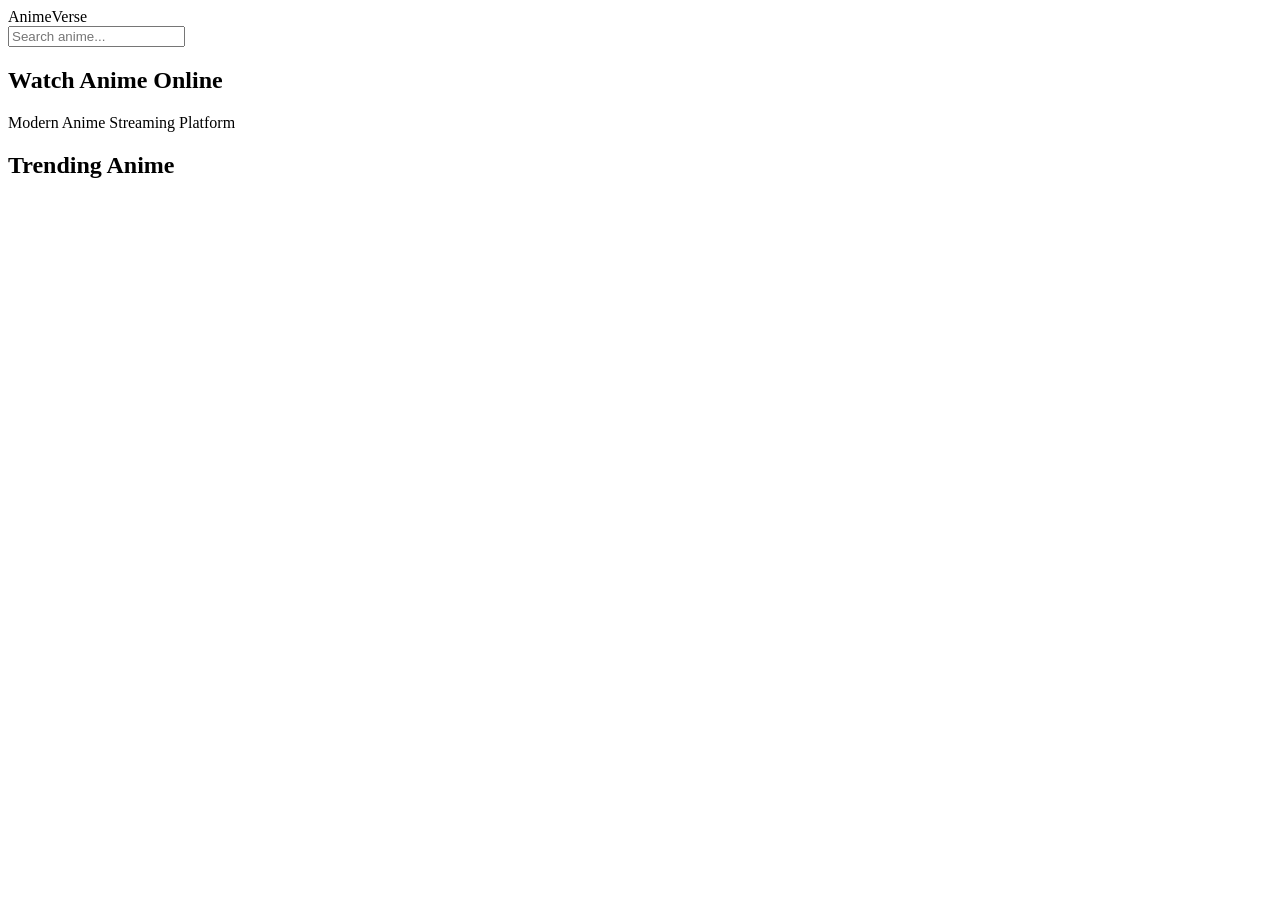
==== index.html @ 2d566161 "Add initial HTML structure for AnimeVerse" ====
<!DOCTYPE html>
<html lang="en">
<head>
  <meta charset="UTF-8">
  <meta name="viewport" content="width=device-width, initial-scale=1.0">
  <title>AnimeVerse</title>
  <link rel="stylesheet" href="style.css">
</head>
<body>

<header>
  <div class="logo">AnimeVerse</div>

  <input type="text" id="searchInput" placeholder="Search anime...">
</header>

<section class="hero">
  <div class="overlay">
    <h1>Watch Anime Online</h1>
    <p>Modern Anime Streaming Platform</p>
  </div>
</section>

<section class="section">
  <h2>Trending Anime</h2>

  <div id="animeGrid" class="anime-grid"></div>
</section>

<script src="app.js"></script>
</body>
</html>
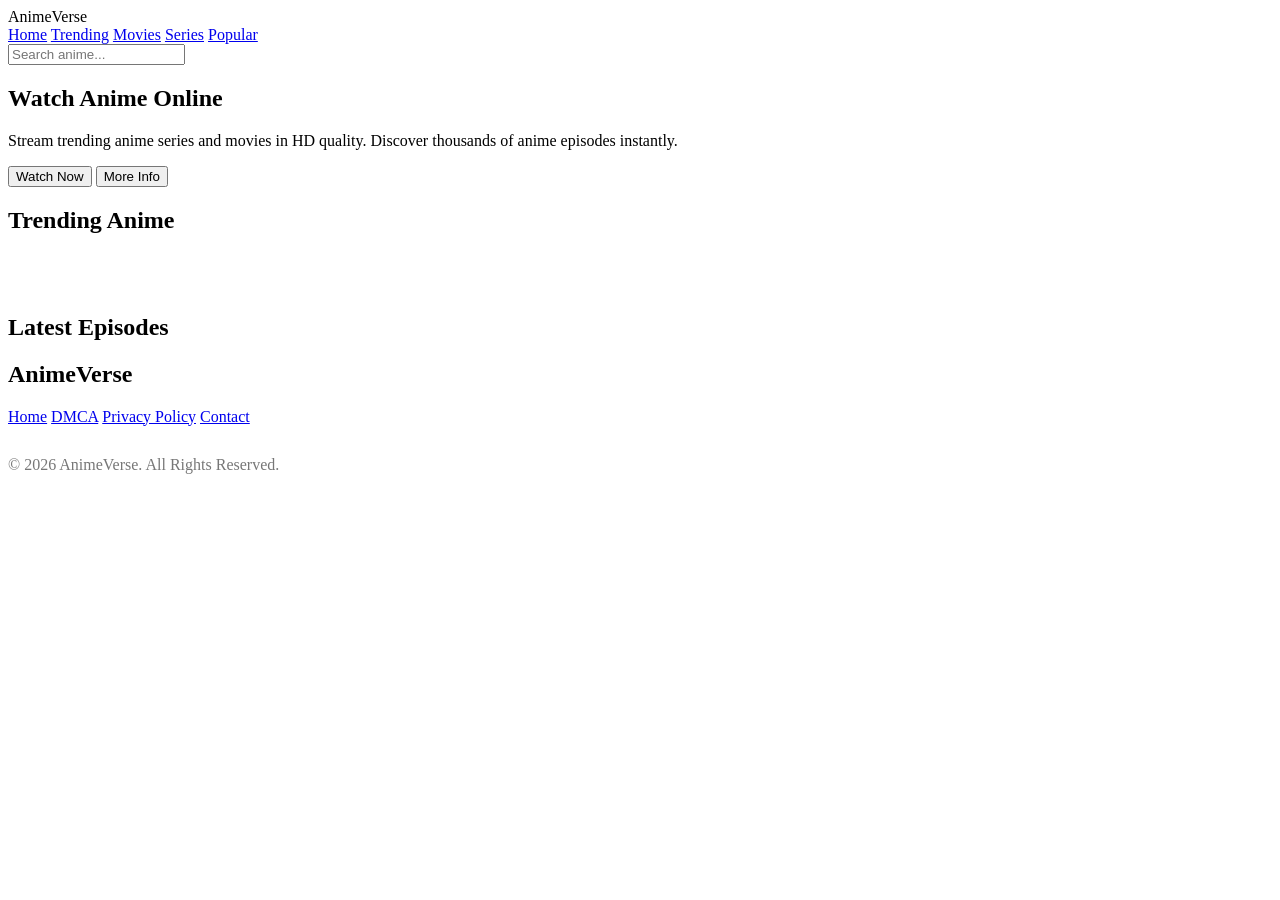
==== commit e84bd7c1: "Update index.html" ====
--- a/index.html
+++ b/index.html
@@ -3,30 +3,132 @@
 <head>
   <meta charset="UTF-8">
   <meta name="viewport" content="width=device-width, initial-scale=1.0">
+
   <title>AnimeVerse</title>
-  <link rel="stylesheet" href="style.css">
+
+  <link rel="stylesheet" href="css/style.css">
+
+  <link
+    href="https://fonts.googleapis.com/css2?family=Poppins:wght@300;400;500;600;700;800&display=swap"
+    rel="stylesheet"
+  >
 </head>
+
 <body>
 
-<header>
-  <div class="logo">AnimeVerse</div>
+  <!-- HEADER -->
 
-  <input type="text" id="searchInput" placeholder="Search anime...">
-</header>
+  <header>
 
-<section class="hero">
-  <div class="overlay">
-    <h1>Watch Anime Online</h1>
-    <p>Modern Anime Streaming Platform</p>
-  </div>
-</section>
+    <div class="logo">
+      AnimeVerse
+    </div>
 
-<section class="section">
-  <h2>Trending Anime</h2>
+    <nav>
+      <a href="#">Home</a>
+      <a href="#">Trending</a>
+      <a href="#">Movies</a>
+      <a href="#">Series</a>
+      <a href="#">Popular</a>
+    </nav>
 
-  <div id="animeGrid" class="anime-grid"></div>
-</section>
+    <div class="search-box">
+      <input
+        type="text"
+        id="searchInput"
+        placeholder="Search anime..."
+      >
+    </div>
 
-<script src="app.js"></script>
+  </header>
+
+  <!-- HERO -->
+
+  <section class="hero">
+
+    <div class="hero-content">
+
+      <h1>
+        Watch Anime Online
+      </h1>
+
+      <p>
+        Stream trending anime series and movies in HD quality.
+        Discover thousands of anime episodes instantly.
+      </p>
+
+      <div class="hero-buttons">
+
+        <button class="watch-btn">
+          Watch Now
+        </button>
+
+        <button class="info-btn">
+          More Info
+        </button>
+
+      </div>
+
+    </div>
+
+  </section>
+
+  <!-- MAIN -->
+
+  <main class="main">
+
+    <!-- TRENDING -->
+
+    <section>
+
+      <h2 class="section-title">
+        Trending Anime
+      </h2>
+
+      <div class="anime-grid" id="animeGrid">
+
+      </div>
+
+    </section>
+
+    <!-- LATEST -->
+
+    <section style="margin-top:80px;">
+
+      <h2 class="section-title">
+        Latest Episodes
+      </h2>
+
+      <div class="anime-grid" id="latestGrid">
+
+      </div>
+
+    </section>
+
+  </main>
+
+  <!-- FOOTER -->
+
+  <footer>
+
+    <h2>AnimeVerse</h2>
+
+    <div class="footer-links">
+
+      <a href="#">Home</a>
+      <a href="#">DMCA</a>
+      <a href="#">Privacy Policy</a>
+      <a href="#">Contact</a>
+
+    </div>
+
+    <p style="margin-top:30px;color:#777;">
+      © 2026 AnimeVerse. All Rights Reserved.
+    </p>
+
+  </footer>
+
+  <script src="js/app.js"></script>
+
 </body>
 </html>
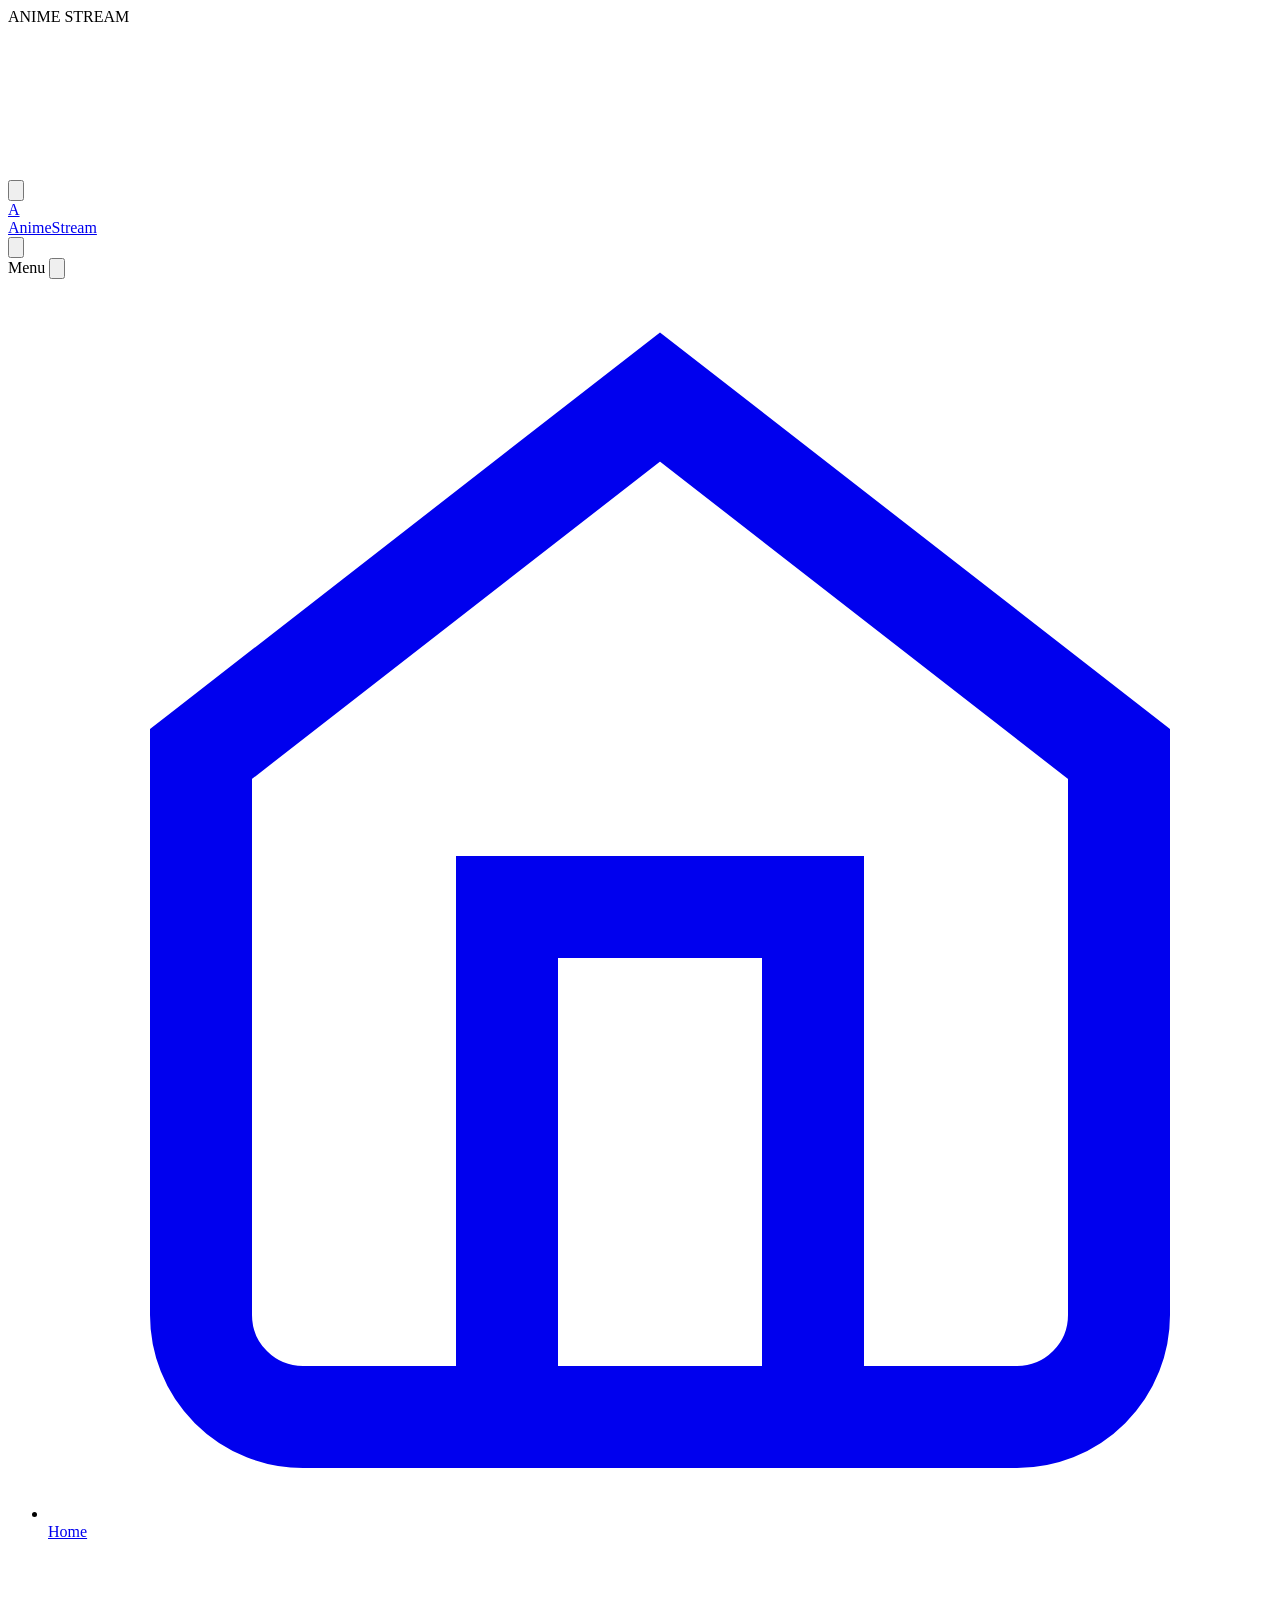
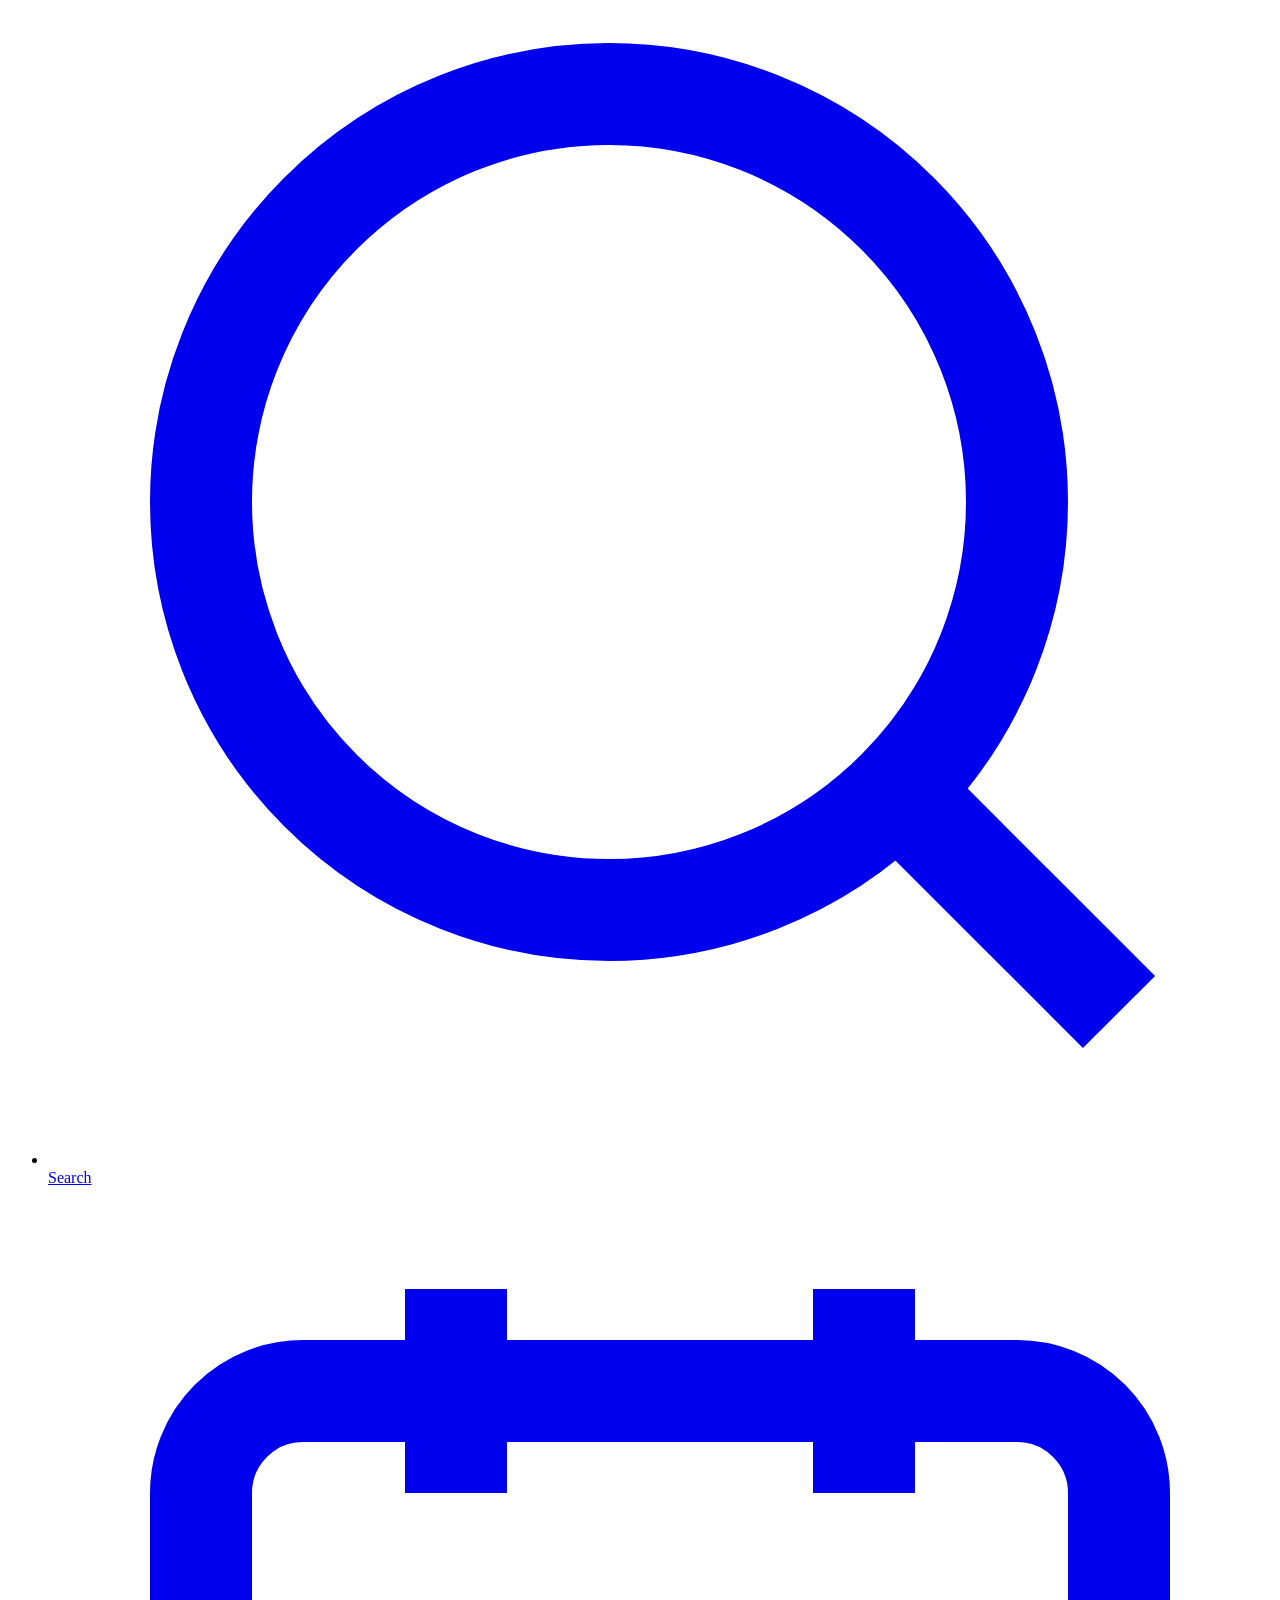
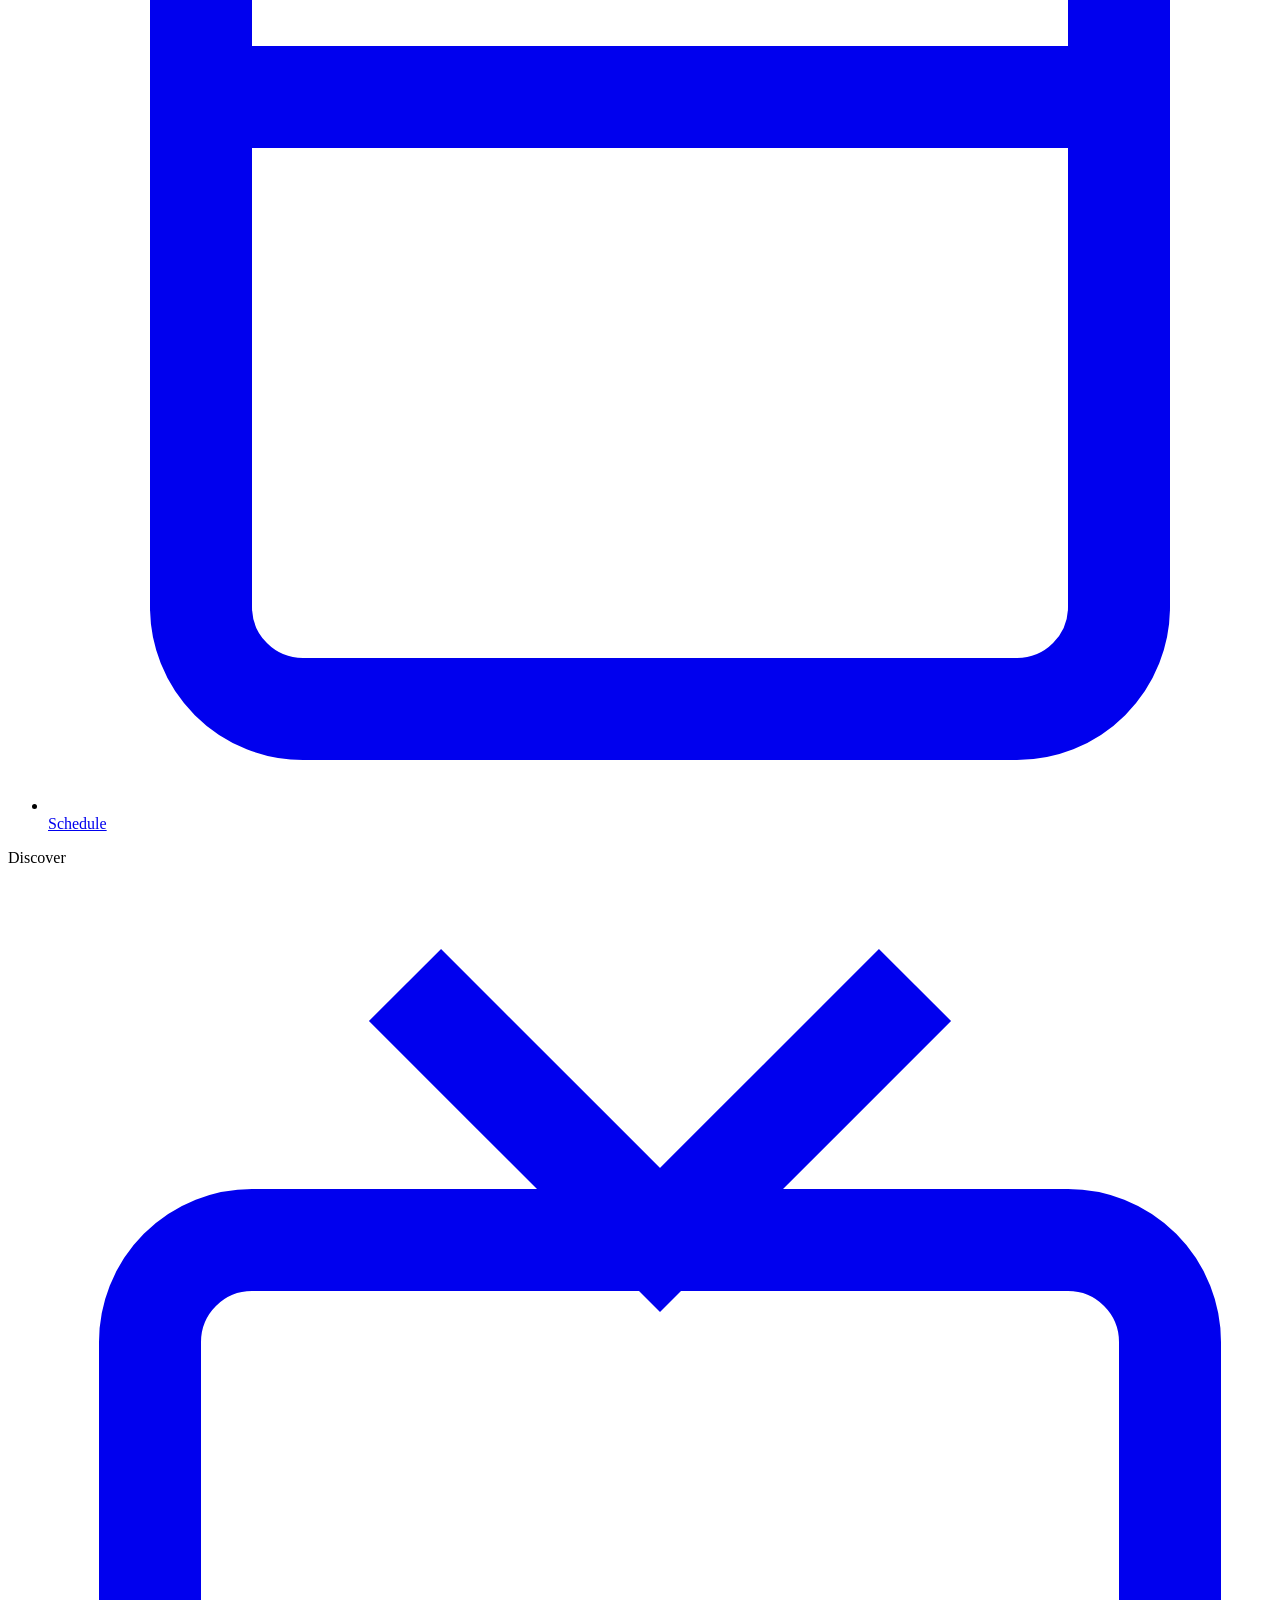
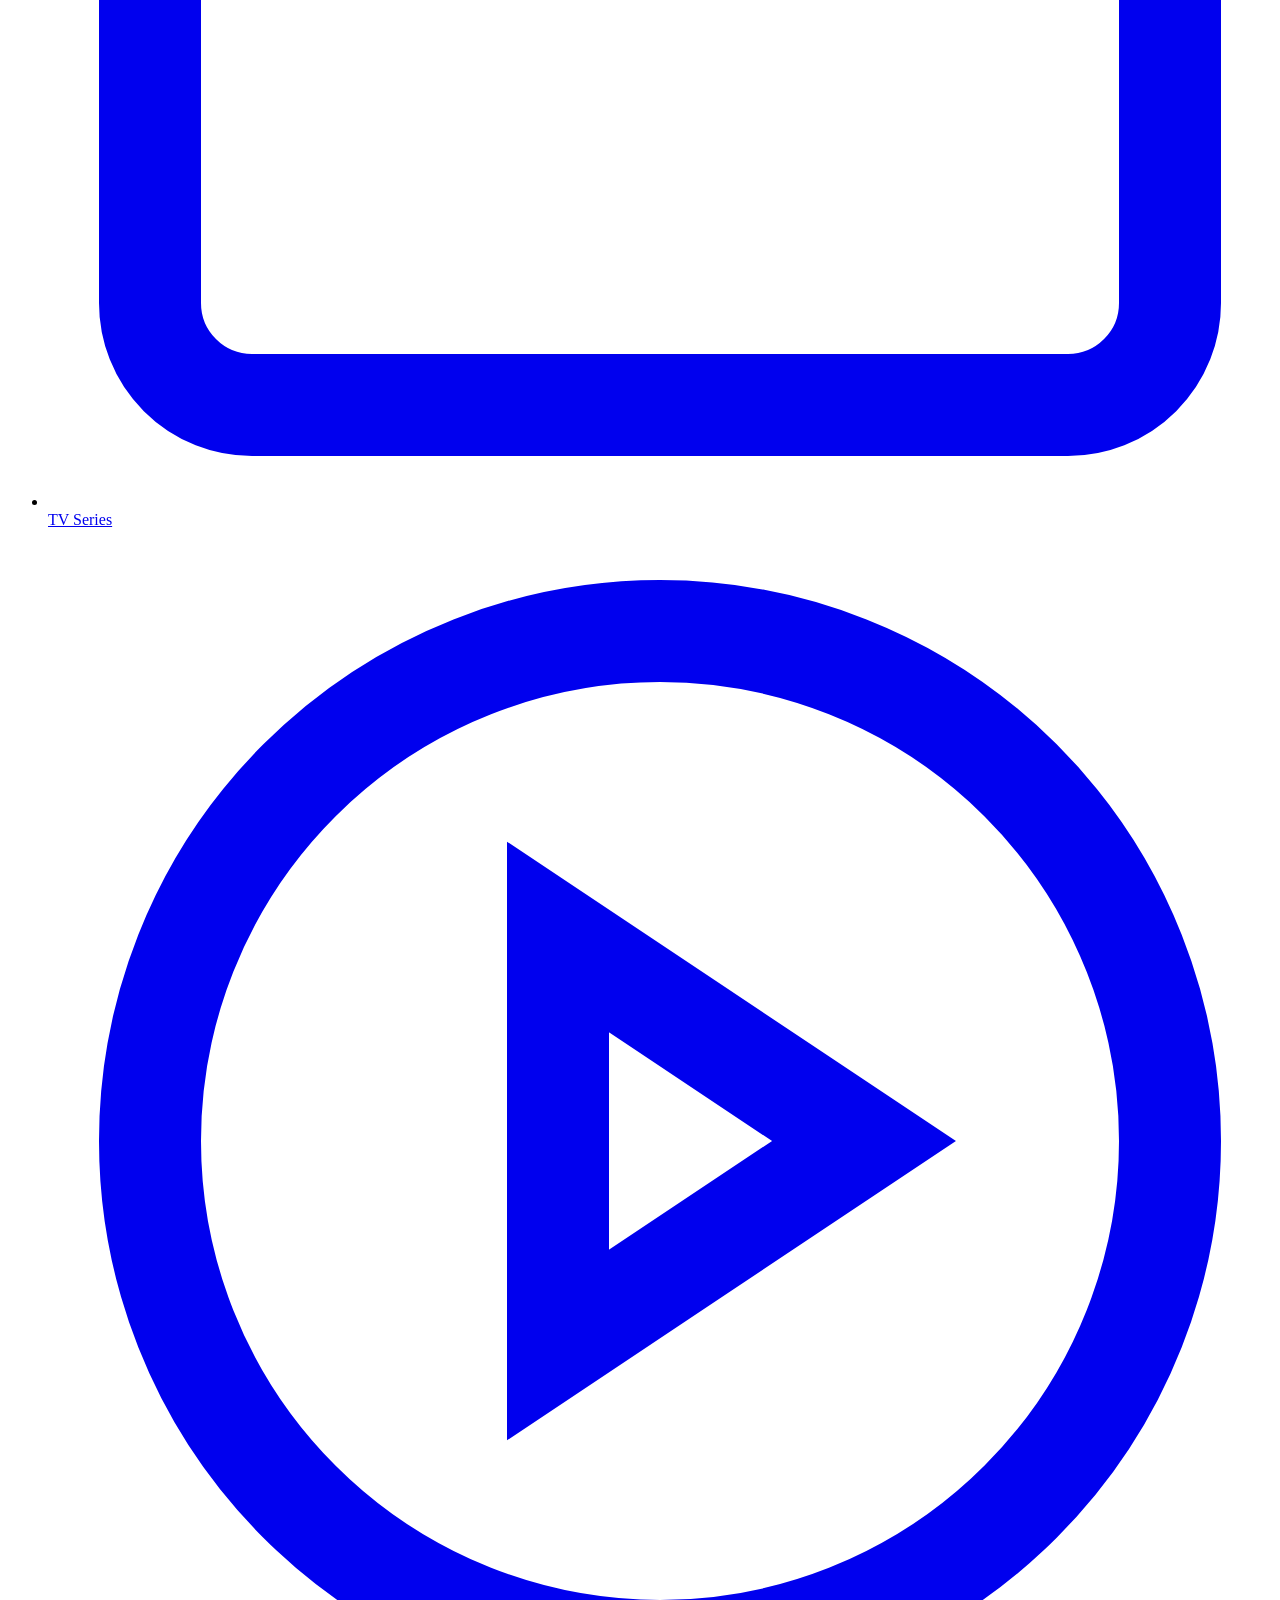
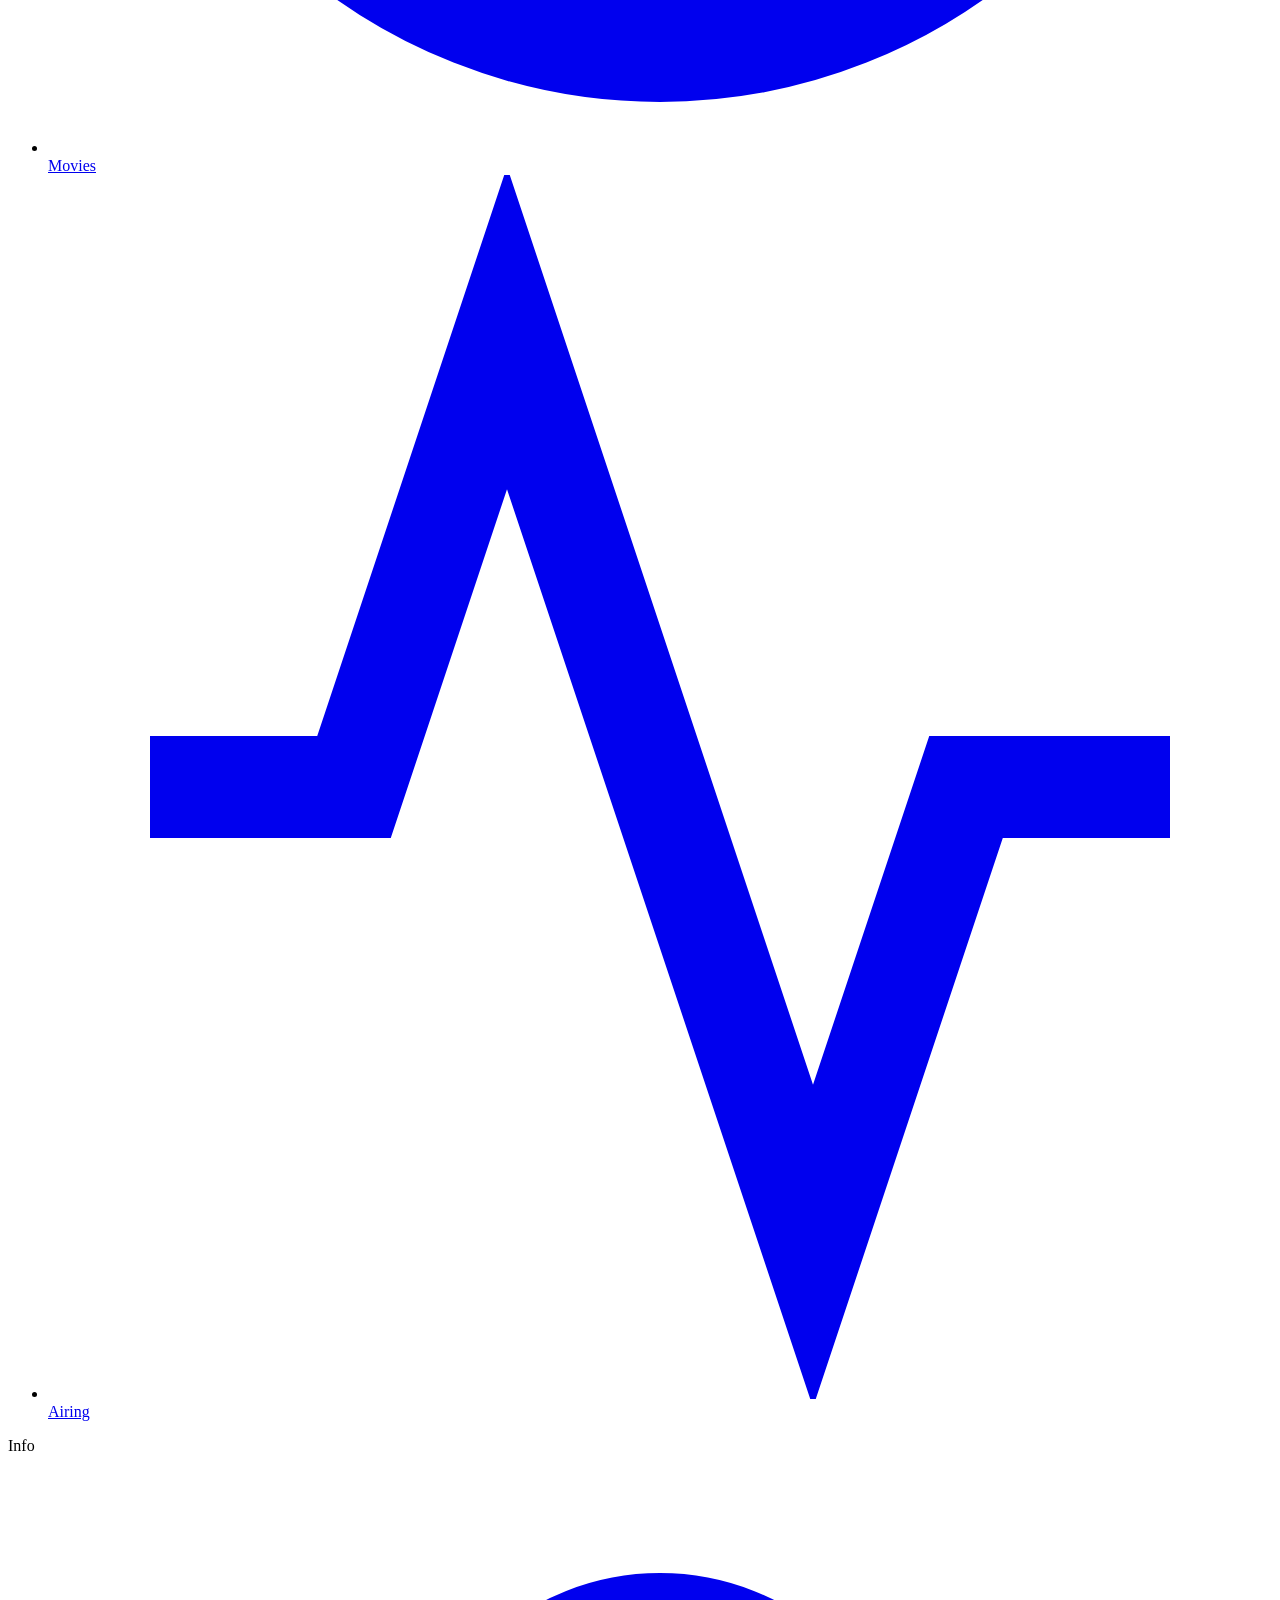
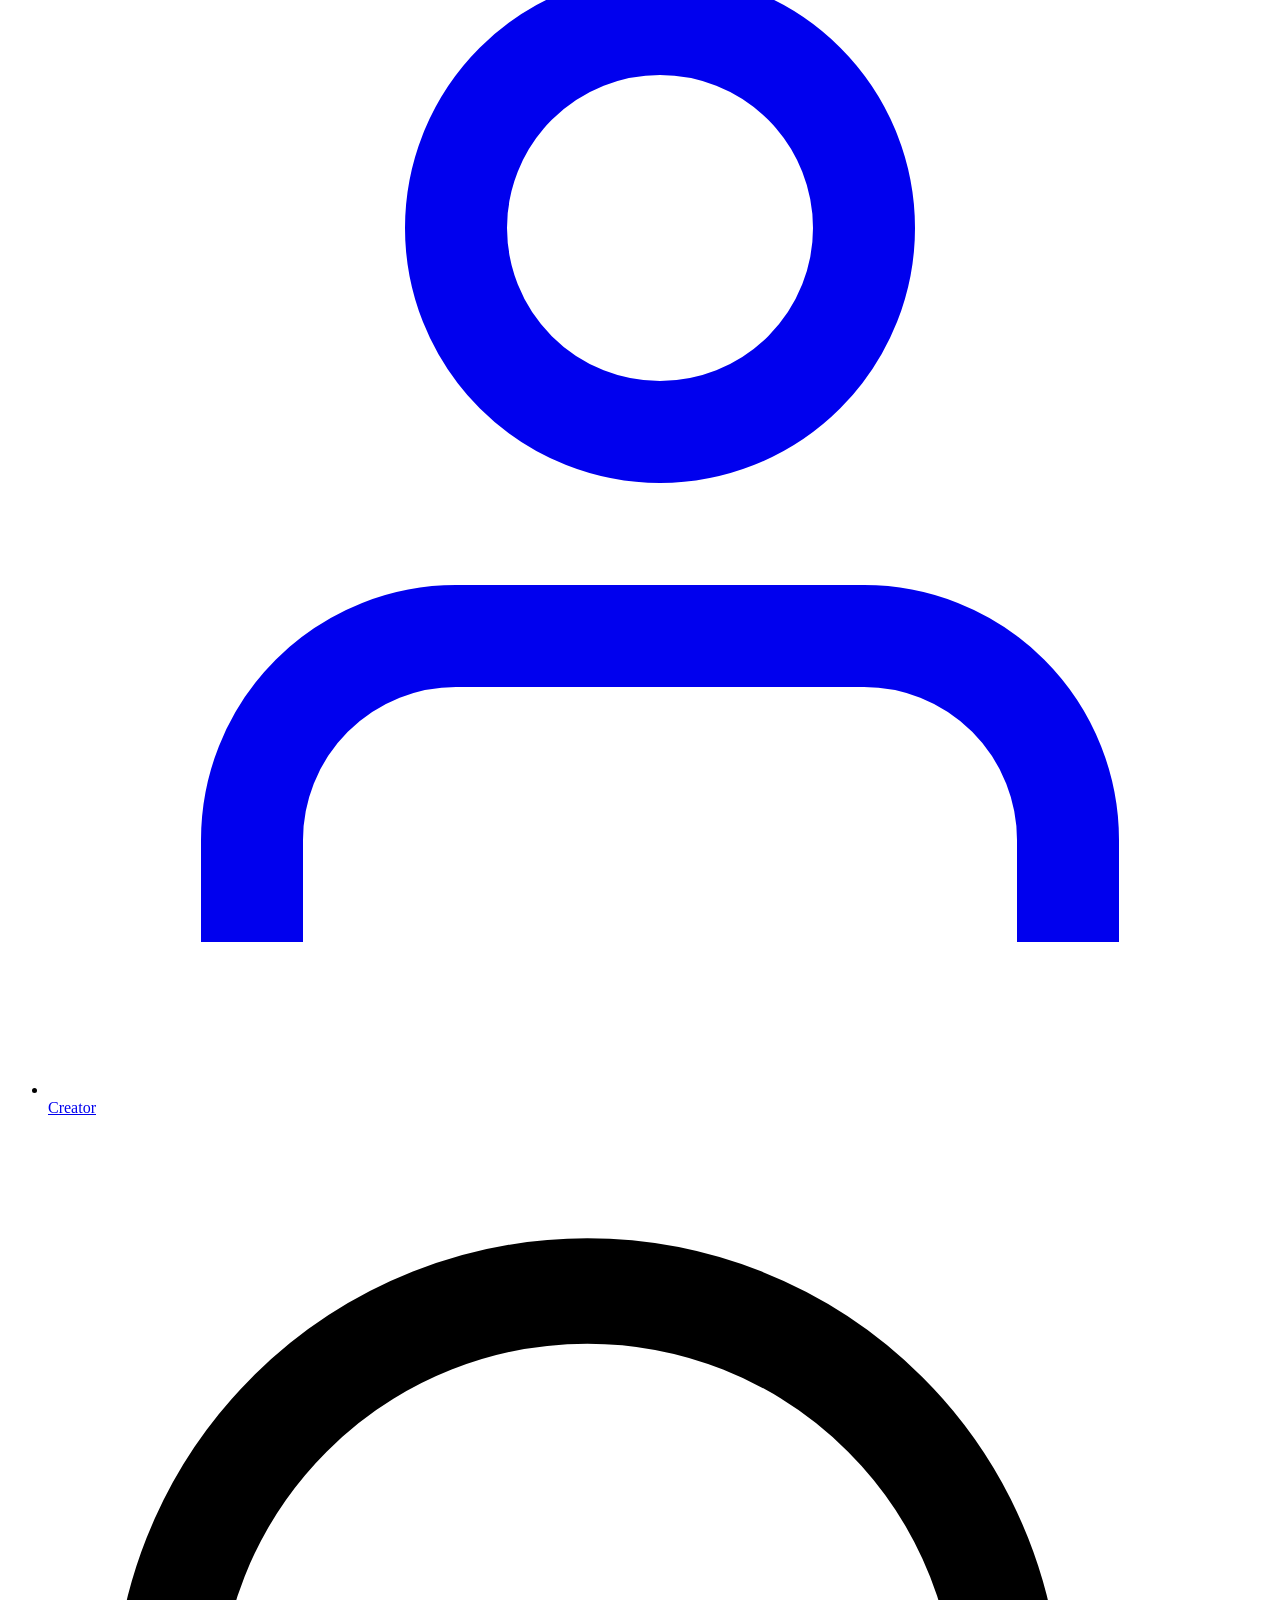
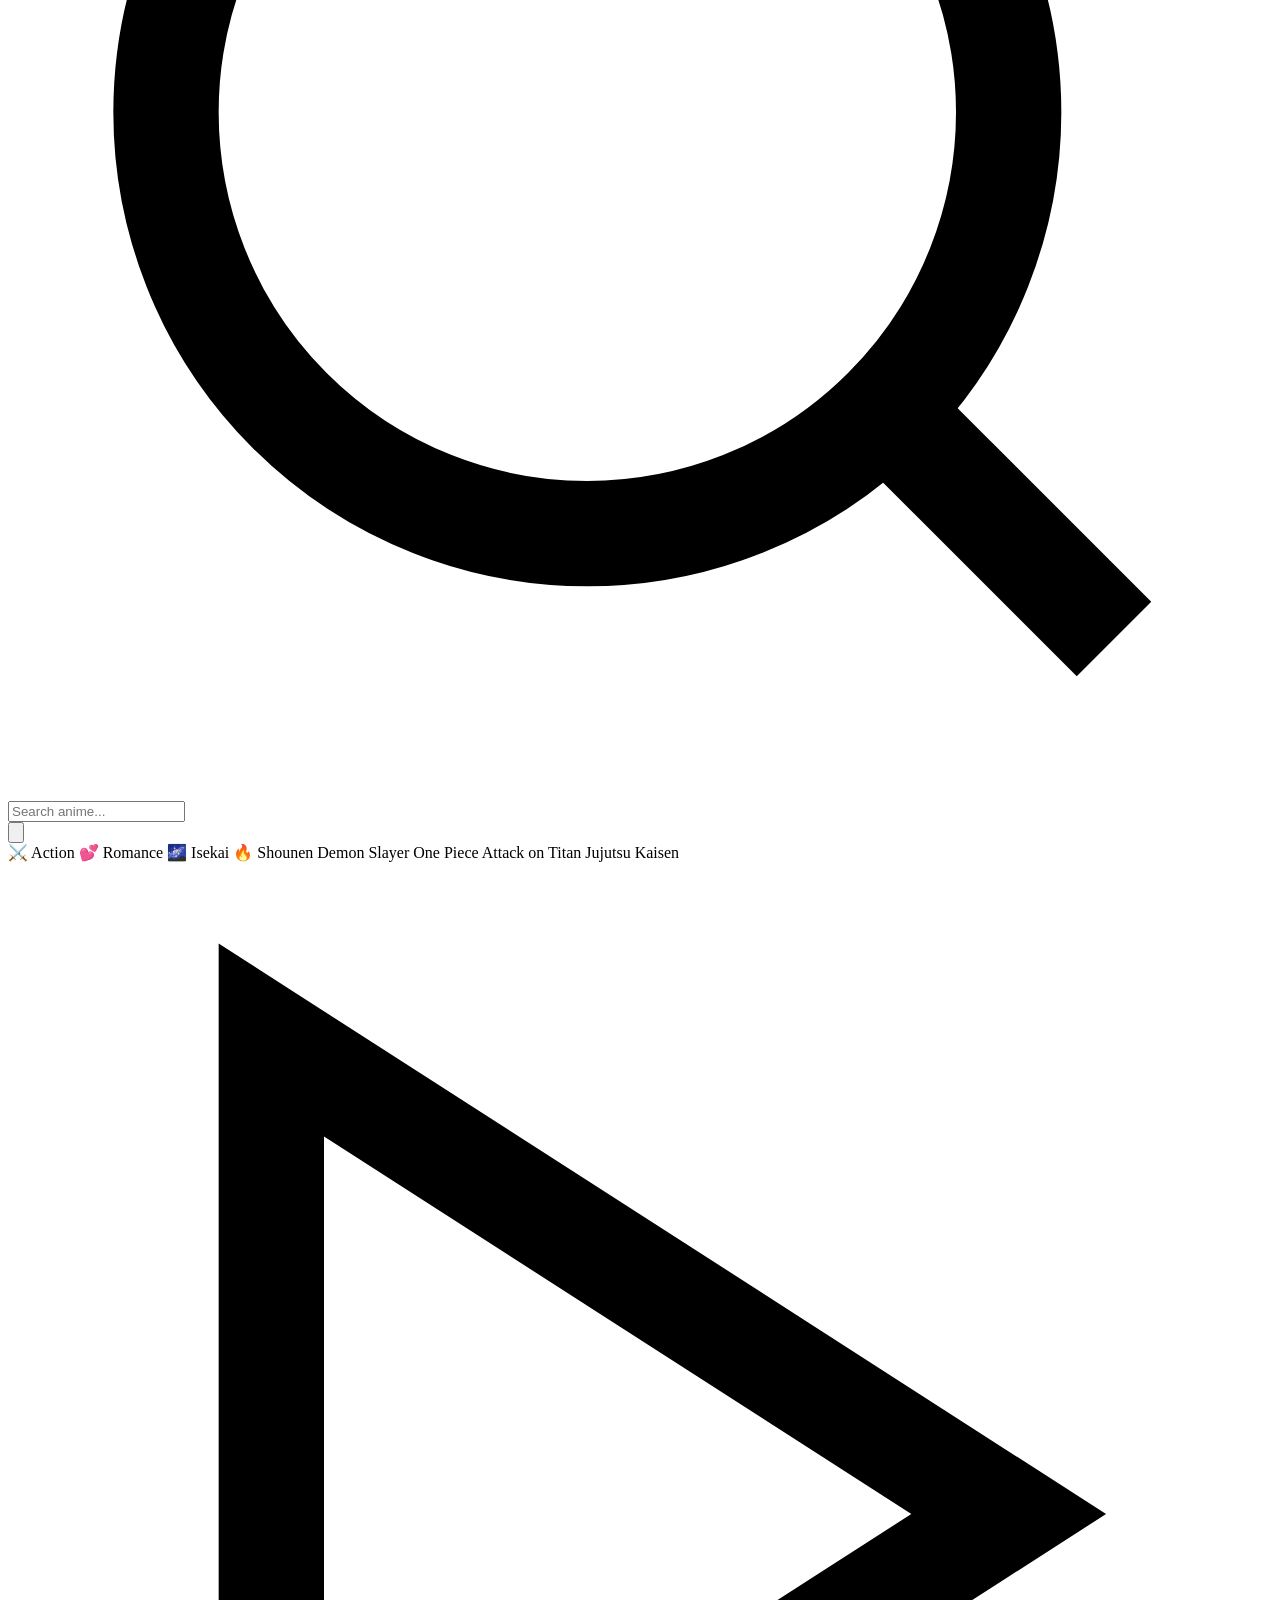
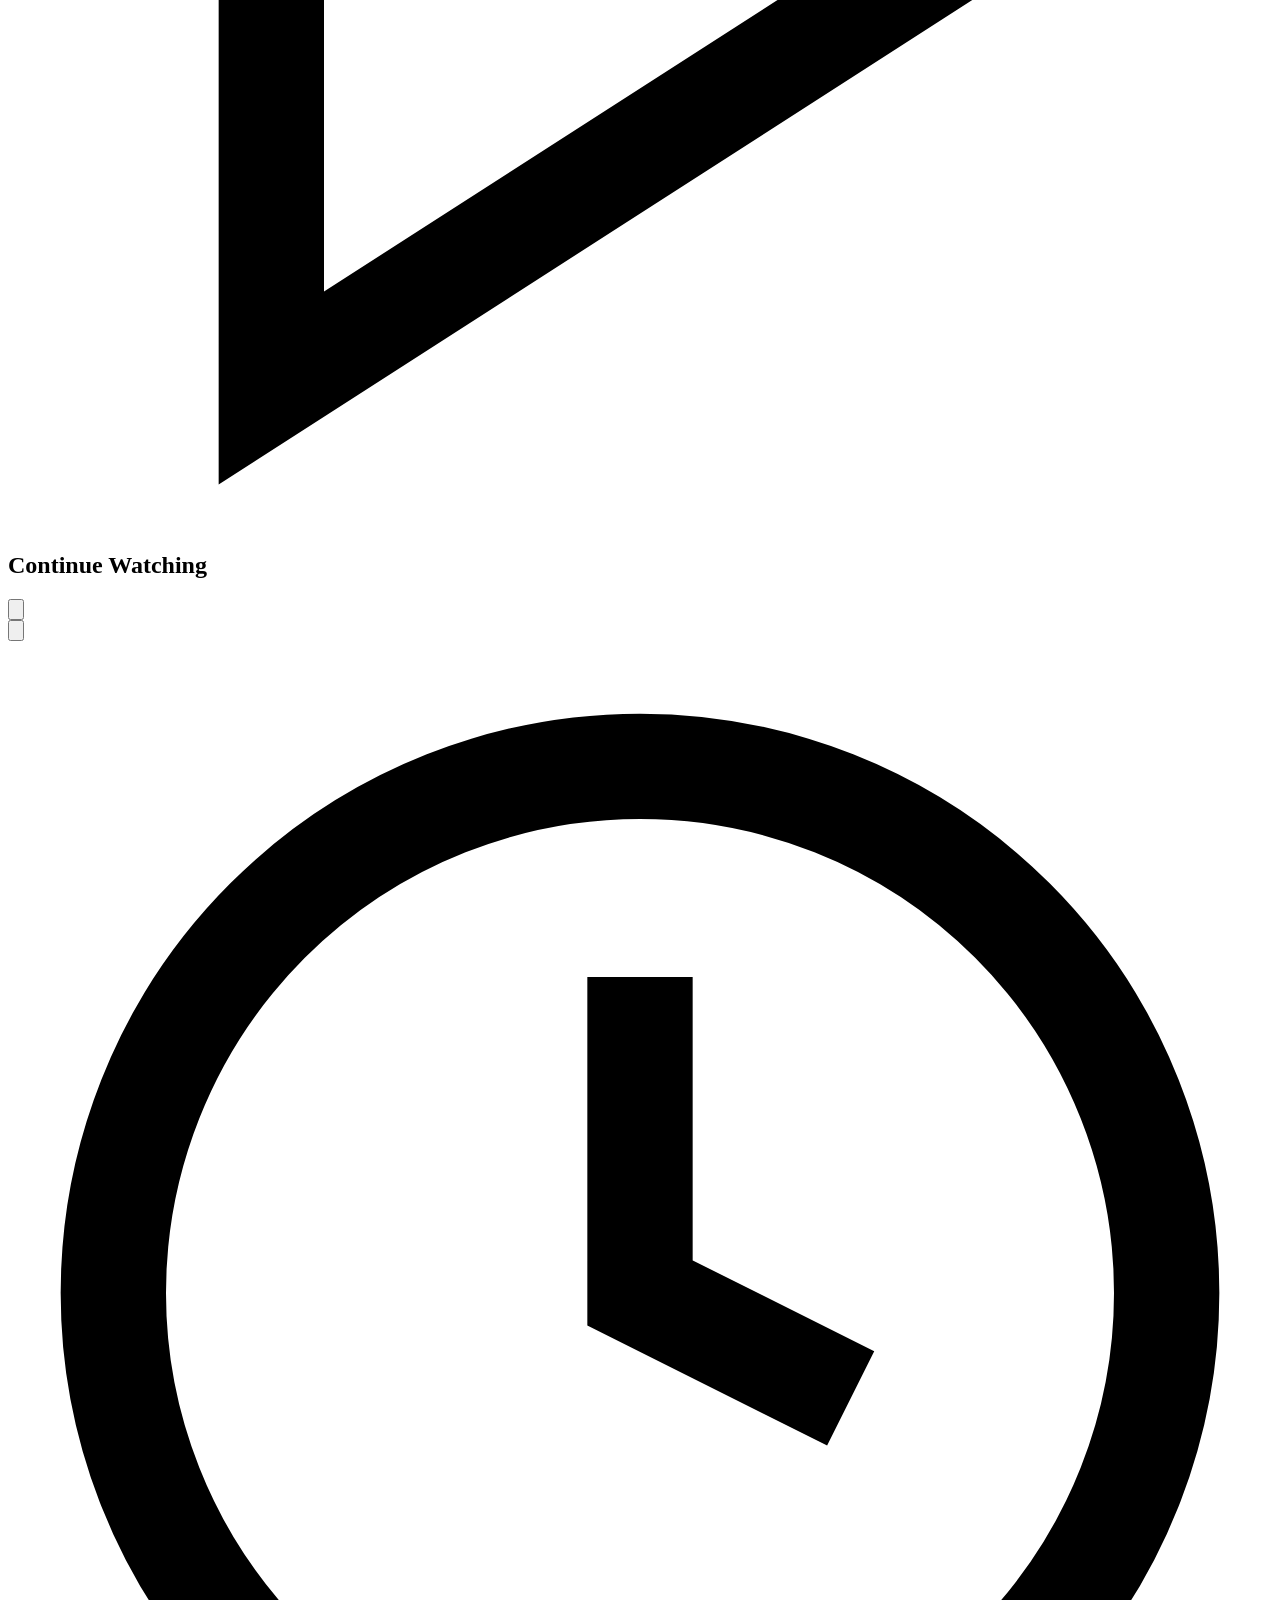
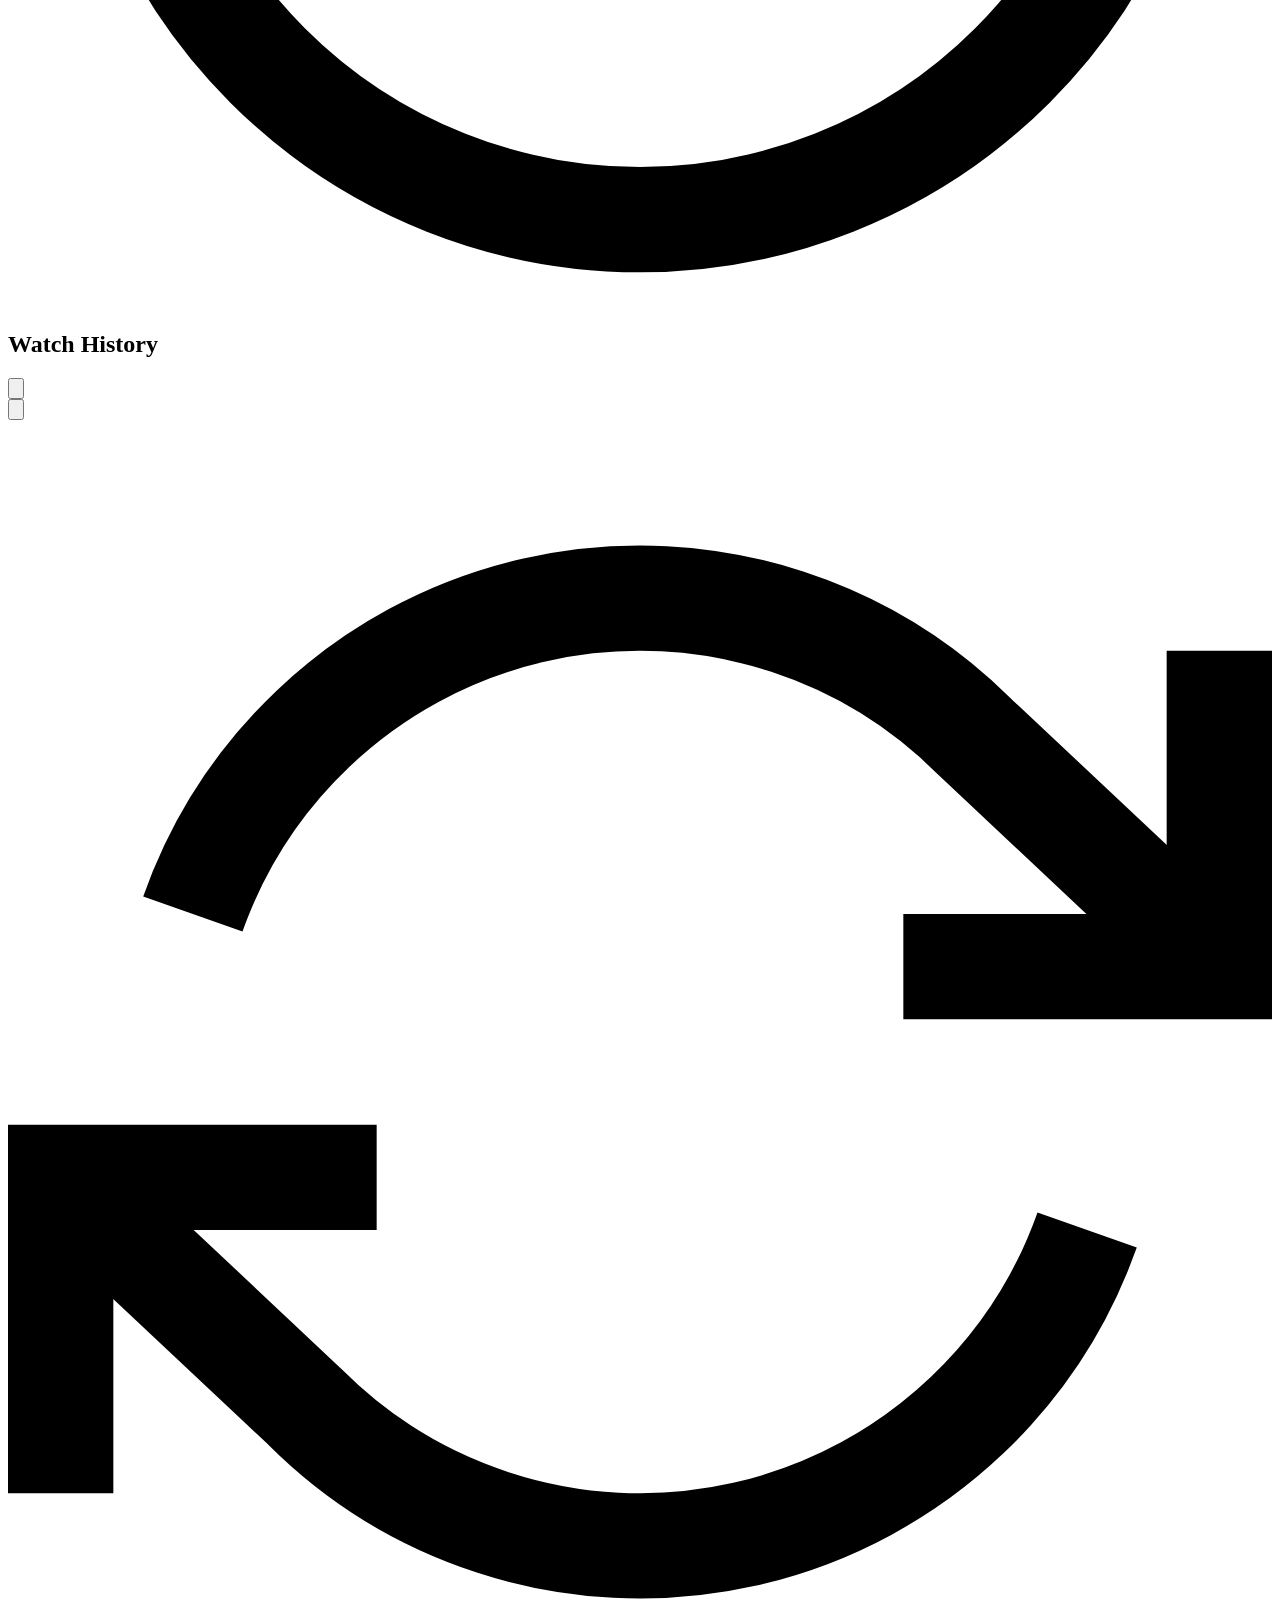
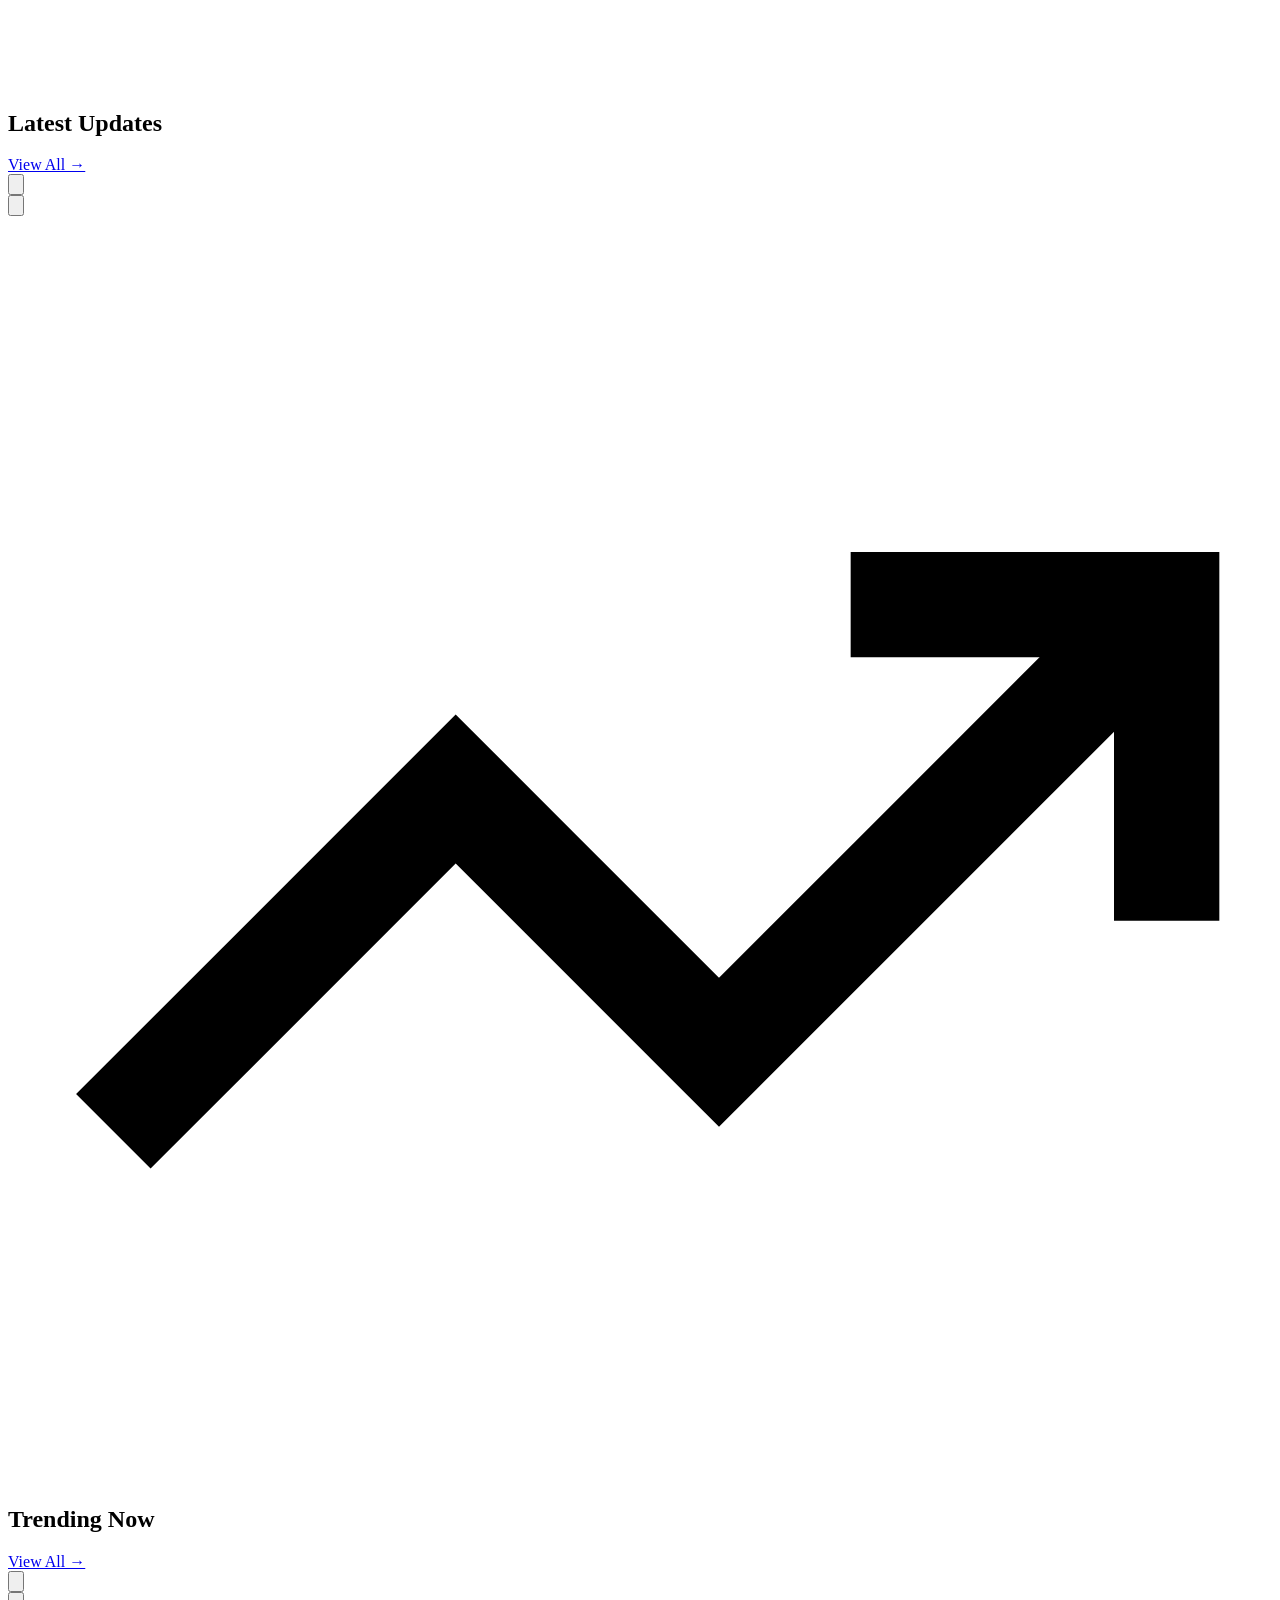
==== commit d14a7bf4: "Update index.html" ====
--- a/index.html
+++ b/index.html
@@ -3,132 +3,399 @@
 <head>
   <meta charset="UTF-8">
   <meta name="viewport" content="width=device-width, initial-scale=1.0">
-
-  <title>AnimeVerse</title>
-
-  <link rel="stylesheet" href="css/style.css">
-
-  <link
-    href="https://fonts.googleapis.com/css2?family=Poppins:wght@300;400;500;600;700;800&display=swap"
-    rel="stylesheet"
-  >
-</head>
-
-<body>
-
-  <!-- HEADER -->
-
-  <header>
-
-    <div class="logo">
-      AnimeVerse
-    </div>
-
-    <nav>
-      <a href="#">Home</a>
-      <a href="#">Trending</a>
-      <a href="#">Movies</a>
-      <a href="#">Series</a>
-      <a href="#">Popular</a>
-    </nav>
-
-    <div class="search-box">
-      <input
-        type="text"
-        id="searchInput"
-        placeholder="Search anime..."
-      >
-    </div>
-
+  <title>AnimeStream - Watch Anime Online Free HD</title>
+  <meta name="description" content="Watch anime online in HD quality. Free streaming with sub and dub.">
+  <meta property="og:title" content="AnimeStream - Watch Anime Online Free HD">
+  <meta property="og:description" content="Watch anime online in HD quality. Free streaming with sub and dub.">
+  <meta property="og:type" content="website">
+  <meta property="og:image" content="">
+  <meta name="twitter:card" content="summary_large_image">
+  <meta name="twitter:title" content="AnimeStream - Watch Anime Online Free HD">
+  <meta name="twitter:description" content="Watch anime online in HD quality. Free streaming with sub and dub.">
+  <meta name="theme-color" content="#8b5cf6">
+  <link rel="manifest" href="manifest.json">
+  <link rel="icon" href="favicon.ico">
+  <link rel="preconnect" href="https://api.jikan.moe">
+  <link rel="preconnect" href="https://megaplay.buzz">
+  <link href="https://fonts.googleapis.com/css2?family=Inter:wght@400;500;600;700;800&display=swap" rel="stylesheet">
+  <link rel="stylesheet" href="assets/css/style.css">
+</head><body>
+  <!-- Loading Screen -->
+  <div class="loading-screen">
+    <div class="loading-logo">ANIME STREAM</div>
+    <div class="loading-bar">
+      <div class="loading-bar-fill"></div>
+    </div>
+  </div>
+
+  <!-- Cursor Glow -->
+  <div class="cursor-glow"></div>
+
+  <!-- Particles Canvas -->
+  <canvas id="particles-canvas"></canvas>
+
+  <!-- Header -->
+  <header class="main-header">
+    <!-- LEFT: Menu -->
+    <div class="header-left">
+      <button class="menu-btn" aria-label="Open menu">
+        <svg viewBox="0 0 24 24" fill="none" stroke="currentColor" stroke-width="2" stroke-linecap="round">
+          <line x1="3" y1="6" x2="21" y2="6"/><line x1="3" y1="12" x2="21" y2="12"/><line x1="3" y1="18" x2="21" y2="18"/>
+        </svg>
+      </button>
+    </div>
+
+    <!-- CENTER: Logo -->
+    <a href="index.html" class="header-center">
+      <div class="logo-icon">A</div>
+      <span class="logo-text">AnimeStream</span>
+    </a>
+
+    <!-- RIGHT: Search -->
+    <div class="header-right">
+      <button class="search-btn" aria-label="Search">
+        <svg viewBox="0 0 24 24" fill="none" stroke="currentColor" stroke-width="2" stroke-linecap="round">
+          <circle cx="11" cy="11" r="8"/><path d="m21 21-4.35-4.35"/>
+        </svg>
+      </button>
+    </div>
   </header>
 
-  <!-- HERO -->
-
-  <section class="hero">
-
-    <div class="hero-content">
-
-      <h1>
-        Watch Anime Online
-      </h1>
-
-      <p>
-        Stream trending anime series and movies in HD quality.
-        Discover thousands of anime episodes instantly.
-      </p>
-
-      <div class="hero-buttons">
-
-        <button class="watch-btn">
-          Watch Now
-        </button>
-
-        <button class="info-btn">
-          More Info
-        </button>
-
-      </div>
-
-    </div>
-
-  </section>
-
-  <!-- MAIN -->
-
-  <main class="main">
-
-    <!-- TRENDING -->
-
-    <section>
-
-      <h2 class="section-title">
-        Trending Anime
-      </h2>
-
-      <div class="anime-grid" id="animeGrid">
-
-      </div>
-
-    </section>
-
-    <!-- LATEST -->
-
-    <section style="margin-top:80px;">
-
-      <h2 class="section-title">
-        Latest Episodes
-      </h2>
-
-      <div class="anime-grid" id="latestGrid">
-
-      </div>
-
-    </section>
-
+  <!-- Sidebar Overlay -->
+  <div class="sidebar-overlay"></div>
+
+  <!-- Sidebar -->
+  <nav class="sidebar">
+    <div class="sidebar-header">
+      <span class="sidebar-title">Menu</span>
+      <button class="sidebar-close" aria-label="Close menu">
+        <svg viewBox="0 0 24 24" fill="none" stroke="currentColor" stroke-width="2" stroke-linecap="round">
+          <line x1="18" y1="6" x2="6" y2="18"/><line x1="6" y1="6" x2="18" y2="18"/>
+        </svg>
+      </button>
+    </div>
+    <ul class="sidebar-nav">
+      <li><a href="index.html">
+        <svg viewBox="0 0 24 24" fill="none" stroke="currentColor" stroke-width="2"><path d="m3 9 9-7 9 7v11a2 2 0 0 1-2 2H5a2 2 0 0 1-2-2z"/><polyline points="9 22 9 12 15 12 15 22"/></svg>
+        Home
+      </a></li>
+      <li><a href="search.html">
+        <svg viewBox="0 0 24 24" fill="none" stroke="currentColor" stroke-width="2"><circle cx="11" cy="11" r="8"/><path d="m21 21-4.35-4.35"/></svg>
+        Search
+      </a></li>
+      <li><a href="schedule.html">
+        <svg viewBox="0 0 24 24" fill="none" stroke="currentColor" stroke-width="2"><rect x="3" y="4" width="18" height="18" rx="2" ry="2"/><line x1="16" y1="2" x2="16" y2="6"/><line x1="8" y1="2" x2="8" y2="6"/><line x1="3" y1="10" x2="21" y2="10"/></svg>
+        Schedule
+      </a></li>
+    </ul>
+    <div class="sidebar-section-title">Discover</div>
+    <ul class="sidebar-nav">
+      <li><a href="search.html?q=&type=tv">
+        <svg viewBox="0 0 24 24" fill="none" stroke="currentColor" stroke-width="2"><rect x="2" y="7" width="20" height="15" rx="2" ry="2"/><polyline points="17 2 12 7 7 2"/></svg>
+        TV Series
+      </a></li>
+      <li><a href="search.html?q=&type=movie">
+        <svg viewBox="0 0 24 24" fill="none" stroke="currentColor" stroke-width="2"><circle cx="12" cy="12" r="10"/><polygon points="10 8 16 12 10 16 10 8"/></svg>
+        Movies
+      </a></li>
+      <li><a href="search.html?q=&status=airing">
+        <svg viewBox="0 0 24 24" fill="none" stroke="currentColor" stroke-width="2"><path d="M22 12h-4l-3 9L9 3l-3 9H2"/></svg>
+        Airing
+      </a></li>
+    </ul>
+    <div class="sidebar-section-title">Info</div>
+    <ul class="sidebar-nav">
+      <li><a href="creator.html">
+        <svg viewBox="0 0 24 24" fill="none" stroke="currentColor" stroke-width="2"><path d="M20 21v-2a4 4 0 0 0-4-4H8a4 4 0 0 0-4 4v2"/><circle cx="12" cy="7" r="4"/></svg>
+        Creator
+      </a></li>
+    </ul>
+  </nav>
+
+  <!-- Search Overlay -->
+  <div class="search-overlay">
+    <div class="search-overlay-header">
+      <div class="search-input-wrapper">
+        <svg viewBox="0 0 24 24" fill="none" stroke="currentColor" stroke-width="2"><circle cx="11" cy="11" r="8"/><path d="m21 21-4.35-4.35"/></svg>
+        <input type="text" class="search-input" placeholder="Search anime..." autocomplete="off">
+      </div>
+      <button class="search-close-btn" aria-label="Close search">
+        <svg viewBox="0 0 24 24" fill="none" stroke="currentColor" stroke-width="2"><line x1="18" y1="6" x2="6" y2="18"/><line x1="6" y1="6" x2="18" y2="18"/></svg>
+      </button>
+    </div>
+    <div class="search-results">
+      <div class="search-suggestions">
+        <span class="suggestion-tag" data-query="action">⚔️ Action</span>
+        <span class="suggestion-tag" data-query="romance">💕 Romance</span>
+        <span class="suggestion-tag" data-query="isekai">🌌 Isekai</span>
+        <span class="suggestion-tag" data-query="shounen">🔥 Shounen</span>
+        <span class="suggestion-tag" data-query="demon slayer">Demon Slayer</span>
+        <span class="suggestion-tag" data-query="one piece">One Piece</span>
+        <span class="suggestion-tag" data-query="attack on titan">Attack on Titan</span>
+        <span class="suggestion-tag" data-query="jujutsu kaisen">Jujutsu Kaisen</span>
+      </div>
+    </div>
+  </div>
+
+  <!-- Main Content -->
+  <main>
+    <!-- Hero Section -->
+    <section class="hero-section">
+      <div class="hero-slider">
+        <!-- Slides loaded dynamically -->
+      </div>
+      <div class="hero-dots"></div>
+    </section>
+
+    <!-- Continue Watching -->
+    <section class="content-section" id="continue-section">
+      <div class="container">
+        <div class="section-header">
+          <h2 class="section-title">
+            <svg viewBox="0 0 24 24" fill="none" stroke="currentColor" stroke-width="2"><polygon points="5 3 19 12 5 21 5 3"/></svg>
+            Continue Watching
+          </h2>
+        </div>
+        <div class="carousel-wrapper">
+          <button class="carousel-btn prev" aria-label="Previous">
+            <svg viewBox="0 0 24 24" fill="none" stroke="currentColor" stroke-width="2"><polyline points="15 18 9 12 15 6"/></svg>
+          </button>
+          <div class="carousel">
+            <!-- Loaded dynamically -->
+          </div>
+          <button class="carousel-btn next" aria-label="Next">
+            <svg viewBox="0 0 24 24" fill="none" stroke="currentColor" stroke-width="2"><polyline points="9 18 15 12 9 6"/></svg>
+          </button>
+        </div>
+      </div>
+    </section>
+
+    <!-- Watch History -->
+    <section class="content-section" id="history-section">
+      <div class="container">
+        <div class="section-header">
+          <h2 class="section-title">
+            <svg viewBox="0 0 24 24" fill="none" stroke="currentColor" stroke-width="2"><circle cx="12" cy="12" r="10"/><polyline points="12 6 12 12 16 14"/></svg>
+            Watch History
+          </h2>
+        </div>
+        <div class="carousel-wrapper">
+          <button class="carousel-btn prev" aria-label="Previous">
+            <svg viewBox="0 0 24 24" fill="none" stroke="currentColor" stroke-width="2"><polyline points="15 18 9 12 15 6"/></svg>
+          </button>
+          <div class="carousel">
+            <!-- Loaded dynamically -->
+          </div>
+          <button class="carousel-btn next" aria-label="Next">
+            <svg viewBox="0 0 24 24" fill="none" stroke="currentColor" stroke-width="2"><polyline points="9 18 15 12 9 6"/></svg>
+          </button>
+        </div>
+      </div>
+    </section>
+
+    <!-- Latest Updates -->
+    <section class="content-section" id="latest-section">
+      <div class="container">
+        <div class="section-header">
+          <h2 class="section-title">
+            <svg viewBox="0 0 24 24" fill="none" stroke="currentColor" stroke-width="2"><path d="M23 4v6h-6"/><path d="M1 20v-6h6"/><path d="M3.51 9a9 9 0 0 1 14.85-3.36L23 10M1 14l4.64 4.36A9 9 0 0 0 20.49 15"/></svg>
+            Latest Updates
+          </h2>
+          <a href="search.html" class="section-link">View All →</a>
+        </div>
+        <div class="carousel-wrapper">
+          <button class="carousel-btn prev" aria-label="Previous">
+            <svg viewBox="0 0 24 24" fill="none" stroke="currentColor" stroke-width="2"><polyline points="15 18 9 12 15 6"/></svg>
+          </button>
+          <div class="carousel">
+            <!-- Skeleton loading -->
+          </div>
+          <button class="carousel-btn next" aria-label="Next">
+            <svg viewBox="0 0 24 24" fill="none" stroke="currentColor" stroke-width="2"><polyline points="9 18 15 12 9 6"/></svg>
+          </button>
+        </div>
+      </div>
+    </section>
+
+    <!-- Trending Now -->
+    <section class="content-section" id="trending-section">
+      <div class="container">
+        <div class="section-header">
+          <h2 class="section-title">
+            <svg viewBox="0 0 24 24" fill="none" stroke="currentColor" stroke-width="2"><polyline points="22 7 13.5 15.5 8.5 10.5 2 17"/><polyline points="16 7 22 7 22 13"/></svg>
+            Trending Now
+          </h2>
+          <a href="search.html?q=&status=airing" class="section-link">View All →</a>
+        </div>
+        <div class="carousel-wrapper">
+          <button class="carousel-btn prev" aria-label="Previous">
+            <svg viewBox="0 0 24 24" fill="none" stroke="currentColor" stroke-width="2"><polyline points="15 18 9 12 15 6"/></svg>
+          </button>
+          <div class="carousel">
+            <!-- Loaded dynamically -->
+          </div>
+          <button class="carousel-btn next" aria-label="Next">
+            <svg viewBox="0 0 24 24" fill="none" stroke="currentColor" stroke-width="2"><polyline points="9 18 15 12 9 6"/></svg>
+          </button>
+        </div>
+      </div>
+    </section>
+
+    <!-- Popular Anime -->
+    <section class="content-section" id="popular-section">
+      <div class="container">
+        <div class="section-header">
+          <h2 class="section-title">
+            <svg viewBox="0 0 24 24" fill="none" stroke="currentColor" stroke-width="2"><path d="M12 2l3.09 6.26L22 9.27l-5 4.87 1.18 6.88L12 17.77l-6.18 3.25L7 14.14 2 9.27l6.91-1.01L12 2z"/></svg>
+            Popular Anime
+          </h2>
+          <a href="search.html" class="section-link">View All →</a>
+        </div>
+        <div class="carousel-wrapper">
+          <button class="carousel-btn prev" aria-label="Previous">
+            <svg viewBox="0 0 24 24" fill="none" stroke="currentColor" stroke-width="2"><polyline points="15 18 9 12 15 6"/></svg>
+          </button>
+          <div class="carousel">
+            <!-- Loaded dynamically -->
+          </div>
+          <button class="carousel-btn next" aria-label="Next">
+            <svg viewBox="0 0 24 24" fill="none" stroke="currentColor" stroke-width="2"><polyline points="9 18 15 12 9 6"/></svg>
+          </button>
+        </div>
+      </div>
+    </section>
+
+    <!-- Upcoming Anime -->
+    <section class="content-section" id="upcoming-section">
+      <div class="container">
+        <div class="section-header">
+          <h2 class="section-title">
+            <svg viewBox="0 0 24 24" fill="none" stroke="currentColor" stroke-width="2"><circle cx="12" cy="12" r="10"/><polyline points="12 6 12 12 16 14"/></svg>
+            Upcoming Anime
+          </h2>
+          <a href="search.html?q=&status=upcoming" class="section-link">View All →</a>
+        </div>
+        <div class="carousel-wrapper">
+          <button class="carousel-btn prev" aria-label="Previous">
+            <svg viewBox="0 0 24 24" fill="none" stroke="currentColor" stroke-width="2"><polyline points="15 18 9 12 15 6"/></svg>
+          </button>
+          <div class="carousel">
+            <!-- Loaded dynamically -->
+          </div>
+          <button class="carousel-btn next" aria-label="Next">
+            <svg viewBox="0 0 24 24" fill="none" stroke="currentColor" stroke-width="2"><polyline points="9 18 15 12 9 6"/></svg>
+          </button>
+        </div>
+      </div>
+    </section>
+
+    <!-- Today's Schedule -->
+    <section class="content-section" id="schedule-section">
+      <div class="container">
+        <div class="section-header">
+          <h2 class="section-title">
+            <svg viewBox="0 0 24 24" fill="none" stroke="currentColor" stroke-width="2"><rect x="3" y="4" width="18" height="18" rx="2" ry="2"/><line x1="16" y1="2" x2="16" y2="6"/><line x1="8" y1="2" x2="8" y2="6"/><line x1="3" y1="10" x2="21" y2="10"/></svg>
+            Airing Today
+          </h2>
+          <a href="schedule.html" class="section-link">Full Schedule →</a>
+        </div>
+        <div class="carousel-wrapper">
+          <button class="carousel-btn prev" aria-label="Previous">
+            <svg viewBox="0 0 24 24" fill="none" stroke="currentColor" stroke-width="2"><polyline points="15 18 9 12 15 6"/></svg>
+          </button>
+          <div class="carousel">
+            <!-- Loaded dynamically -->
+          </div>
+          <button class="carousel-btn next" aria-label="Next">
+            <svg viewBox="0 0 24 24" fill="none" stroke="currentColor" stroke-width="2"><polyline points="9 18 15 12 9 6"/></svg>
+          </button>
+        </div>
+      </div>
+    </section>
   </main>
 
-  <!-- FOOTER -->
-
-  <footer>
-
-    <h2>AnimeVerse</h2>
-
-    <div class="footer-links">
-
-      <a href="#">Home</a>
-      <a href="#">DMCA</a>
-      <a href="#">Privacy Policy</a>
-      <a href="#">Contact</a>
-
-    </div>
-
-    <p style="margin-top:30px;color:#777;">
-      © 2026 AnimeVerse. All Rights Reserved.
-    </p>
-
+  <!-- Footer -->
+  <footer class="main-footer">
+    <div class="footer-grid">
+      <div>
+        <div class="footer-brand">AnimeStream</div>
+        <p class="footer-desc">Your premium destination for anime streaming. Watch thousands of anime series and movies in HD quality with sub and dub.</p>
+      </div>
+      <div>
+        <div class="footer-title">Navigation</div>
+        <ul class="footer-links">
+          <li><a href="index.html">Home</a></li>
+          <li><a href="search.html">Search</a></li>
+          <li><a href="schedule.html">Schedule</a></li>
+          <li><a href="creator.html">Creator</a></li>
+        </ul>
+      </div>
+      <div>
+        <div class="footer-title">Categories</div>
+        <ul class="footer-links">
+          <li><a href="search.html?q=&type=tv">TV Series</a></li>
+          <li><a href="search.html?q=&type=movie">Movies</a></li>
+          <li><a href="search.html?q=&status=airing">Airing</a></li>
+          <li><a href="search.html?q=&status=upcoming">Upcoming</a></li>
+        </ul>
+      </div>
+      <div>
+        <div class="footer-title">Legal</div>
+        <ul class="footer-links">
+          <li><a href="#">Disclaimer</a></li>
+          <li><a href="#">DMCA</a></li>
+          <li><a href="#">Privacy</a></li>
+        </ul>
+      </div>
+    </div>
+    <div class="footer-bottom">
+      <span class="footer-copyright">© 2025 AnimeStream. All rights reserved. Powered by Jikan API.</span>
+      <div class="footer-social">
+        <a href="https://github.com" target="_blank" aria-label="GitHub">
+          <svg viewBox="0 0 24 24" fill="currentColor" width="18" height="18"><path d="M12 0c-6.626 0-12 5.373-12 12 0 5.302 3.438 9.8 8.207 11.387.599.111.793-.261.793-.577v-2.234c-3.338.726-4.033-1.416-4.033-1.416-.546-1.387-1.333-1.756-1.333-1.756-1.089-.745.083-.729.083-.729 1.205.084 1.839 1.237 1.839 1.237 1.07 1.834 2.807 1.304 3.492.997.107-.775.418-1.305.762-1.604-2.665-.305-5.467-1.334-5.467-5.931 0-1.311.469-2.381 1.236-3.221-.124-.303-.535-1.524.117-3.176 0 0 1.008-.322 3.301 1.23.957-.266 1.983-.399 3.003-.404 1.02.005 2.047.138 3.006.404 2.291-1.552 3.297-1.23 3.297-1.23.653 1.653.242 2.874.118 3.176.77.84 1.235 1.911 1.235 3.221 0 4.609-2.807 5.624-5.479 5.921.43.372.823 1.102.823 2.222v3.293c0 .319.192.694.801.576 4.765-1.589 8.199-6.086 8.199-11.386 0-6.627-5.373-12-12-12z"/></svg>
+        </a>
+        <a href="#" target="_blank" aria-label="Discord">
+          <svg viewBox="0 0 24 24" fill="currentColor" width="18" height="18"><path d="M20.317 4.37a19.791 19.791 0 0 0-4.885-1.515.074.074 0 0 0-.079.037c-.21.375-.444.864-.608 1.25a18.27 18.27 0 0 0-5.487 0 12.64 12.64 0 0 0-.617-1.25.077.077 0 0 0-.079-.037A19.736 19.736 0 0 0 3.677 4.37a.07.07 0 0 0-.032.027C.533 9.046-.32 13.58.099 18.057a.082.082 0 0 0 .031.057 19.9 19.9 0 0 0 5.993 3.03.078.078 0 0 0 .084-.028 14.09 14.09 0 0 0 1.226-1.994.076.076 0 0 0-.041-.106 13.107 13.107 0 0 1-1.872-.892.077.077 0 0 1-.008-.128 10.2 10.2 0 0 0 .372-.292.074.074 0 0 1 .077-.01c3.928 1.793 8.18 1.793 12.062 0a.074.074 0 0 1 .078.01c.12.098.246.198.373.292a.077.077 0 0 1-.006.127 12.299 12.299 0 0 1-1.873.892.077.077 0 0 0-.041.107c.36.698.772 1.362 1.225 1.993a.076.076 0 0 0 .084.028 19.839 19.839 0 0 0 6.002-3.03.077.077 0 0 0 .032-.054c.5-5.177-.838-9.674-3.549-13.66a.061.061 0 0 0-.031-.03zM8.02 15.33c-1.183 0-2.157-1.085-2.157-2.419 0-1.333.956-2.419 2.157-2.419 1.21 0 2.176 1.096 2.157 2.42 0 1.333-.956 2.418-2.157 2.418zm7.975 0c-1.183 0-2.157-1.085-2.157-2.419 0-1.333.955-2.419 2.157-2.419 1.21 0 2.176 1.096 2.157 2.42 0 1.333-.946 2.418-2.157 2.418z"/></svg>
+        </a>
+      </div>
+    </div>
   </footer>
 
-  <script src="js/app.js"></script>
-
+  <!-- Mobile Bottom Navigation -->
+  <nav class="mobile-nav">
+    <a href="index.html" class="mobile-nav-item active">
+      <svg viewBox="0 0 24 24" fill="none" stroke="currentColor" stroke-width="2"><path d="m3 9 9-7 9 7v11a2 2 0 0 1-2 2H5a2 2 0 0 1-2-2z"/><polyline points="9 22 9 12 15 12 15 22"/></svg>
+      Home
+    </a>
+    <a href="search.html" class="mobile-nav-item">
+      <svg viewBox="0 0 24 24" fill="none" stroke="currentColor" stroke-width="2"><circle cx="11" cy="11" r="8"/><path d="m21 21-4.35-4.35"/></svg>
+      Search
+    </a>
+    <a href="schedule.html" class="mobile-nav-item">
+      <svg viewBox="0 0 24 24" fill="none" stroke="currentColor" stroke-width="2"><rect x="3" y="4" width="18" height="18" rx="2" ry="2"/><line x1="16" y1="2" x2="16" y2="6"/><line x1="8" y1="2" x2="8" y2="6"/><line x1="3" y1="10" x2="21" y2="10"/></svg>
+      Schedule
+    </a>
+    <a href="creator.html" class="mobile-nav-item">
+      <svg viewBox="0 0 24 24" fill="none" stroke="currentColor" stroke-width="2"><path d="M20 21v-2a4 4 0 0 0-4-4H8a4 4 0 0 0-4 4v2"/><circle cx="12" cy="7" r="4"/></svg>
+      Creator
+    </a>
+  </nav>
+
+  <!-- Random Button -->
+  <button class="random-btn" aria-label="Random anime">
+    <svg viewBox="0 0 24 24" fill="none" stroke="currentColor" stroke-width="2"><polyline points="16 3 21 3 21 8"/><line x1="4" y1="20" x2="21" y2="3"/><polyline points="21 16 21 21 16 21"/><line x1="15" y1="15" x2="21" y2="21"/><line x1="4" y1="4" x2="9" y2="9"/></svg>
+  </button>
+
+  <!-- Scripts -->
+  <script src="assets/js/utils.js"></script>
+  <script src="assets/js/api.js"></script>
+  <script src="assets/js/storage.js"></script>
+  <script src="assets/js/ui.js"></script>
+  <script src="assets/js/anime.js"></script>
+  <script src="assets/js/player.js"></script>
+  <script src="assets/js/search.js"></script>
+  <script src="assets/js/router.js"></script>
+  <script src="assets/js/app.js"></script>
+  <script>Router.init();</script>
 </body>
 </html>
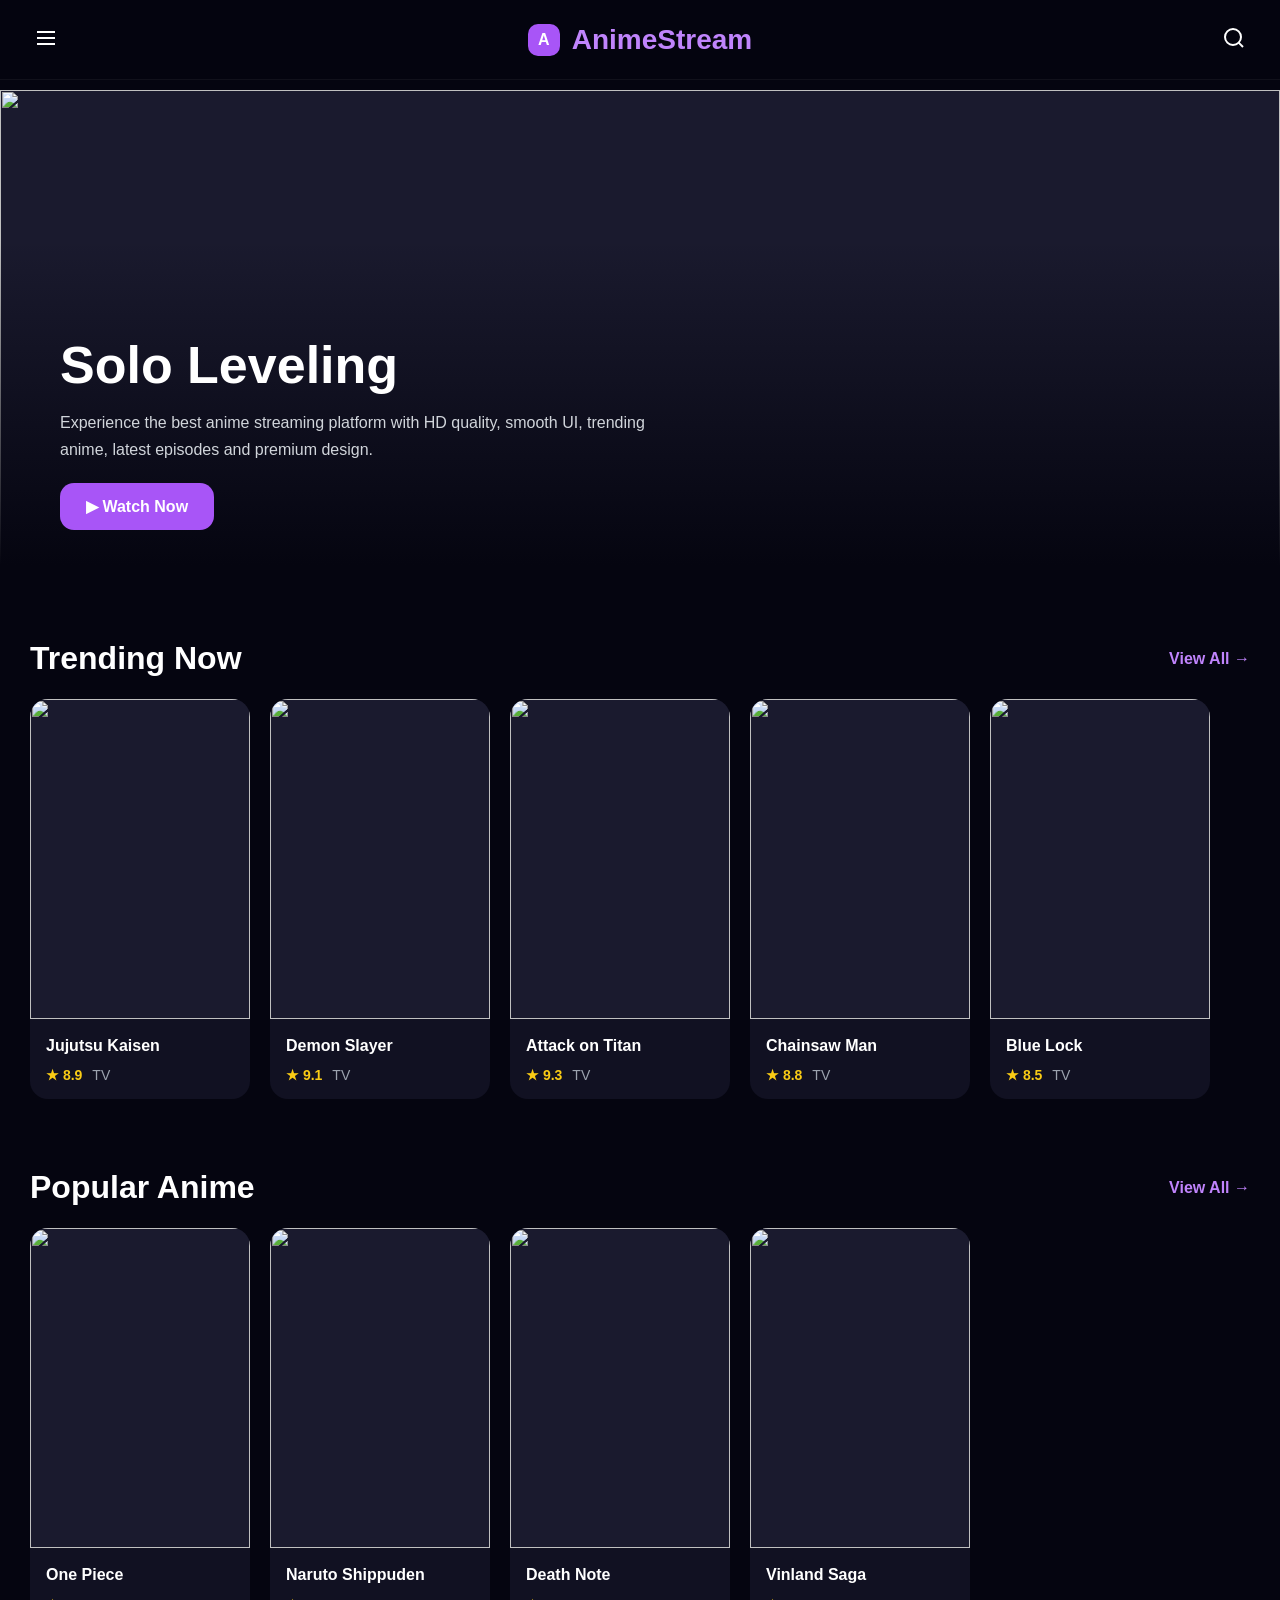
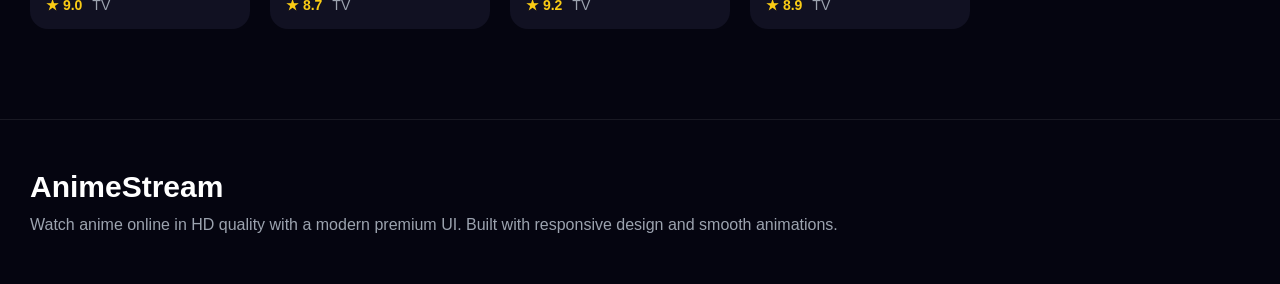
==== commit 576aeb83: "Update index.html" ====
--- a/index.html
+++ b/index.html
@@ -1,401 +1,538 @@
 <!DOCTYPE html>
 <html lang="en">
 <head>
-  <meta charset="UTF-8">
-  <meta name="viewport" content="width=device-width, initial-scale=1.0">
-  <title>AnimeStream - Watch Anime Online Free HD</title>
-  <meta name="description" content="Watch anime online in HD quality. Free streaming with sub and dub.">
-  <meta property="og:title" content="AnimeStream - Watch Anime Online Free HD">
-  <meta property="og:description" content="Watch anime online in HD quality. Free streaming with sub and dub.">
-  <meta property="og:type" content="website">
-  <meta property="og:image" content="">
-  <meta name="twitter:card" content="summary_large_image">
-  <meta name="twitter:title" content="AnimeStream - Watch Anime Online Free HD">
-  <meta name="twitter:description" content="Watch anime online in HD quality. Free streaming with sub and dub.">
-  <meta name="theme-color" content="#8b5cf6">
-  <link rel="manifest" href="manifest.json">
-  <link rel="icon" href="favicon.ico">
-  <link rel="preconnect" href="https://api.jikan.moe">
-  <link rel="preconnect" href="https://megaplay.buzz">
+  <meta charset="UTF-8" />
+  <meta name="viewport" content="width=device-width, initial-scale=1.0" />
+
+  <title>AnimeStream - Watch Anime Online</title>
+
   <link href="https://fonts.googleapis.com/css2?family=Inter:wght@400;500;600;700;800&display=swap" rel="stylesheet">
-  <link rel="stylesheet" href="assets/css/style.css">
-</head><body>
-  <!-- Loading Screen -->
-  <div class="loading-screen">
-    <div class="loading-logo">ANIME STREAM</div>
-    <div class="loading-bar">
-      <div class="loading-bar-fill"></div>
+
+  <style>
+    *{
+      margin:0;
+      padding:0;
+      box-sizing:border-box;
+    }
+
+    :root{
+      --bg:#050510;
+      --card:#111122;
+      --purple:#a855f7;
+      --text:#ffffff;
+      --muted:#9ca3af;
+    }
+
+    body{
+      font-family:'Inter',sans-serif;
+      background:var(--bg);
+      color:var(--text);
+      overflow-x:hidden;
+      padding-top:90px;
+    }
+
+    a{
+      text-decoration:none;
+      color:inherit;
+    }
+
+    img{
+      display:block;
+      width:100%;
+      background:#1a1a2e;
+    }
+
+    /* HEADER */
+
+    .main-header{
+      position:fixed;
+      top:0;
+      left:0;
+      width:100%;
+      height:80px;
+      z-index:9999;
+
+      display:flex;
+      align-items:center;
+      justify-content:space-between;
+
+      padding:0 24px;
+
+      background:rgba(5,5,16,.95);
+      backdrop-filter:blur(10px);
+
+      border-bottom:1px solid rgba(255,255,255,.05);
+    }
+
+    .menu-btn,
+    .search-btn{
+      width:44px;
+      height:44px;
+      border:none;
+      background:transparent;
+      color:white;
+      cursor:pointer;
+    }
+
+    .menu-btn svg,
+    .search-btn svg{
+      width:24px;
+      height:24px;
+    }
+
+    .header-center{
+      display:flex;
+      align-items:center;
+      gap:12px;
+    }
+
+    .logo-icon{
+      width:32px;
+      height:32px;
+      border-radius:10px;
+      background:var(--purple);
+
+      display:flex;
+      align-items:center;
+      justify-content:center;
+
+      font-weight:800;
+    }
+
+    .logo-text{
+      font-size:28px;
+      font-weight:800;
+      color:#c084fc;
+    }
+
+    /* HERO */
+
+    .hero{
+      width:100%;
+      height:500px;
+      position:relative;
+      overflow:hidden;
+      margin-bottom:50px;
+    }
+
+    .hero img{
+      width:100%;
+      height:100%;
+      object-fit:cover;
+    }
+
+    .hero-overlay{
+      position:absolute;
+      inset:0;
+      background:linear-gradient(to top, #050510 5%, transparent 70%);
+    }
+
+    .hero-content{
+      position:absolute;
+      bottom:60px;
+      left:60px;
+      z-index:2;
+      max-width:600px;
+    }
+
+    .hero-title{
+      font-size:52px;
+      font-weight:800;
+      margin-bottom:14px;
+    }
+
+    .hero-desc{
+      color:#d1d5db;
+      line-height:1.7;
+      margin-bottom:20px;
+    }
+
+    .hero-btn{
+      display:inline-flex;
+      align-items:center;
+      gap:10px;
+
+      padding:14px 26px;
+      border-radius:14px;
+
+      background:var(--purple);
+      color:white;
+      font-weight:700;
+    }
+
+    /* SECTION */
+
+    .content-section{
+      padding:0 30px;
+      margin-bottom:60px;
+      position:relative;
+      z-index:2;
+    }
+
+    .section-header{
+      display:flex;
+      justify-content:space-between;
+      align-items:center;
+
+      margin-bottom:22px;
+    }
+
+    .section-title{
+      font-size:32px;
+      font-weight:800;
+    }
+
+    .section-link{
+      color:#c084fc;
+      font-weight:600;
+    }
+
+    /* CAROUSEL */
+
+    .carousel{
+      display:flex;
+      gap:20px;
+
+      overflow-x:auto;
+      overflow-y:hidden;
+
+      scroll-behavior:smooth;
+
+      padding-bottom:10px;
+    }
+
+    .carousel::-webkit-scrollbar{
+      display:none;
+    }
+
+    /* CARD */
+
+    .anime-card{
+      min-width:220px;
+      max-width:220px;
+      flex-shrink:0;
+
+      background:var(--card);
+
+      border-radius:18px;
+      overflow:hidden;
+
+      transition:.3s;
+      cursor:pointer;
+    }
+
+    .anime-card:hover{
+      transform:translateY(-8px);
+      box-shadow:0 15px 35px rgba(168,85,247,.25);
+    }
+
+    .anime-card img{
+      width:100%;
+      height:320px;
+      object-fit:cover;
+      position:relative;
+    }
+
+    .anime-info{
+      padding:16px;
+    }
+
+    .anime-title{
+      font-size:16px;
+      font-weight:700;
+      line-height:1.4;
+
+      display:-webkit-box;
+      -webkit-line-clamp:2;
+      -webkit-box-orient:vertical;
+
+      overflow:hidden;
+    }
+
+    .anime-meta{
+      margin-top:10px;
+      display:flex;
+      align-items:center;
+      gap:10px;
+
+      color:#9ca3af;
+      font-size:14px;
+    }
+
+    .rating{
+      color:#facc15;
+      font-weight:700;
+    }
+
+    /* FOOTER */
+
+    footer{
+      margin-top:80px;
+      padding:50px 30px;
+
+      border-top:1px solid rgba(255,255,255,.08);
+
+      color:#9ca3af;
+    }
+
+    .footer-brand{
+      font-size:30px;
+      color:white;
+      font-weight:800;
+
+      margin-bottom:12px;
+    }
+
+    /* MOBILE */
+
+    @media(max-width:768px){
+
+      body{
+        padding-top:75px;
+      }
+
+      .main-header{
+        height:70px;
+        padding:0 16px;
+      }
+
+      .logo-text{
+        font-size:22px;
+      }
+
+      .hero{
+        height:380px;
+      }
+
+      .hero-content{
+        left:20px;
+        right:20px;
+        bottom:40px;
+      }
+
+      .hero-title{
+        font-size:34px;
+      }
+
+      .hero-desc{
+        font-size:14px;
+      }
+
+      .content-section{
+        padding:0 16px;
+      }
+
+      .section-title{
+        font-size:24px;
+      }
+
+      .anime-card{
+        min-width:170px;
+        max-width:170px;
+      }
+
+      .anime-card img{
+        height:240px;
+      }
+    }
+
+  </style>
+</head>
+
+<body>
+
+  <!-- HEADER -->
+
+  <header class="main-header">
+
+    <button class="menu-btn">
+      <svg viewBox="0 0 24 24" fill="none" stroke="currentColor" stroke-width="2">
+        <line x1="3" y1="6" x2="21" y2="6"/>
+        <line x1="3" y1="12" x2="21" y2="12"/>
+        <line x1="3" y1="18" x2="21" y2="18"/>
+      </svg>
+    </button>
+
+    <a href="#" class="header-center">
+      <div class="logo-icon">A</div>
+      <div class="logo-text">AnimeStream</div>
+    </a>
+
+    <button class="search-btn">
+      <svg viewBox="0 0 24 24" fill="none" stroke="currentColor" stroke-width="2">
+        <circle cx="11" cy="11" r="8"/>
+        <path d="m21 21-4.35-4.35"/>
+      </svg>
+    </button>
+
+  </header>
+
+  <!-- HERO -->
+
+  <section class="hero">
+
+    <img src="https://images.alphacoders.com/132/1322308.jpeg">
+
+    <div class="hero-overlay"></div>
+
+    <div class="hero-content">
+
+      <h1 class="hero-title">Solo Leveling</h1>
+
+      <p class="hero-desc">
+        Experience the best anime streaming platform with HD quality,
+        smooth UI, trending anime, latest episodes and premium design.
+      </p>
+
+      <a href="#" class="hero-btn">
+        ▶ Watch Now
+      </a>
+
     </div>
-  </div>
-
-  <!-- Cursor Glow -->
-  <div class="cursor-glow"></div>
-
-  <!-- Particles Canvas -->
-  <canvas id="particles-canvas"></canvas>
-
-  <!-- Header -->
-  <header class="main-header">
-    <!-- LEFT: Menu -->
-    <div class="header-left">
-      <button class="menu-btn" aria-label="Open menu">
-        <svg viewBox="0 0 24 24" fill="none" stroke="currentColor" stroke-width="2" stroke-linecap="round">
-          <line x1="3" y1="6" x2="21" y2="6"/><line x1="3" y1="12" x2="21" y2="12"/><line x1="3" y1="18" x2="21" y2="18"/>
-        </svg>
-      </button>
+
+  </section>
+
+  <!-- TRENDING -->
+
+  <section class="content-section">
+
+    <div class="section-header">
+      <h2 class="section-title">Trending Now</h2>
+      <a href="#" class="section-link">View All →</a>
     </div>
 
-    <!-- CENTER: Logo -->
-    <a href="index.html" class="header-center">
-      <div class="logo-icon">A</div>
-      <span class="logo-text">AnimeStream</span>
-    </a>
-
-    <!-- RIGHT: Search -->
-    <div class="header-right">
-      <button class="search-btn" aria-label="Search">
-        <svg viewBox="0 0 24 24" fill="none" stroke="currentColor" stroke-width="2" stroke-linecap="round">
-          <circle cx="11" cy="11" r="8"/><path d="m21 21-4.35-4.35"/>
-        </svg>
-      </button>
+    <div class="carousel">
+
+      <div class="anime-card">
+        <img src="https://cdn.myanimelist.net/images/anime/1806/126216.jpg">
+        <div class="anime-info">
+          <div class="anime-title">Jujutsu Kaisen</div>
+          <div class="anime-meta">
+            <span class="rating">★ 8.9</span>
+            <span>TV</span>
+          </div>
+        </div>
+      </div>
+
+      <div class="anime-card">
+        <img src="https://cdn.myanimelist.net/images/anime/1171/109222.jpg">
+        <div class="anime-info">
+          <div class="anime-title">Demon Slayer</div>
+          <div class="anime-meta">
+            <span class="rating">★ 9.1</span>
+            <span>TV</span>
+          </div>
+        </div>
+      </div>
+
+      <div class="anime-card">
+        <img src="https://cdn.myanimelist.net/images/anime/1000/110531.jpg">
+        <div class="anime-info">
+          <div class="anime-title">Attack on Titan</div>
+          <div class="anime-meta">
+            <span class="rating">★ 9.3</span>
+            <span>TV</span>
+          </div>
+        </div>
+      </div>
+
+      <div class="anime-card">
+        <img src="https://cdn.myanimelist.net/images/anime/1705/111313.jpg">
+        <div class="anime-info">
+          <div class="anime-title">Chainsaw Man</div>
+          <div class="anime-meta">
+            <span class="rating">★ 8.8</span>
+            <span>TV</span>
+          </div>
+        </div>
+      </div>
+
+      <div class="anime-card">
+        <img src="https://cdn.myanimelist.net/images/anime/1441/122795.jpg">
+        <div class="anime-info">
+          <div class="anime-title">Blue Lock</div>
+          <div class="anime-meta">
+            <span class="rating">★ 8.5</span>
+            <span>TV</span>
+          </div>
+        </div>
+      </div>
+
     </div>
-  </header>
-
-  <!-- Sidebar Overlay -->
-  <div class="sidebar-overlay"></div>
-
-  <!-- Sidebar -->
-  <nav class="sidebar">
-    <div class="sidebar-header">
-      <span class="sidebar-title">Menu</span>
-      <button class="sidebar-close" aria-label="Close menu">
-        <svg viewBox="0 0 24 24" fill="none" stroke="currentColor" stroke-width="2" stroke-linecap="round">
-          <line x1="18" y1="6" x2="6" y2="18"/><line x1="6" y1="6" x2="18" y2="18"/>
-        </svg>
-      </button>
+
+  </section>
+
+  <!-- POPULAR -->
+
+  <section class="content-section">
+
+    <div class="section-header">
+      <h2 class="section-title">Popular Anime</h2>
+      <a href="#" class="section-link">View All →</a>
     </div>
-    <ul class="sidebar-nav">
-      <li><a href="index.html">
-        <svg viewBox="0 0 24 24" fill="none" stroke="currentColor" stroke-width="2"><path d="m3 9 9-7 9 7v11a2 2 0 0 1-2 2H5a2 2 0 0 1-2-2z"/><polyline points="9 22 9 12 15 12 15 22"/></svg>
-        Home
-      </a></li>
-      <li><a href="search.html">
-        <svg viewBox="0 0 24 24" fill="none" stroke="currentColor" stroke-width="2"><circle cx="11" cy="11" r="8"/><path d="m21 21-4.35-4.35"/></svg>
-        Search
-      </a></li>
-      <li><a href="schedule.html">
-        <svg viewBox="0 0 24 24" fill="none" stroke="currentColor" stroke-width="2"><rect x="3" y="4" width="18" height="18" rx="2" ry="2"/><line x1="16" y1="2" x2="16" y2="6"/><line x1="8" y1="2" x2="8" y2="6"/><line x1="3" y1="10" x2="21" y2="10"/></svg>
-        Schedule
-      </a></li>
-    </ul>
-    <div class="sidebar-section-title">Discover</div>
-    <ul class="sidebar-nav">
-      <li><a href="search.html?q=&type=tv">
-        <svg viewBox="0 0 24 24" fill="none" stroke="currentColor" stroke-width="2"><rect x="2" y="7" width="20" height="15" rx="2" ry="2"/><polyline points="17 2 12 7 7 2"/></svg>
-        TV Series
-      </a></li>
-      <li><a href="search.html?q=&type=movie">
-        <svg viewBox="0 0 24 24" fill="none" stroke="currentColor" stroke-width="2"><circle cx="12" cy="12" r="10"/><polygon points="10 8 16 12 10 16 10 8"/></svg>
-        Movies
-      </a></li>
-      <li><a href="search.html?q=&status=airing">
-        <svg viewBox="0 0 24 24" fill="none" stroke="currentColor" stroke-width="2"><path d="M22 12h-4l-3 9L9 3l-3 9H2"/></svg>
-        Airing
-      </a></li>
-    </ul>
-    <div class="sidebar-section-title">Info</div>
-    <ul class="sidebar-nav">
-      <li><a href="creator.html">
-        <svg viewBox="0 0 24 24" fill="none" stroke="currentColor" stroke-width="2"><path d="M20 21v-2a4 4 0 0 0-4-4H8a4 4 0 0 0-4 4v2"/><circle cx="12" cy="7" r="4"/></svg>
-        Creator
-      </a></li>
-    </ul>
-  </nav>
-
-  <!-- Search Overlay -->
-  <div class="search-overlay">
-    <div class="search-overlay-header">
-      <div class="search-input-wrapper">
-        <svg viewBox="0 0 24 24" fill="none" stroke="currentColor" stroke-width="2"><circle cx="11" cy="11" r="8"/><path d="m21 21-4.35-4.35"/></svg>
-        <input type="text" class="search-input" placeholder="Search anime..." autocomplete="off">
-      </div>
-      <button class="search-close-btn" aria-label="Close search">
-        <svg viewBox="0 0 24 24" fill="none" stroke="currentColor" stroke-width="2"><line x1="18" y1="6" x2="6" y2="18"/><line x1="6" y1="6" x2="18" y2="18"/></svg>
-      </button>
+
+    <div class="carousel">
+
+      <div class="anime-card">
+        <img src="https://cdn.myanimelist.net/images/anime/1935/127974.jpg">
+        <div class="anime-info">
+          <div class="anime-title">One Piece</div>
+          <div class="anime-meta">
+            <span class="rating">★ 9.0</span>
+            <span>TV</span>
+          </div>
+        </div>
+      </div>
+
+      <div class="anime-card">
+        <img src="https://cdn.myanimelist.net/images/anime/6/73245.jpg">
+        <div class="anime-info">
+          <div class="anime-title">Naruto Shippuden</div>
+          <div class="anime-meta">
+            <span class="rating">★ 8.7</span>
+            <span>TV</span>
+          </div>
+        </div>
+      </div>
+
+      <div class="anime-card">
+        <img src="https://cdn.myanimelist.net/images/anime/13/17405.jpg">
+        <div class="anime-info">
+          <div class="anime-title">Death Note</div>
+          <div class="anime-meta">
+            <span class="rating">★ 9.2</span>
+            <span>TV</span>
+          </div>
+        </div>
+      </div>
+
+      <div class="anime-card">
+        <img src="https://cdn.myanimelist.net/images/anime/1286/99889.jpg">
+        <div class="anime-info">
+          <div class="anime-title">Vinland Saga</div>
+          <div class="anime-meta">
+            <span class="rating">★ 8.9</span>
+            <span>TV</span>
+          </div>
+        </div>
+      </div>
+
     </div>
-    <div class="search-results">
-      <div class="search-suggestions">
-        <span class="suggestion-tag" data-query="action">⚔️ Action</span>
-        <span class="suggestion-tag" data-query="romance">💕 Romance</span>
-        <span class="suggestion-tag" data-query="isekai">🌌 Isekai</span>
-        <span class="suggestion-tag" data-query="shounen">🔥 Shounen</span>
-        <span class="suggestion-tag" data-query="demon slayer">Demon Slayer</span>
-        <span class="suggestion-tag" data-query="one piece">One Piece</span>
-        <span class="suggestion-tag" data-query="attack on titan">Attack on Titan</span>
-        <span class="suggestion-tag" data-query="jujutsu kaisen">Jujutsu Kaisen</span>
-      </div>
-    </div>
-  </div>
-
-  <!-- Main Content -->
-  <main>
-    <!-- Hero Section -->
-    <section class="hero-section">
-      <div class="hero-slider">
-        <!-- Slides loaded dynamically -->
-      </div>
-      <div class="hero-dots"></div>
-    </section>
-
-    <!-- Continue Watching -->
-    <section class="content-section" id="continue-section">
-      <div class="container">
-        <div class="section-header">
-          <h2 class="section-title">
-            <svg viewBox="0 0 24 24" fill="none" stroke="currentColor" stroke-width="2"><polygon points="5 3 19 12 5 21 5 3"/></svg>
-            Continue Watching
-          </h2>
-        </div>
-        <div class="carousel-wrapper">
-          <button class="carousel-btn prev" aria-label="Previous">
-            <svg viewBox="0 0 24 24" fill="none" stroke="currentColor" stroke-width="2"><polyline points="15 18 9 12 15 6"/></svg>
-          </button>
-          <div class="carousel">
-            <!-- Loaded dynamically -->
-          </div>
-          <button class="carousel-btn next" aria-label="Next">
-            <svg viewBox="0 0 24 24" fill="none" stroke="currentColor" stroke-width="2"><polyline points="9 18 15 12 9 6"/></svg>
-          </button>
-        </div>
-      </div>
-    </section>
-
-    <!-- Watch History -->
-    <section class="content-section" id="history-section">
-      <div class="container">
-        <div class="section-header">
-          <h2 class="section-title">
-            <svg viewBox="0 0 24 24" fill="none" stroke="currentColor" stroke-width="2"><circle cx="12" cy="12" r="10"/><polyline points="12 6 12 12 16 14"/></svg>
-            Watch History
-          </h2>
-        </div>
-        <div class="carousel-wrapper">
-          <button class="carousel-btn prev" aria-label="Previous">
-            <svg viewBox="0 0 24 24" fill="none" stroke="currentColor" stroke-width="2"><polyline points="15 18 9 12 15 6"/></svg>
-          </button>
-          <div class="carousel">
-            <!-- Loaded dynamically -->
-          </div>
-          <button class="carousel-btn next" aria-label="Next">
-            <svg viewBox="0 0 24 24" fill="none" stroke="currentColor" stroke-width="2"><polyline points="9 18 15 12 9 6"/></svg>
-          </button>
-        </div>
-      </div>
-    </section>
-
-    <!-- Latest Updates -->
-    <section class="content-section" id="latest-section">
-      <div class="container">
-        <div class="section-header">
-          <h2 class="section-title">
-            <svg viewBox="0 0 24 24" fill="none" stroke="currentColor" stroke-width="2"><path d="M23 4v6h-6"/><path d="M1 20v-6h6"/><path d="M3.51 9a9 9 0 0 1 14.85-3.36L23 10M1 14l4.64 4.36A9 9 0 0 0 20.49 15"/></svg>
-            Latest Updates
-          </h2>
-          <a href="search.html" class="section-link">View All →</a>
-        </div>
-        <div class="carousel-wrapper">
-          <button class="carousel-btn prev" aria-label="Previous">
-            <svg viewBox="0 0 24 24" fill="none" stroke="currentColor" stroke-width="2"><polyline points="15 18 9 12 15 6"/></svg>
-          </button>
-          <div class="carousel">
-            <!-- Skeleton loading -->
-          </div>
-          <button class="carousel-btn next" aria-label="Next">
-            <svg viewBox="0 0 24 24" fill="none" stroke="currentColor" stroke-width="2"><polyline points="9 18 15 12 9 6"/></svg>
-          </button>
-        </div>
-      </div>
-    </section>
-
-    <!-- Trending Now -->
-    <section class="content-section" id="trending-section">
-      <div class="container">
-        <div class="section-header">
-          <h2 class="section-title">
-            <svg viewBox="0 0 24 24" fill="none" stroke="currentColor" stroke-width="2"><polyline points="22 7 13.5 15.5 8.5 10.5 2 17"/><polyline points="16 7 22 7 22 13"/></svg>
-            Trending Now
-          </h2>
-          <a href="search.html?q=&status=airing" class="section-link">View All →</a>
-        </div>
-        <div class="carousel-wrapper">
-          <button class="carousel-btn prev" aria-label="Previous">
-            <svg viewBox="0 0 24 24" fill="none" stroke="currentColor" stroke-width="2"><polyline points="15 18 9 12 15 6"/></svg>
-          </button>
-          <div class="carousel">
-            <!-- Loaded dynamically -->
-          </div>
-          <button class="carousel-btn next" aria-label="Next">
-            <svg viewBox="0 0 24 24" fill="none" stroke="currentColor" stroke-width="2"><polyline points="9 18 15 12 9 6"/></svg>
-          </button>
-        </div>
-      </div>
-    </section>
-
-    <!-- Popular Anime -->
-    <section class="content-section" id="popular-section">
-      <div class="container">
-        <div class="section-header">
-          <h2 class="section-title">
-            <svg viewBox="0 0 24 24" fill="none" stroke="currentColor" stroke-width="2"><path d="M12 2l3.09 6.26L22 9.27l-5 4.87 1.18 6.88L12 17.77l-6.18 3.25L7 14.14 2 9.27l6.91-1.01L12 2z"/></svg>
-            Popular Anime
-          </h2>
-          <a href="search.html" class="section-link">View All →</a>
-        </div>
-        <div class="carousel-wrapper">
-          <button class="carousel-btn prev" aria-label="Previous">
-            <svg viewBox="0 0 24 24" fill="none" stroke="currentColor" stroke-width="2"><polyline points="15 18 9 12 15 6"/></svg>
-          </button>
-          <div class="carousel">
-            <!-- Loaded dynamically -->
-          </div>
-          <button class="carousel-btn next" aria-label="Next">
-            <svg viewBox="0 0 24 24" fill="none" stroke="currentColor" stroke-width="2"><polyline points="9 18 15 12 9 6"/></svg>
-          </button>
-        </div>
-      </div>
-    </section>
-
-    <!-- Upcoming Anime -->
-    <section class="content-section" id="upcoming-section">
-      <div class="container">
-        <div class="section-header">
-          <h2 class="section-title">
-            <svg viewBox="0 0 24 24" fill="none" stroke="currentColor" stroke-width="2"><circle cx="12" cy="12" r="10"/><polyline points="12 6 12 12 16 14"/></svg>
-            Upcoming Anime
-          </h2>
-          <a href="search.html?q=&status=upcoming" class="section-link">View All →</a>
-        </div>
-        <div class="carousel-wrapper">
-          <button class="carousel-btn prev" aria-label="Previous">
-            <svg viewBox="0 0 24 24" fill="none" stroke="currentColor" stroke-width="2"><polyline points="15 18 9 12 15 6"/></svg>
-          </button>
-          <div class="carousel">
-            <!-- Loaded dynamically -->
-          </div>
-          <button class="carousel-btn next" aria-label="Next">
-            <svg viewBox="0 0 24 24" fill="none" stroke="currentColor" stroke-width="2"><polyline points="9 18 15 12 9 6"/></svg>
-          </button>
-        </div>
-      </div>
-    </section>
-
-    <!-- Today's Schedule -->
-    <section class="content-section" id="schedule-section">
-      <div class="container">
-        <div class="section-header">
-          <h2 class="section-title">
-            <svg viewBox="0 0 24 24" fill="none" stroke="currentColor" stroke-width="2"><rect x="3" y="4" width="18" height="18" rx="2" ry="2"/><line x1="16" y1="2" x2="16" y2="6"/><line x1="8" y1="2" x2="8" y2="6"/><line x1="3" y1="10" x2="21" y2="10"/></svg>
-            Airing Today
-          </h2>
-          <a href="schedule.html" class="section-link">Full Schedule →</a>
-        </div>
-        <div class="carousel-wrapper">
-          <button class="carousel-btn prev" aria-label="Previous">
-            <svg viewBox="0 0 24 24" fill="none" stroke="currentColor" stroke-width="2"><polyline points="15 18 9 12 15 6"/></svg>
-          </button>
-          <div class="carousel">
-            <!-- Loaded dynamically -->
-          </div>
-          <button class="carousel-btn next" aria-label="Next">
-            <svg viewBox="0 0 24 24" fill="none" stroke="currentColor" stroke-width="2"><polyline points="9 18 15 12 9 6"/></svg>
-          </button>
-        </div>
-      </div>
-    </section>
-  </main>
-
-  <!-- Footer -->
-  <footer class="main-footer">
-    <div class="footer-grid">
-      <div>
-        <div class="footer-brand">AnimeStream</div>
-        <p class="footer-desc">Your premium destination for anime streaming. Watch thousands of anime series and movies in HD quality with sub and dub.</p>
-      </div>
-      <div>
-        <div class="footer-title">Navigation</div>
-        <ul class="footer-links">
-          <li><a href="index.html">Home</a></li>
-          <li><a href="search.html">Search</a></li>
-          <li><a href="schedule.html">Schedule</a></li>
-          <li><a href="creator.html">Creator</a></li>
-        </ul>
-      </div>
-      <div>
-        <div class="footer-title">Categories</div>
-        <ul class="footer-links">
-          <li><a href="search.html?q=&type=tv">TV Series</a></li>
-          <li><a href="search.html?q=&type=movie">Movies</a></li>
-          <li><a href="search.html?q=&status=airing">Airing</a></li>
-          <li><a href="search.html?q=&status=upcoming">Upcoming</a></li>
-        </ul>
-      </div>
-      <div>
-        <div class="footer-title">Legal</div>
-        <ul class="footer-links">
-          <li><a href="#">Disclaimer</a></li>
-          <li><a href="#">DMCA</a></li>
-          <li><a href="#">Privacy</a></li>
-        </ul>
-      </div>
-    </div>
-    <div class="footer-bottom">
-      <span class="footer-copyright">© 2025 AnimeStream. All rights reserved. Powered by Jikan API.</span>
-      <div class="footer-social">
-        <a href="https://github.com" target="_blank" aria-label="GitHub">
-          <svg viewBox="0 0 24 24" fill="currentColor" width="18" height="18"><path d="M12 0c-6.626 0-12 5.373-12 12 0 5.302 3.438 9.8 8.207 11.387.599.111.793-.261.793-.577v-2.234c-3.338.726-4.033-1.416-4.033-1.416-.546-1.387-1.333-1.756-1.333-1.756-1.089-.745.083-.729.083-.729 1.205.084 1.839 1.237 1.839 1.237 1.07 1.834 2.807 1.304 3.492.997.107-.775.418-1.305.762-1.604-2.665-.305-5.467-1.334-5.467-5.931 0-1.311.469-2.381 1.236-3.221-.124-.303-.535-1.524.117-3.176 0 0 1.008-.322 3.301 1.23.957-.266 1.983-.399 3.003-.404 1.02.005 2.047.138 3.006.404 2.291-1.552 3.297-1.23 3.297-1.23.653 1.653.242 2.874.118 3.176.77.84 1.235 1.911 1.235 3.221 0 4.609-2.807 5.624-5.479 5.921.43.372.823 1.102.823 2.222v3.293c0 .319.192.694.801.576 4.765-1.589 8.199-6.086 8.199-11.386 0-6.627-5.373-12-12-12z"/></svg>
-        </a>
-        <a href="#" target="_blank" aria-label="Discord">
-          <svg viewBox="0 0 24 24" fill="currentColor" width="18" height="18"><path d="M20.317 4.37a19.791 19.791 0 0 0-4.885-1.515.074.074 0 0 0-.079.037c-.21.375-.444.864-.608 1.25a18.27 18.27 0 0 0-5.487 0 12.64 12.64 0 0 0-.617-1.25.077.077 0 0 0-.079-.037A19.736 19.736 0 0 0 3.677 4.37a.07.07 0 0 0-.032.027C.533 9.046-.32 13.58.099 18.057a.082.082 0 0 0 .031.057 19.9 19.9 0 0 0 5.993 3.03.078.078 0 0 0 .084-.028 14.09 14.09 0 0 0 1.226-1.994.076.076 0 0 0-.041-.106 13.107 13.107 0 0 1-1.872-.892.077.077 0 0 1-.008-.128 10.2 10.2 0 0 0 .372-.292.074.074 0 0 1 .077-.01c3.928 1.793 8.18 1.793 12.062 0a.074.074 0 0 1 .078.01c.12.098.246.198.373.292a.077.077 0 0 1-.006.127 12.299 12.299 0 0 1-1.873.892.077.077 0 0 0-.041.107c.36.698.772 1.362 1.225 1.993a.076.076 0 0 0 .084.028 19.839 19.839 0 0 0 6.002-3.03.077.077 0 0 0 .032-.054c.5-5.177-.838-9.674-3.549-13.66a.061.061 0 0 0-.031-.03zM8.02 15.33c-1.183 0-2.157-1.085-2.157-2.419 0-1.333.956-2.419 2.157-2.419 1.21 0 2.176 1.096 2.157 2.42 0 1.333-.956 2.418-2.157 2.418zm7.975 0c-1.183 0-2.157-1.085-2.157-2.419 0-1.333.955-2.419 2.157-2.419 1.21 0 2.176 1.096 2.157 2.42 0 1.333-.946 2.418-2.157 2.418z"/></svg>
-        </a>
-      </div>
-    </div>
+
+  </section>
+
+  <!-- FOOTER -->
+
+  <footer>
+
+    <div class="footer-brand">AnimeStream</div>
+
+    <p>
+      Watch anime online in HD quality with a modern premium UI.
+      Built with responsive design and smooth animations.
+    </p>
+
   </footer>
 
-  <!-- Mobile Bottom Navigation -->
-  <nav class="mobile-nav">
-    <a href="index.html" class="mobile-nav-item active">
-      <svg viewBox="0 0 24 24" fill="none" stroke="currentColor" stroke-width="2"><path d="m3 9 9-7 9 7v11a2 2 0 0 1-2 2H5a2 2 0 0 1-2-2z"/><polyline points="9 22 9 12 15 12 15 22"/></svg>
-      Home
-    </a>
-    <a href="search.html" class="mobile-nav-item">
-      <svg viewBox="0 0 24 24" fill="none" stroke="currentColor" stroke-width="2"><circle cx="11" cy="11" r="8"/><path d="m21 21-4.35-4.35"/></svg>
-      Search
-    </a>
-    <a href="schedule.html" class="mobile-nav-item">
-      <svg viewBox="0 0 24 24" fill="none" stroke="currentColor" stroke-width="2"><rect x="3" y="4" width="18" height="18" rx="2" ry="2"/><line x1="16" y1="2" x2="16" y2="6"/><line x1="8" y1="2" x2="8" y2="6"/><line x1="3" y1="10" x2="21" y2="10"/></svg>
-      Schedule
-    </a>
-    <a href="creator.html" class="mobile-nav-item">
-      <svg viewBox="0 0 24 24" fill="none" stroke="currentColor" stroke-width="2"><path d="M20 21v-2a4 4 0 0 0-4-4H8a4 4 0 0 0-4 4v2"/><circle cx="12" cy="7" r="4"/></svg>
-      Creator
-    </a>
-  </nav>
-
-  <!-- Random Button -->
-  <button class="random-btn" aria-label="Random anime">
-    <svg viewBox="0 0 24 24" fill="none" stroke="currentColor" stroke-width="2"><polyline points="16 3 21 3 21 8"/><line x1="4" y1="20" x2="21" y2="3"/><polyline points="21 16 21 21 16 21"/><line x1="15" y1="15" x2="21" y2="21"/><line x1="4" y1="4" x2="9" y2="9"/></svg>
-  </button>
-
-  <!-- Scripts -->
-  <script src="assets/js/utils.js"></script>
-  <script src="assets/js/api.js"></script>
-  <script src="assets/js/storage.js"></script>
-  <script src="assets/js/ui.js"></script>
-  <script src="assets/js/anime.js"></script>
-  <script src="assets/js/player.js"></script>
-  <script src="assets/js/search.js"></script>
-  <script src="assets/js/router.js"></script>
-  <script src="assets/js/app.js"></script>
-  <script>Router.init();</script>
 </body>
 </html>
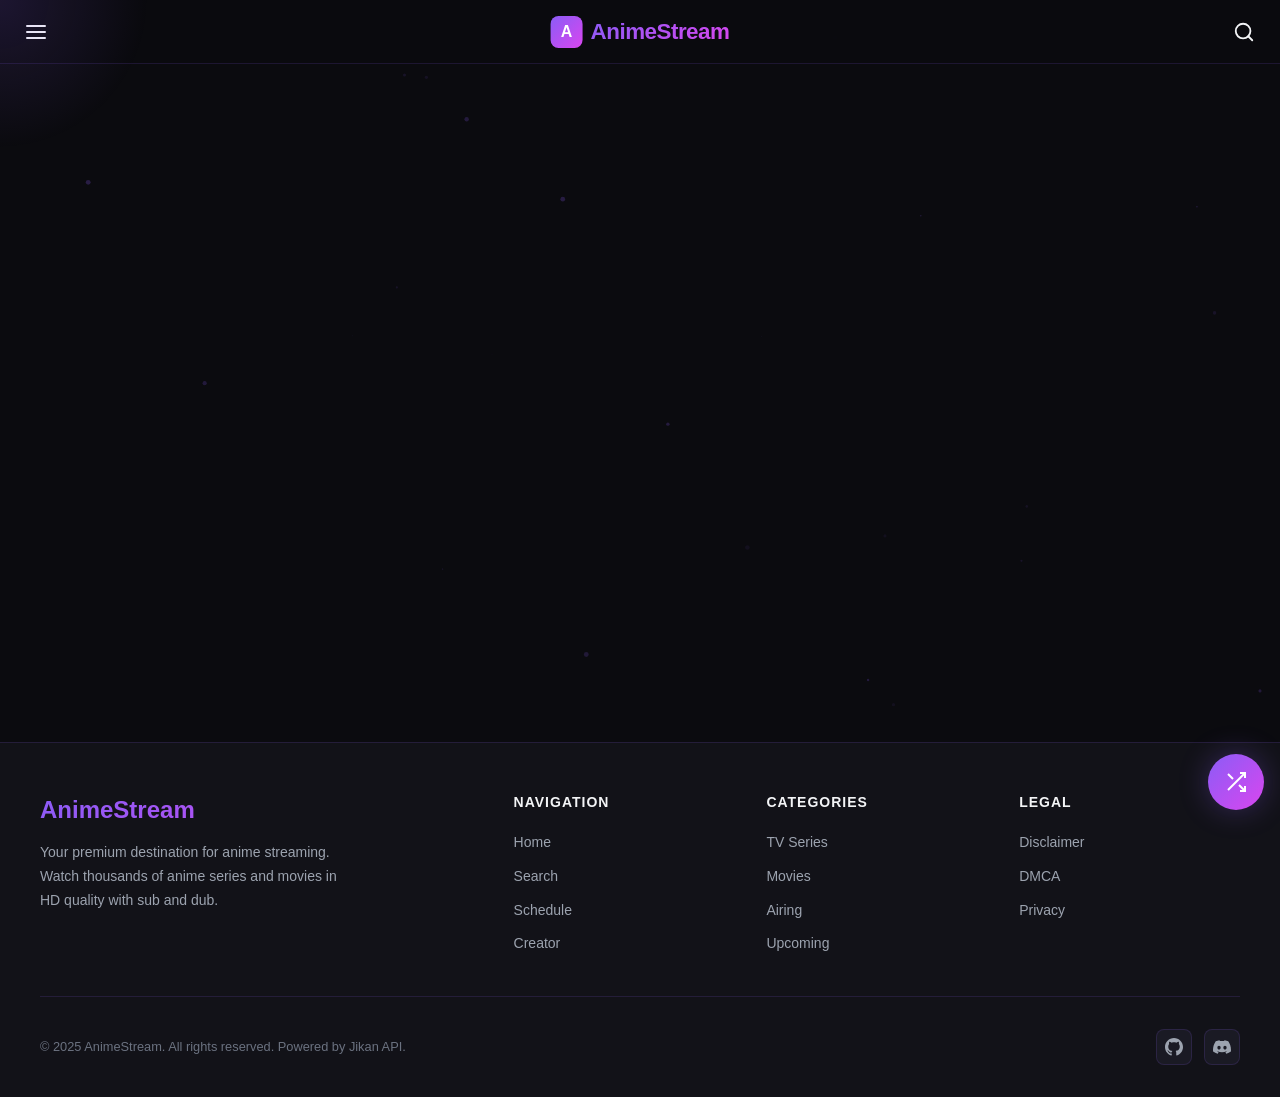
==== commit c96a3183: "Update index.html" ====
--- a/index.html
+++ b/index.html
@@ -1,538 +1,401 @@
 <!DOCTYPE html>
 <html lang="en">
 <head>
-  <meta charset="UTF-8" />
-  <meta name="viewport" content="width=device-width, initial-scale=1.0" />
-
-  <title>AnimeStream - Watch Anime Online</title>
-
+  <meta charset="UTF-8">
+  <meta name="viewport" content="width=device-width, initial-scale=1.0">
+  <title>AnimeStream - Watch Anime Online Free HD</title>
+  <meta name="description" content="Watch anime online in HD quality. Free streaming with sub and dub.">
+  <meta property="og:title" content="AnimeStream - Watch Anime Online Free HD">
+  <meta property="og:description" content="Watch anime online in HD quality. Free streaming with sub and dub.">
+  <meta property="og:type" content="website">
+  <meta property="og:image" content="">
+  <meta name="twitter:card" content="summary_large_image">
+  <meta name="twitter:title" content="AnimeStream - Watch Anime Online Free HD">
+  <meta name="twitter:description" content="Watch anime online in HD quality. Free streaming with sub and dub.">
+  <meta name="theme-color" content="#8b5cf6">
+  <link rel="manifest" href="manifest.json">
+  <link rel="icon" href="favicon.ico">
+  <link rel="preconnect" href="https://api.jikan.moe">
+  <link rel="preconnect" href="https://megaplay.buzz">
   <link href="https://fonts.googleapis.com/css2?family=Inter:wght@400;500;600;700;800&display=swap" rel="stylesheet">
-
-  <style>
-    *{
-      margin:0;
-      padding:0;
-      box-sizing:border-box;
-    }
-
-    :root{
-      --bg:#050510;
-      --card:#111122;
-      --purple:#a855f7;
-      --text:#ffffff;
-      --muted:#9ca3af;
-    }
-
-    body{
-      font-family:'Inter',sans-serif;
-      background:var(--bg);
-      color:var(--text);
-      overflow-x:hidden;
-      padding-top:90px;
-    }
-
-    a{
-      text-decoration:none;
-      color:inherit;
-    }
-
-    img{
-      display:block;
-      width:100%;
-      background:#1a1a2e;
-    }
-
-    /* HEADER */
-
-    .main-header{
-      position:fixed;
-      top:0;
-      left:0;
-      width:100%;
-      height:80px;
-      z-index:9999;
-
-      display:flex;
-      align-items:center;
-      justify-content:space-between;
-
-      padding:0 24px;
-
-      background:rgba(5,5,16,.95);
-      backdrop-filter:blur(10px);
-
-      border-bottom:1px solid rgba(255,255,255,.05);
-    }
-
-    .menu-btn,
-    .search-btn{
-      width:44px;
-      height:44px;
-      border:none;
-      background:transparent;
-      color:white;
-      cursor:pointer;
-    }
-
-    .menu-btn svg,
-    .search-btn svg{
-      width:24px;
-      height:24px;
-    }
-
-    .header-center{
-      display:flex;
-      align-items:center;
-      gap:12px;
-    }
-
-    .logo-icon{
-      width:32px;
-      height:32px;
-      border-radius:10px;
-      background:var(--purple);
-
-      display:flex;
-      align-items:center;
-      justify-content:center;
-
-      font-weight:800;
-    }
-
-    .logo-text{
-      font-size:28px;
-      font-weight:800;
-      color:#c084fc;
-    }
-
-    /* HERO */
-
-    .hero{
-      width:100%;
-      height:500px;
-      position:relative;
-      overflow:hidden;
-      margin-bottom:50px;
-    }
-
-    .hero img{
-      width:100%;
-      height:100%;
-      object-fit:cover;
-    }
-
-    .hero-overlay{
-      position:absolute;
-      inset:0;
-      background:linear-gradient(to top, #050510 5%, transparent 70%);
-    }
-
-    .hero-content{
-      position:absolute;
-      bottom:60px;
-      left:60px;
-      z-index:2;
-      max-width:600px;
-    }
-
-    .hero-title{
-      font-size:52px;
-      font-weight:800;
-      margin-bottom:14px;
-    }
-
-    .hero-desc{
-      color:#d1d5db;
-      line-height:1.7;
-      margin-bottom:20px;
-    }
-
-    .hero-btn{
-      display:inline-flex;
-      align-items:center;
-      gap:10px;
-
-      padding:14px 26px;
-      border-radius:14px;
-
-      background:var(--purple);
-      color:white;
-      font-weight:700;
-    }
-
-    /* SECTION */
-
-    .content-section{
-      padding:0 30px;
-      margin-bottom:60px;
-      position:relative;
-      z-index:2;
-    }
-
-    .section-header{
-      display:flex;
-      justify-content:space-between;
-      align-items:center;
-
-      margin-bottom:22px;
-    }
-
-    .section-title{
-      font-size:32px;
-      font-weight:800;
-    }
-
-    .section-link{
-      color:#c084fc;
-      font-weight:600;
-    }
-
-    /* CAROUSEL */
-
-    .carousel{
-      display:flex;
-      gap:20px;
-
-      overflow-x:auto;
-      overflow-y:hidden;
-
-      scroll-behavior:smooth;
-
-      padding-bottom:10px;
-    }
-
-    .carousel::-webkit-scrollbar{
-      display:none;
-    }
-
-    /* CARD */
-
-    .anime-card{
-      min-width:220px;
-      max-width:220px;
-      flex-shrink:0;
-
-      background:var(--card);
-
-      border-radius:18px;
-      overflow:hidden;
-
-      transition:.3s;
-      cursor:pointer;
-    }
-
-    .anime-card:hover{
-      transform:translateY(-8px);
-      box-shadow:0 15px 35px rgba(168,85,247,.25);
-    }
-
-    .anime-card img{
-      width:100%;
-      height:320px;
-      object-fit:cover;
-      position:relative;
-    }
-
-    .anime-info{
-      padding:16px;
-    }
-
-    .anime-title{
-      font-size:16px;
-      font-weight:700;
-      line-height:1.4;
-
-      display:-webkit-box;
-      -webkit-line-clamp:2;
-      -webkit-box-orient:vertical;
-
-      overflow:hidden;
-    }
-
-    .anime-meta{
-      margin-top:10px;
-      display:flex;
-      align-items:center;
-      gap:10px;
-
-      color:#9ca3af;
-      font-size:14px;
-    }
-
-    .rating{
-      color:#facc15;
-      font-weight:700;
-    }
-
-    /* FOOTER */
-
-    footer{
-      margin-top:80px;
-      padding:50px 30px;
-
-      border-top:1px solid rgba(255,255,255,.08);
-
-      color:#9ca3af;
-    }
-
-    .footer-brand{
-      font-size:30px;
-      color:white;
-      font-weight:800;
-
-      margin-bottom:12px;
-    }
-
-    /* MOBILE */
-
-    @media(max-width:768px){
-
-      body{
-        padding-top:75px;
-      }
-
-      .main-header{
-        height:70px;
-        padding:0 16px;
-      }
-
-      .logo-text{
-        font-size:22px;
-      }
-
-      .hero{
-        height:380px;
-      }
-
-      .hero-content{
-        left:20px;
-        right:20px;
-        bottom:40px;
-      }
-
-      .hero-title{
-        font-size:34px;
-      }
-
-      .hero-desc{
-        font-size:14px;
-      }
-
-      .content-section{
-        padding:0 16px;
-      }
-
-      .section-title{
-        font-size:24px;
-      }
-
-      .anime-card{
-        min-width:170px;
-        max-width:170px;
-      }
-
-      .anime-card img{
-        height:240px;
-      }
-    }
-
-  </style>
-</head>
-
-<body>
-
-  <!-- HEADER -->
-
+  <link rel="stylesheet" href="assets/css/style.css">
+</head><body>
+  <!-- Loading Screen -->
+  <div class="loading-screen">
+    <div class="loading-logo">ANIME STREAM</div>
+    <div class="loading-bar">
+      <div class="loading-bar-fill"></div>
+    </div>
+  </div>
+
+  <!-- Cursor Glow -->
+  <div class="cursor-glow"></div>
+
+  <!-- Particles Canvas -->
+  <canvas id="particles-canvas"></canvas>
+
+  <!-- Header -->
   <header class="main-header">
-
-    <button class="menu-btn">
-      <svg viewBox="0 0 24 24" fill="none" stroke="currentColor" stroke-width="2">
-        <line x1="3" y1="6" x2="21" y2="6"/>
-        <line x1="3" y1="12" x2="21" y2="12"/>
-        <line x1="3" y1="18" x2="21" y2="18"/>
-      </svg>
-    </button>
-
-    <a href="#" class="header-center">
+    <!-- LEFT: Menu -->
+    <div class="header-left">
+      <button class="menu-btn" aria-label="Open menu">
+        <svg viewBox="0 0 24 24" fill="none" stroke="currentColor" stroke-width="2" stroke-linecap="round">
+          <line x1="3" y1="6" x2="21" y2="6"/><line x1="3" y1="12" x2="21" y2="12"/><line x1="3" y1="18" x2="21" y2="18"/>
+        </svg>
+      </button>
+    </div>
+
+    <!-- CENTER: Logo -->
+    <a href="index.html" class="header-center">
       <div class="logo-icon">A</div>
-      <div class="logo-text">AnimeStream</div>
+      <span class="logo-text">AnimeStream</span>
     </a>
 
-    <button class="search-btn">
-      <svg viewBox="0 0 24 24" fill="none" stroke="currentColor" stroke-width="2">
-        <circle cx="11" cy="11" r="8"/>
-        <path d="m21 21-4.35-4.35"/>
-      </svg>
-    </button>
-
+    <!-- RIGHT: Search -->
+    <div class="header-right">
+      <button class="search-btn" aria-label="Search">
+        <svg viewBox="0 0 24 24" fill="none" stroke="currentColor" stroke-width="2" stroke-linecap="round">
+          <circle cx="11" cy="11" r="8"/><path d="m21 21-4.35-4.35"/>
+        </svg>
+      </button>
+    </div>
   </header>
 
-  <!-- HERO -->
-
-  <section class="hero">
-
-    <img src="https://images.alphacoders.com/132/1322308.jpeg">
-
-    <div class="hero-overlay"></div>
-
-    <div class="hero-content">
-
-      <h1 class="hero-title">Solo Leveling</h1>
-
-      <p class="hero-desc">
-        Experience the best anime streaming platform with HD quality,
-        smooth UI, trending anime, latest episodes and premium design.
-      </p>
-
-      <a href="#" class="hero-btn">
-        ▶ Watch Now
-      </a>
-
-    </div>
-
-  </section>
-
-  <!-- TRENDING -->
-
-  <section class="content-section">
-
-    <div class="section-header">
-      <h2 class="section-title">Trending Now</h2>
-      <a href="#" class="section-link">View All →</a>
-    </div>
-
-    <div class="carousel">
-
-      <div class="anime-card">
-        <img src="https://cdn.myanimelist.net/images/anime/1806/126216.jpg">
-        <div class="anime-info">
-          <div class="anime-title">Jujutsu Kaisen</div>
-          <div class="anime-meta">
-            <span class="rating">★ 8.9</span>
-            <span>TV</span>
-          </div>
-        </div>
-      </div>
-
-      <div class="anime-card">
-        <img src="https://cdn.myanimelist.net/images/anime/1171/109222.jpg">
-        <div class="anime-info">
-          <div class="anime-title">Demon Slayer</div>
-          <div class="anime-meta">
-            <span class="rating">★ 9.1</span>
-            <span>TV</span>
-          </div>
-        </div>
-      </div>
-
-      <div class="anime-card">
-        <img src="https://cdn.myanimelist.net/images/anime/1000/110531.jpg">
-        <div class="anime-info">
-          <div class="anime-title">Attack on Titan</div>
-          <div class="anime-meta">
-            <span class="rating">★ 9.3</span>
-            <span>TV</span>
-          </div>
-        </div>
-      </div>
-
-      <div class="anime-card">
-        <img src="https://cdn.myanimelist.net/images/anime/1705/111313.jpg">
-        <div class="anime-info">
-          <div class="anime-title">Chainsaw Man</div>
-          <div class="anime-meta">
-            <span class="rating">★ 8.8</span>
-            <span>TV</span>
-          </div>
-        </div>
-      </div>
-
-      <div class="anime-card">
-        <img src="https://cdn.myanimelist.net/images/anime/1441/122795.jpg">
-        <div class="anime-info">
-          <div class="anime-title">Blue Lock</div>
-          <div class="anime-meta">
-            <span class="rating">★ 8.5</span>
-            <span>TV</span>
-          </div>
-        </div>
-      </div>
-
-    </div>
-
-  </section>
-
-  <!-- POPULAR -->
-
-  <section class="content-section">
-
-    <div class="section-header">
-      <h2 class="section-title">Popular Anime</h2>
-      <a href="#" class="section-link">View All →</a>
-    </div>
-
-    <div class="carousel">
-
-      <div class="anime-card">
-        <img src="https://cdn.myanimelist.net/images/anime/1935/127974.jpg">
-        <div class="anime-info">
-          <div class="anime-title">One Piece</div>
-          <div class="anime-meta">
-            <span class="rating">★ 9.0</span>
-            <span>TV</span>
-          </div>
-        </div>
-      </div>
-
-      <div class="anime-card">
-        <img src="https://cdn.myanimelist.net/images/anime/6/73245.jpg">
-        <div class="anime-info">
-          <div class="anime-title">Naruto Shippuden</div>
-          <div class="anime-meta">
-            <span class="rating">★ 8.7</span>
-            <span>TV</span>
-          </div>
-        </div>
-      </div>
-
-      <div class="anime-card">
-        <img src="https://cdn.myanimelist.net/images/anime/13/17405.jpg">
-        <div class="anime-info">
-          <div class="anime-title">Death Note</div>
-          <div class="anime-meta">
-            <span class="rating">★ 9.2</span>
-            <span>TV</span>
-          </div>
-        </div>
-      </div>
-
-      <div class="anime-card">
-        <img src="https://cdn.myanimelist.net/images/anime/1286/99889.jpg">
-        <div class="anime-info">
-          <div class="anime-title">Vinland Saga</div>
-          <div class="anime-meta">
-            <span class="rating">★ 8.9</span>
-            <span>TV</span>
-          </div>
-        </div>
-      </div>
-
-    </div>
-
-  </section>
-
-  <!-- FOOTER -->
-
-  <footer>
-
-    <div class="footer-brand">AnimeStream</div>
-
-    <p>
-      Watch anime online in HD quality with a modern premium UI.
-      Built with responsive design and smooth animations.
-    </p>
-
+  <!-- Sidebar Overlay -->
+  <div class="sidebar-overlay"></div>
+
+  <!-- Sidebar -->
+  <nav class="sidebar">
+    <div class="sidebar-header">
+      <span class="sidebar-title">Menu</span>
+      <button class="sidebar-close" aria-label="Close menu">
+        <svg viewBox="0 0 24 24" fill="none" stroke="currentColor" stroke-width="2" stroke-linecap="round">
+          <line x1="18" y1="6" x2="6" y2="18"/><line x1="6" y1="6" x2="18" y2="18"/>
+        </svg>
+      </button>
+    </div>
+    <ul class="sidebar-nav">
+      <li><a href="index.html">
+        <svg viewBox="0 0 24 24" fill="none" stroke="currentColor" stroke-width="2"><path d="m3 9 9-7 9 7v11a2 2 0 0 1-2 2H5a2 2 0 0 1-2-2z"/><polyline points="9 22 9 12 15 12 15 22"/></svg>
+        Home
+      </a></li>
+      <li><a href="search.html">
+        <svg viewBox="0 0 24 24" fill="none" stroke="currentColor" stroke-width="2"><circle cx="11" cy="11" r="8"/><path d="m21 21-4.35-4.35"/></svg>
+        Search
+      </a></li>
+      <li><a href="schedule.html">
+        <svg viewBox="0 0 24 24" fill="none" stroke="currentColor" stroke-width="2"><rect x="3" y="4" width="18" height="18" rx="2" ry="2"/><line x1="16" y1="2" x2="16" y2="6"/><line x1="8" y1="2" x2="8" y2="6"/><line x1="3" y1="10" x2="21" y2="10"/></svg>
+        Schedule
+      </a></li>
+    </ul>
+    <div class="sidebar-section-title">Discover</div>
+    <ul class="sidebar-nav">
+      <li><a href="search.html?q=&type=tv">
+        <svg viewBox="0 0 24 24" fill="none" stroke="currentColor" stroke-width="2"><rect x="2" y="7" width="20" height="15" rx="2" ry="2"/><polyline points="17 2 12 7 7 2"/></svg>
+        TV Series
+      </a></li>
+      <li><a href="search.html?q=&type=movie">
+        <svg viewBox="0 0 24 24" fill="none" stroke="currentColor" stroke-width="2"><circle cx="12" cy="12" r="10"/><polygon points="10 8 16 12 10 16 10 8"/></svg>
+        Movies
+      </a></li>
+      <li><a href="search.html?q=&status=airing">
+        <svg viewBox="0 0 24 24" fill="none" stroke="currentColor" stroke-width="2"><path d="M22 12h-4l-3 9L9 3l-3 9H2"/></svg>
+        Airing
+      </a></li>
+    </ul>
+    <div class="sidebar-section-title">Info</div>
+    <ul class="sidebar-nav">
+      <li><a href="creator.html">
+        <svg viewBox="0 0 24 24" fill="none" stroke="currentColor" stroke-width="2"><path d="M20 21v-2a4 4 0 0 0-4-4H8a4 4 0 0 0-4 4v2"/><circle cx="12" cy="7" r="4"/></svg>
+        Creator
+      </a></li>
+    </ul>
+  </nav>
+
+  <!-- Search Overlay -->
+  <div class="search-overlay">
+    <div class="search-overlay-header">
+      <div class="search-input-wrapper">
+        <svg viewBox="0 0 24 24" fill="none" stroke="currentColor" stroke-width="2"><circle cx="11" cy="11" r="8"/><path d="m21 21-4.35-4.35"/></svg>
+        <input type="text" class="search-input" placeholder="Search anime..." autocomplete="off">
+      </div>
+      <button class="search-close-btn" aria-label="Close search">
+        <svg viewBox="0 0 24 24" fill="none" stroke="currentColor" stroke-width="2"><line x1="18" y1="6" x2="6" y2="18"/><line x1="6" y1="6" x2="18" y2="18"/></svg>
+      </button>
+    </div>
+    <div class="search-results">
+      <div class="search-suggestions">
+        <span class="suggestion-tag" data-query="action">⚔️ Action</span>
+        <span class="suggestion-tag" data-query="romance">💕 Romance</span>
+        <span class="suggestion-tag" data-query="isekai">🌌 Isekai</span>
+        <span class="suggestion-tag" data-query="shounen">🔥 Shounen</span>
+        <span class="suggestion-tag" data-query="demon slayer">Demon Slayer</span>
+        <span class="suggestion-tag" data-query="one piece">One Piece</span>
+        <span class="suggestion-tag" data-query="attack on titan">Attack on Titan</span>
+        <span class="suggestion-tag" data-query="jujutsu kaisen">Jujutsu Kaisen</span>
+      </div>
+    </div>
+  </div>
+
+  <!-- Main Content -->
+  <main>
+    <!-- Hero Section -->
+    <section class="hero-section">
+      <div class="hero-slider">
+        <!-- Slides loaded dynamically -->
+      </div>
+      <div class="hero-dots"></div>
+    </section>
+
+    <!-- Continue Watching -->
+    <section class="content-section" id="continue-section">
+      <div class="container">
+        <div class="section-header">
+          <h2 class="section-title">
+            <svg viewBox="0 0 24 24" fill="none" stroke="currentColor" stroke-width="2"><polygon points="5 3 19 12 5 21 5 3"/></svg>
+            Continue Watching
+          </h2>
+        </div>
+        <div class="carousel-wrapper">
+          <button class="carousel-btn prev" aria-label="Previous">
+            <svg viewBox="0 0 24 24" fill="none" stroke="currentColor" stroke-width="2"><polyline points="15 18 9 12 15 6"/></svg>
+          </button>
+          <div class="carousel">
+            <!-- Loaded dynamically -->
+          </div>
+          <button class="carousel-btn next" aria-label="Next">
+            <svg viewBox="0 0 24 24" fill="none" stroke="currentColor" stroke-width="2"><polyline points="9 18 15 12 9 6"/></svg>
+          </button>
+        </div>
+      </div>
+    </section>
+
+    <!-- Watch History -->
+    <section class="content-section" id="history-section">
+      <div class="container">
+        <div class="section-header">
+          <h2 class="section-title">
+            <svg viewBox="0 0 24 24" fill="none" stroke="currentColor" stroke-width="2"><circle cx="12" cy="12" r="10"/><polyline points="12 6 12 12 16 14"/></svg>
+            Watch History
+          </h2>
+        </div>
+        <div class="carousel-wrapper">
+          <button class="carousel-btn prev" aria-label="Previous">
+            <svg viewBox="0 0 24 24" fill="none" stroke="currentColor" stroke-width="2"><polyline points="15 18 9 12 15 6"/></svg>
+          </button>
+          <div class="carousel">
+            <!-- Loaded dynamically -->
+          </div>
+          <button class="carousel-btn next" aria-label="Next">
+            <svg viewBox="0 0 24 24" fill="none" stroke="currentColor" stroke-width="2"><polyline points="9 18 15 12 9 6"/></svg>
+          </button>
+        </div>
+      </div>
+    </section>
+
+    <!-- Latest Updates -->
+    <section class="content-section" id="latest-section">
+      <div class="container">
+        <div class="section-header">
+          <h2 class="section-title">
+            <svg viewBox="0 0 24 24" fill="none" stroke="currentColor" stroke-width="2"><path d="M23 4v6h-6"/><path d="M1 20v-6h6"/><path d="M3.51 9a9 9 0 0 1 14.85-3.36L23 10M1 14l4.64 4.36A9 9 0 0 0 20.49 15"/></svg>
+            Latest Updates
+          </h2>
+          <a href="search.html" class="section-link">View All →</a>
+        </div>
+        <div class="carousel-wrapper">
+          <button class="carousel-btn prev" aria-label="Previous">
+            <svg viewBox="0 0 24 24" fill="none" stroke="currentColor" stroke-width="2"><polyline points="15 18 9 12 15 6"/></svg>
+          </button>
+          <div class="carousel">
+            <!-- Skeleton loading -->
+          </div>
+          <button class="carousel-btn next" aria-label="Next">
+            <svg viewBox="0 0 24 24" fill="none" stroke="currentColor" stroke-width="2"><polyline points="9 18 15 12 9 6"/></svg>
+          </button>
+        </div>
+      </div>
+    </section>
+
+    <!-- Trending Now -->
+    <section class="content-section" id="trending-section">
+      <div class="container">
+        <div class="section-header">
+          <h2 class="section-title">
+            <svg viewBox="0 0 24 24" fill="none" stroke="currentColor" stroke-width="2"><polyline points="22 7 13.5 15.5 8.5 10.5 2 17"/><polyline points="16 7 22 7 22 13"/></svg>
+            Trending Now
+          </h2>
+          <a href="search.html?q=&status=airing" class="section-link">View All →</a>
+        </div>
+        <div class="carousel-wrapper">
+          <button class="carousel-btn prev" aria-label="Previous">
+            <svg viewBox="0 0 24 24" fill="none" stroke="currentColor" stroke-width="2"><polyline points="15 18 9 12 15 6"/></svg>
+          </button>
+          <div class="carousel">
+            <!-- Loaded dynamically -->
+          </div>
+          <button class="carousel-btn next" aria-label="Next">
+            <svg viewBox="0 0 24 24" fill="none" stroke="currentColor" stroke-width="2"><polyline points="9 18 15 12 9 6"/></svg>
+          </button>
+        </div>
+      </div>
+    </section>
+
+    <!-- Popular Anime -->
+    <section class="content-section" id="popular-section">
+      <div class="container">
+        <div class="section-header">
+          <h2 class="section-title">
+            <svg viewBox="0 0 24 24" fill="none" stroke="currentColor" stroke-width="2"><path d="M12 2l3.09 6.26L22 9.27l-5 4.87 1.18 6.88L12 17.77l-6.18 3.25L7 14.14 2 9.27l6.91-1.01L12 2z"/></svg>
+            Popular Anime
+          </h2>
+          <a href="search.html" class="section-link">View All →</a>
+        </div>
+        <div class="carousel-wrapper">
+          <button class="carousel-btn prev" aria-label="Previous">
+            <svg viewBox="0 0 24 24" fill="none" stroke="currentColor" stroke-width="2"><polyline points="15 18 9 12 15 6"/></svg>
+          </button>
+          <div class="carousel">
+            <!-- Loaded dynamically -->
+          </div>
+          <button class="carousel-btn next" aria-label="Next">
+            <svg viewBox="0 0 24 24" fill="none" stroke="currentColor" stroke-width="2"><polyline points="9 18 15 12 9 6"/></svg>
+          </button>
+        </div>
+      </div>
+    </section>
+
+    <!-- Upcoming Anime -->
+    <section class="content-section" id="upcoming-section">
+      <div class="container">
+        <div class="section-header">
+          <h2 class="section-title">
+            <svg viewBox="0 0 24 24" fill="none" stroke="currentColor" stroke-width="2"><circle cx="12" cy="12" r="10"/><polyline points="12 6 12 12 16 14"/></svg>
+            Upcoming Anime
+          </h2>
+          <a href="search.html?q=&status=upcoming" class="section-link">View All →</a>
+        </div>
+        <div class="carousel-wrapper">
+          <button class="carousel-btn prev" aria-label="Previous">
+            <svg viewBox="0 0 24 24" fill="none" stroke="currentColor" stroke-width="2"><polyline points="15 18 9 12 15 6"/></svg>
+          </button>
+          <div class="carousel">
+            <!-- Loaded dynamically -->
+          </div>
+          <button class="carousel-btn next" aria-label="Next">
+            <svg viewBox="0 0 24 24" fill="none" stroke="currentColor" stroke-width="2"><polyline points="9 18 15 12 9 6"/></svg>
+          </button>
+        </div>
+      </div>
+    </section>
+
+    <!-- Today's Schedule -->
+    <section class="content-section" id="schedule-section">
+      <div class="container">
+        <div class="section-header">
+          <h2 class="section-title">
+            <svg viewBox="0 0 24 24" fill="none" stroke="currentColor" stroke-width="2"><rect x="3" y="4" width="18" height="18" rx="2" ry="2"/><line x1="16" y1="2" x2="16" y2="6"/><line x1="8" y1="2" x2="8" y2="6"/><line x1="3" y1="10" x2="21" y2="10"/></svg>
+            Airing Today
+          </h2>
+          <a href="schedule.html" class="section-link">Full Schedule →</a>
+        </div>
+        <div class="carousel-wrapper">
+          <button class="carousel-btn prev" aria-label="Previous">
+            <svg viewBox="0 0 24 24" fill="none" stroke="currentColor" stroke-width="2"><polyline points="15 18 9 12 15 6"/></svg>
+          </button>
+          <div class="carousel">
+            <!-- Loaded dynamically -->
+          </div>
+          <button class="carousel-btn next" aria-label="Next">
+            <svg viewBox="0 0 24 24" fill="none" stroke="currentColor" stroke-width="2"><polyline points="9 18 15 12 9 6"/></svg>
+          </button>
+        </div>
+      </div>
+    </section>
+  </main>
+
+  <!-- Footer -->
+  <footer class="main-footer">
+    <div class="footer-grid">
+      <div>
+        <div class="footer-brand">AnimeStream</div>
+        <p class="footer-desc">Your premium destination for anime streaming. Watch thousands of anime series and movies in HD quality with sub and dub.</p>
+      </div>
+      <div>
+        <div class="footer-title">Navigation</div>
+        <ul class="footer-links">
+          <li><a href="index.html">Home</a></li>
+          <li><a href="search.html">Search</a></li>
+          <li><a href="schedule.html">Schedule</a></li>
+          <li><a href="creator.html">Creator</a></li>
+        </ul>
+      </div>
+      <div>
+        <div class="footer-title">Categories</div>
+        <ul class="footer-links">
+          <li><a href="search.html?q=&type=tv">TV Series</a></li>
+          <li><a href="search.html?q=&type=movie">Movies</a></li>
+          <li><a href="search.html?q=&status=airing">Airing</a></li>
+          <li><a href="search.html?q=&status=upcoming">Upcoming</a></li>
+        </ul>
+      </div>
+      <div>
+        <div class="footer-title">Legal</div>
+        <ul class="footer-links">
+          <li><a href="#">Disclaimer</a></li>
+          <li><a href="#">DMCA</a></li>
+          <li><a href="#">Privacy</a></li>
+        </ul>
+      </div>
+    </div>
+    <div class="footer-bottom">
+      <span class="footer-copyright">© 2025 AnimeStream. All rights reserved. Powered by Jikan API.</span>
+      <div class="footer-social">
+        <a href="https://github.com" target="_blank" aria-label="GitHub">
+          <svg viewBox="0 0 24 24" fill="currentColor" width="18" height="18"><path d="M12 0c-6.626 0-12 5.373-12 12 0 5.302 3.438 9.8 8.207 11.387.599.111.793-.261.793-.577v-2.234c-3.338.726-4.033-1.416-4.033-1.416-.546-1.387-1.333-1.756-1.333-1.756-1.089-.745.083-.729.083-.729 1.205.084 1.839 1.237 1.839 1.237 1.07 1.834 2.807 1.304 3.492.997.107-.775.418-1.305.762-1.604-2.665-.305-5.467-1.334-5.467-5.931 0-1.311.469-2.381 1.236-3.221-.124-.303-.535-1.524.117-3.176 0 0 1.008-.322 3.301 1.23.957-.266 1.983-.399 3.003-.404 1.02.005 2.047.138 3.006.404 2.291-1.552 3.297-1.23 3.297-1.23.653 1.653.242 2.874.118 3.176.77.84 1.235 1.911 1.235 3.221 0 4.609-2.807 5.624-5.479 5.921.43.372.823 1.102.823 2.222v3.293c0 .319.192.694.801.576 4.765-1.589 8.199-6.086 8.199-11.386 0-6.627-5.373-12-12-12z"/></svg>
+        </a>
+        <a href="#" target="_blank" aria-label="Discord">
+          <svg viewBox="0 0 24 24" fill="currentColor" width="18" height="18"><path d="M20.317 4.37a19.791 19.791 0 0 0-4.885-1.515.074.074 0 0 0-.079.037c-.21.375-.444.864-.608 1.25a18.27 18.27 0 0 0-5.487 0 12.64 12.64 0 0 0-.617-1.25.077.077 0 0 0-.079-.037A19.736 19.736 0 0 0 3.677 4.37a.07.07 0 0 0-.032.027C.533 9.046-.32 13.58.099 18.057a.082.082 0 0 0 .031.057 19.9 19.9 0 0 0 5.993 3.03.078.078 0 0 0 .084-.028 14.09 14.09 0 0 0 1.226-1.994.076.076 0 0 0-.041-.106 13.107 13.107 0 0 1-1.872-.892.077.077 0 0 1-.008-.128 10.2 10.2 0 0 0 .372-.292.074.074 0 0 1 .077-.01c3.928 1.793 8.18 1.793 12.062 0a.074.074 0 0 1 .078.01c.12.098.246.198.373.292a.077.077 0 0 1-.006.127 12.299 12.299 0 0 1-1.873.892.077.077 0 0 0-.041.107c.36.698.772 1.362 1.225 1.993a.076.076 0 0 0 .084.028 19.839 19.839 0 0 0 6.002-3.03.077.077 0 0 0 .032-.054c.5-5.177-.838-9.674-3.549-13.66a.061.061 0 0 0-.031-.03zM8.02 15.33c-1.183 0-2.157-1.085-2.157-2.419 0-1.333.956-2.419 2.157-2.419 1.21 0 2.176 1.096 2.157 2.42 0 1.333-.956 2.418-2.157 2.418zm7.975 0c-1.183 0-2.157-1.085-2.157-2.419 0-1.333.955-2.419 2.157-2.419 1.21 0 2.176 1.096 2.157 2.42 0 1.333-.946 2.418-2.157 2.418z"/></svg>
+        </a>
+      </div>
+    </div>
   </footer>
 
+  <!-- Mobile Bottom Navigation -->
+  <nav class="mobile-nav">
+    <a href="index.html" class="mobile-nav-item active">
+      <svg viewBox="0 0 24 24" fill="none" stroke="currentColor" stroke-width="2"><path d="m3 9 9-7 9 7v11a2 2 0 0 1-2 2H5a2 2 0 0 1-2-2z"/><polyline points="9 22 9 12 15 12 15 22"/></svg>
+      Home
+    </a>
+    <a href="search.html" class="mobile-nav-item">
+      <svg viewBox="0 0 24 24" fill="none" stroke="currentColor" stroke-width="2"><circle cx="11" cy="11" r="8"/><path d="m21 21-4.35-4.35"/></svg>
+      Search
+    </a>
+    <a href="schedule.html" class="mobile-nav-item">
+      <svg viewBox="0 0 24 24" fill="none" stroke="currentColor" stroke-width="2"><rect x="3" y="4" width="18" height="18" rx="2" ry="2"/><line x1="16" y1="2" x2="16" y2="6"/><line x1="8" y1="2" x2="8" y2="6"/><line x1="3" y1="10" x2="21" y2="10"/></svg>
+      Schedule
+    </a>
+    <a href="creator.html" class="mobile-nav-item">
+      <svg viewBox="0 0 24 24" fill="none" stroke="currentColor" stroke-width="2"><path d="M20 21v-2a4 4 0 0 0-4-4H8a4 4 0 0 0-4 4v2"/><circle cx="12" cy="7" r="4"/></svg>
+      Creator
+    </a>
+  </nav>
+
+  <!-- Random Button -->
+  <button class="random-btn" aria-label="Random anime">
+    <svg viewBox="0 0 24 24" fill="none" stroke="currentColor" stroke-width="2"><polyline points="16 3 21 3 21 8"/><line x1="4" y1="20" x2="21" y2="3"/><polyline points="21 16 21 21 16 21"/><line x1="15" y1="15" x2="21" y2="21"/><line x1="4" y1="4" x2="9" y2="9"/></svg>
+  </button>
+
+  <!-- Scripts -->
+  <script src="assets/js/utils.js"></script>
+  <script src="assets/js/api.js"></script>
+  <script src="assets/js/storage.js"></script>
+  <script src="assets/js/ui.js"></script>
+  <script src="assets/js/anime.js"></script>
+  <script src="assets/js/player.js"></script>
+  <script src="assets/js/search.js"></script>
+  <script src="assets/js/router.js"></script>
+  <script src="assets/js/app.js"></script>
+  <script>Router.init();</script>
 </body>
 </html>
--- a/assets/css/style.css
+++ b/assets/css/style.css
@@ -0,0 +1,2184 @@
+/* ============================================
+   ANIME STREAM - PREMIUM STREAMING PLATFORM
+   Netflix-quality UI for Anime
+   ============================================ */
+
+:root {
+  --bg: #0b0b0f;
+  --bg-secondary: #121218;
+  --bg-card: #1a1a24;
+  --bg-hover: #252530;
+  --purple: #8b5cf6;
+  --purple-light: #a78bfa;
+  --pink: #d946ef;
+  --pink-light: #f0abfc;
+  --accent-gradient: linear-gradient(135deg, #8b5cf6 0%, #d946ef 100%);
+  --text: #f3f4f6;
+  --text-secondary: #e5e7eb;
+  --muted: #9ca3af;
+  --muted-dark: #6b7280;
+  --success: #10b981;
+  --warning: #f59e0b;
+  --danger: #ef4444;
+  --glass: rgba(18, 18, 24, 0.85);
+  --glass-border: rgba(139, 92, 246, 0.15);
+  --shadow-sm: 0 2px 8px rgba(0,0,0,0.3);
+  --shadow-md: 0 4px 20px rgba(0,0,0,0.4);
+  --shadow-glow: 0 0 30px rgba(139, 92, 246, 0.3);
+  --radius-sm: 8px;
+  --radius-md: 12px;
+  --radius-lg: 16px;
+  --radius-xl: 24px;
+  --transition-fast: 0.2s ease;
+  --transition-normal: 0.3s ease;
+  --transition-slow: 0.5s ease;
+}
+
+* {
+  margin: 0;
+  padding: 0;
+  box-sizing: border-box;
+}
+
+html {
+  scroll-behavior: smooth;
+  scrollbar-width: thin;
+  scrollbar-color: var(--purple) var(--bg-secondary);
+}
+
+body {
+  font-family: 'Inter', -apple-system, BlinkMacSystemFont, 'Segoe UI', Roboto, sans-serif;
+  background: var(--bg);
+  color: var(--text);
+  line-height: 1.6;
+  overflow-x: hidden;
+  min-height: 100vh;
+}
+
+/* Scrollbar */
+::-webkit-scrollbar {
+  width: 6px;
+  height: 6px;
+}
+::-webkit-scrollbar-track {
+  background: var(--bg-secondary);
+}
+::-webkit-scrollbar-thumb {
+  background: var(--purple);
+  border-radius: 3px;
+}
+::-webkit-scrollbar-thumb:hover {
+  background: var(--purple-light);
+}
+
+/* ============================================
+   PARTICLES & BACKGROUND EFFECTS
+   ============================================ */
+#particles-canvas {
+  position: fixed;
+  top: 0;
+  left: 0;
+  width: 100%;
+  height: 100%;
+  pointer-events: none;
+  z-index: 0;
+  opacity: 0.4;
+}
+
+.bg-gradient-orb {
+  position: fixed;
+  border-radius: 50%;
+  filter: blur(100px);
+  pointer-events: none;
+  z-index: 0;
+  opacity: 0.15;
+}
+
+/* ============================================
+   LOADING SCREEN
+   ============================================ */
+.loading-screen {
+  position: fixed;
+  inset: 0;
+  background: var(--bg);
+  display: flex;
+  flex-direction: column;
+  align-items: center;
+  justify-content: center;
+  z-index: 9999;
+  transition: opacity 0.5s ease, visibility 0.5s ease;
+}
+.loading-screen.hidden {
+  opacity: 0;
+  visibility: hidden;
+  pointer-events: none;
+}
+
+.loading-logo {
+  font-size: 2.5rem;
+  font-weight: 800;
+  background: var(--accent-gradient);
+  -webkit-background-clip: text;
+  -webkit-text-fill-color: transparent;
+  background-clip: text;
+  margin-bottom: 1.5rem;
+  animation: pulse 2s infinite;
+}
+
+.loading-bar {
+  width: 200px;
+  height: 4px;
+  background: var(--bg-secondary);
+  border-radius: 2px;
+  overflow: hidden;
+}
+
+.loading-bar-fill {
+  height: 100%;
+  background: var(--accent-gradient);
+  border-radius: 2px;
+  animation: loadingProgress 2s ease-in-out infinite;
+}
+
+@keyframes loadingProgress {
+  0% { width: 0%; }
+  50% { width: 70%; }
+  100% { width: 100%; }
+}
+
+@keyframes pulse {
+  0%, 100% { opacity: 1; }
+  50% { opacity: 0.6; }
+}
+
+/* ============================================
+   HEADER / NAVBAR
+   ============================================ */
+.main-header {
+  position: fixed;
+  top: 0;
+  left: 0;
+  right: 0;
+  height: 64px;
+  background: rgba(11, 11, 15, 0.9);
+  backdrop-filter: blur(20px);
+  -webkit-backdrop-filter: blur(20px);
+  border-bottom: 1px solid var(--glass-border);
+  z-index: 1000;
+  display: flex;
+  align-items: center;
+  justify-content: space-between;
+  padding: 0 1rem;
+  transition: var(--transition-normal);
+}
+
+.main-header.scrolled {
+  background: rgba(11, 11, 15, 0.98);
+  box-shadow: var(--shadow-md);
+}
+
+/* LEFT: Menu Button */
+.header-left {
+  display: flex;
+  align-items: center;
+  gap: 0.5rem;
+  flex-shrink: 0;
+  min-width: 80px;
+}
+
+.menu-btn {
+  width: 40px;
+  height: 40px;
+  border: none;
+  background: transparent;
+  color: var(--text);
+  cursor: pointer;
+  display: flex;
+  align-items: center;
+  justify-content: center;
+  border-radius: var(--radius-sm);
+  transition: var(--transition-fast);
+}
+.menu-btn:hover {
+  background: var(--bg-hover);
+  color: var(--purple-light);
+}
+.menu-btn svg {
+  width: 24px;
+  height: 24px;
+}
+
+/* CENTER: Logo */
+.header-center {
+  position: absolute;
+  left: 50%;
+  transform: translateX(-50%);
+  display: flex;
+  align-items: center;
+  gap: 0.5rem;
+  text-decoration: none;
+}
+
+.logo-icon {
+  width: 32px;
+  height: 32px;
+  background: var(--accent-gradient);
+  border-radius: var(--radius-sm);
+  display: flex;
+  align-items: center;
+  justify-content: center;
+  font-weight: 800;
+  font-size: 1rem;
+  color: white;
+  flex-shrink: 0;
+}
+
+.logo-text {
+  font-size: 1.4rem;
+  font-weight: 800;
+  background: var(--accent-gradient);
+  -webkit-background-clip: text;
+  -webkit-text-fill-color: transparent;
+  background-clip: text;
+  letter-spacing: -0.5px;
+  white-space: nowrap;
+}
+
+/* RIGHT: Search */
+.header-right {
+  display: flex;
+  align-items: center;
+  gap: 0.5rem;
+  flex-shrink: 0;
+  min-width: 80px;
+  justify-content: flex-end;
+}
+
+.search-btn {
+  width: 40px;
+  height: 40px;
+  border: none;
+  background: transparent;
+  color: var(--text);
+  cursor: pointer;
+  display: flex;
+  align-items: center;
+  justify-content: center;
+  border-radius: var(--radius-sm);
+  transition: var(--transition-fast);
+}
+.search-btn:hover {
+  background: var(--bg-hover);
+  color: var(--purple-light);
+}
+.search-btn svg {
+  width: 22px;
+  height: 22px;
+}
+
+/* ============================================
+   SIDEBAR NAVIGATION
+   ============================================ */
+.sidebar-overlay {
+  position: fixed;
+  inset: 0;
+  background: rgba(0,0,0,0.6);
+  z-index: 1001;
+  opacity: 0;
+  visibility: hidden;
+  transition: var(--transition-normal);
+}
+.sidebar-overlay.active {
+  opacity: 1;
+  visibility: visible;
+}
+
+.sidebar {
+  position: fixed;
+  top: 0;
+  left: 0;
+  width: 280px;
+  max-width: 85vw;
+  height: 100vh;
+  background: var(--bg-secondary);
+  border-right: 1px solid var(--glass-border);
+  z-index: 1002;
+  transform: translateX(-100%);
+  transition: transform 0.3s cubic-bezier(0.4, 0, 0.2, 1);
+  overflow-y: auto;
+  padding: 1.5rem;
+}
+.sidebar.active {
+  transform: translateX(0);
+}
+
+.sidebar-header {
+  display: flex;
+  align-items: center;
+  justify-content: space-between;
+  margin-bottom: 2rem;
+  padding-bottom: 1rem;
+  border-bottom: 1px solid var(--glass-border);
+}
+
+.sidebar-title {
+  font-size: 1.2rem;
+  font-weight: 700;
+  background: var(--accent-gradient);
+  -webkit-background-clip: text;
+  -webkit-text-fill-color: transparent;
+}
+
+.sidebar-close {
+  width: 36px;
+  height: 36px;
+  border: none;
+  background: var(--bg-hover);
+  color: var(--text);
+  border-radius: var(--radius-sm);
+  cursor: pointer;
+  display: flex;
+  align-items: center;
+  justify-content: center;
+  transition: var(--transition-fast);
+}
+.sidebar-close:hover {
+  background: var(--danger);
+  color: white;
+}
+
+.sidebar-nav {
+  list-style: none;
+}
+
+.sidebar-nav li {
+  margin-bottom: 0.25rem;
+}
+
+.sidebar-nav a {
+  display: flex;
+  align-items: center;
+  gap: 0.75rem;
+  padding: 0.75rem 1rem;
+  color: var(--muted);
+  text-decoration: none;
+  border-radius: var(--radius-sm);
+  transition: var(--transition-fast);
+  font-weight: 500;
+}
+.sidebar-nav a:hover,
+.sidebar-nav a.active {
+  background: rgba(139, 92, 246, 0.1);
+  color: var(--purple-light);
+}
+.sidebar-nav a svg {
+  width: 20px;
+  height: 20px;
+  flex-shrink: 0;
+}
+
+.sidebar-section-title {
+  font-size: 0.7rem;
+  text-transform: uppercase;
+  letter-spacing: 1px;
+  color: var(--muted-dark);
+  margin: 1.5rem 0 0.75rem;
+  padding-left: 1rem;
+}
+
+/* ============================================
+   SEARCH OVERLAY
+   ============================================ */
+.search-overlay {
+  position: fixed;
+  inset: 0;
+  background: rgba(11, 11, 15, 0.98);
+  backdrop-filter: blur(20px);
+  z-index: 1003;
+  opacity: 0;
+  visibility: hidden;
+  transition: var(--transition-normal);
+  display: flex;
+  flex-direction: column;
+}
+.search-overlay.active {
+  opacity: 1;
+  visibility: visible;
+}
+
+.search-overlay-header {
+  display: flex;
+  align-items: center;
+  gap: 1rem;
+  padding: 1rem;
+  border-bottom: 1px solid var(--glass-border);
+}
+
+.search-input-wrapper {
+  flex: 1;
+  position: relative;
+}
+
+.search-input-wrapper svg {
+  position: absolute;
+  left: 1rem;
+  top: 50%;
+  transform: translateY(-50%);
+  color: var(--muted);
+  width: 20px;
+  height: 20px;
+}
+
+.search-input {
+  width: 100%;
+  padding: 0.875rem 1rem 0.875rem 2.75rem;
+  background: var(--bg-card);
+  border: 1px solid var(--glass-border);
+  border-radius: var(--radius-lg);
+  color: var(--text);
+  font-size: 1rem;
+  outline: none;
+  transition: var(--transition-fast);
+}
+.search-input:focus {
+  border-color: var(--purple);
+  box-shadow: 0 0 0 3px rgba(139, 92, 246, 0.2);
+}
+.search-input::placeholder {
+  color: var(--muted-dark);
+}
+
+.search-close-btn {
+  width: 40px;
+  height: 40px;
+  border: none;
+  background: var(--bg-hover);
+  color: var(--text);
+  border-radius: var(--radius-sm);
+  cursor: pointer;
+  display: flex;
+  align-items: center;
+  justify-content: center;
+  flex-shrink: 0;
+  transition: var(--transition-fast);
+}
+.search-close-btn:hover {
+  background: var(--danger);
+  color: white;
+}
+
+.search-results {
+  flex: 1;
+  overflow-y: auto;
+  padding: 1rem;
+}
+
+.search-suggestions {
+  padding: 1rem;
+}
+
+.suggestion-tag {
+  display: inline-flex;
+  align-items: center;
+  gap: 0.5rem;
+  padding: 0.5rem 1rem;
+  background: var(--bg-card);
+  border: 1px solid var(--glass-border);
+  border-radius: 100px;
+  color: var(--muted);
+  font-size: 0.875rem;
+  cursor: pointer;
+  transition: var(--transition-fast);
+  margin: 0.25rem;
+}
+.suggestion-tag:hover {
+  border-color: var(--purple);
+  color: var(--purple-light);
+  background: rgba(139, 92, 246, 0.1);
+}
+
+/* ============================================
+   HERO SECTION
+   ============================================ */
+.hero-section {
+  position: relative;
+  width: 100%;
+  height: 70vh;
+  min-height: 500px;
+  max-height: 800px;
+  overflow: hidden;
+  margin-top: 64px;
+}
+
+.hero-slider {
+  position: relative;
+  width: 100%;
+  height: 100%;
+}
+
+.hero-slide {
+  position: absolute;
+  inset: 0;
+  opacity: 0;
+  transition: opacity 1s ease;
+  display: flex;
+  align-items: flex-end;
+}
+.hero-slide.active {
+  opacity: 1;
+}
+
+.hero-bg {
+  position: absolute;
+  inset: 0;
+  background-size: cover;
+  background-position: center top;
+}
+.hero-bg::after {
+  content: '';
+  position: absolute;
+  inset: 0;
+  background: linear-gradient(
+    to top,
+    var(--bg) 0%,
+    rgba(11, 11, 15, 0.8) 30%,
+    rgba(11, 11, 15, 0.3) 60%,
+    rgba(11, 11, 15, 0.1) 100%
+  );
+}
+
+.hero-content {
+  position: relative;
+  z-index: 2;
+  padding: 3rem 1.5rem;
+  max-width: 800px;
+  width: 100%;
+}
+
+.hero-badge {
+  display: inline-flex;
+  align-items: center;
+  gap: 0.5rem;
+  padding: 0.375rem 0.875rem;
+  background: var(--accent-gradient);
+  border-radius: 100px;
+  font-size: 0.75rem;
+  font-weight: 700;
+  text-transform: uppercase;
+  letter-spacing: 0.5px;
+  margin-bottom: 1rem;
+  box-shadow: var(--shadow-glow);
+}
+
+.hero-title {
+  font-size: clamp(1.8rem, 5vw, 3.5rem);
+  font-weight: 800;
+  line-height: 1.15;
+  margin-bottom: 1rem;
+  text-shadow: 0 2px 20px rgba(0,0,0,0.5);
+}
+
+.hero-meta {
+  display: flex;
+  align-items: center;
+  gap: 1rem;
+  margin-bottom: 1rem;
+  flex-wrap: wrap;
+  font-size: 0.9rem;
+  color: var(--muted);
+}
+
+.hero-meta .rating {
+  display: flex;
+  align-items: center;
+  gap: 0.25rem;
+  color: var(--warning);
+  font-weight: 600;
+}
+
+.hero-meta .dot {
+  width: 4px;
+  height: 4px;
+  background: var(--muted-dark);
+  border-radius: 50%;
+}
+
+.hero-desc {
+  font-size: 1rem;
+  color: var(--text-secondary);
+  line-height: 1.7;
+  margin-bottom: 1.5rem;
+  display: -webkit-box;
+  -webkit-line-clamp: 3;
+  -webkit-box-orient: vertical;
+  overflow: hidden;
+  max-width: 600px;
+}
+
+.hero-buttons {
+  display: flex;
+  gap: 0.75rem;
+  flex-wrap: wrap;
+}
+
+.btn {
+  display: inline-flex;
+  align-items: center;
+  justify-content: center;
+  gap: 0.5rem;
+  padding: 0.75rem 1.5rem;
+  border-radius: var(--radius-md);
+  font-weight: 600;
+  font-size: 0.95rem;
+  cursor: pointer;
+  transition: var(--transition-fast);
+  border: none;
+  text-decoration: none;
+  white-space: nowrap;
+}
+
+.btn-primary {
+  background: var(--accent-gradient);
+  color: white;
+  box-shadow: var(--shadow-glow);
+}
+.btn-primary:hover {
+  transform: translateY(-2px);
+  box-shadow: 0 0 40px rgba(139, 92, 246, 0.5);
+}
+
+.btn-secondary {
+  background: var(--bg-card);
+  color: var(--text);
+  border: 1px solid var(--glass-border);
+}
+.btn-secondary:hover {
+  background: var(--bg-hover);
+  border-color: var(--purple);
+  color: var(--purple-light);
+}
+
+.btn-sm {
+  padding: 0.5rem 1rem;
+  font-size: 0.85rem;
+}
+
+.hero-dots {
+  position: absolute;
+  bottom: 1.5rem;
+  left: 50%;
+  transform: translateX(-50%);
+  display: flex;
+  gap: 0.5rem;
+  z-index: 3;
+}
+
+.hero-dot {
+  width: 8px;
+  height: 8px;
+  border-radius: 50%;
+  background: var(--muted-dark);
+  cursor: pointer;
+  transition: var(--transition-fast);
+  border: none;
+}
+.hero-dot.active {
+  background: var(--purple);
+  width: 24px;
+  border-radius: 4px;
+}
+
+/* ============================================
+   SECTIONS & CAROUSELS
+   ============================================ */
+.content-section {
+  padding: 2rem 1rem;
+  position: relative;
+  z-index: 1;
+}
+
+.section-header {
+  display: flex;
+  align-items: center;
+  justify-content: space-between;
+  margin-bottom: 1.25rem;
+  flex-wrap: wrap;
+  gap: 0.5rem;
+}
+
+.section-title {
+  font-size: clamp(1.1rem, 3vw, 1.5rem);
+  font-weight: 700;
+  display: flex;
+  align-items: center;
+  gap: 0.5rem;
+}
+
+.section-title svg {
+  color: var(--purple);
+  width: 24px;
+  height: 24px;
+}
+
+.section-link {
+  color: var(--purple-light);
+  text-decoration: none;
+  font-size: 0.875rem;
+  font-weight: 600;
+  display: flex;
+  align-items: center;
+  gap: 0.25rem;
+  transition: var(--transition-fast);
+}
+.section-link:hover {
+  color: var(--pink-light);
+  gap: 0.5rem;
+}
+
+/* Carousel */
+.carousel-wrapper {
+  position: relative;
+}
+
+.carousel {
+  display: flex;
+  gap: 1rem;
+  overflow-x: auto;
+  scroll-snap-type: x mandatory;
+  scroll-behavior: smooth;
+  padding-bottom: 0.5rem;
+  -webkit-overflow-scrolling: touch;
+  scrollbar-width: none;
+}
+.carousel::-webkit-scrollbar {
+  display: none;
+}
+
+.carousel-btn {
+  position: absolute;
+  top: 50%;
+  transform: translateY(-50%);
+  width: 40px;
+  height: 40px;
+  border-radius: 50%;
+  background: rgba(18, 18, 24, 0.9);
+  border: 1px solid var(--glass-border);
+  color: var(--text);
+  cursor: pointer;
+  display: flex;
+  align-items: center;
+  justify-content: center;
+  z-index: 10;
+  transition: var(--transition-fast);
+  opacity: 0;
+}
+.carousel-wrapper:hover .carousel-btn {
+  opacity: 1;
+}
+.carousel-btn:hover {
+  background: var(--purple);
+  border-color: var(--purple);
+}
+.carousel-btn.prev { left: -10px; }
+.carousel-btn.next { right: -10px; }
+
+@media (max-width: 768px) {
+  .carousel-btn { display: none; }
+}
+
+/* ============================================
+   ANIME CARDS
+   ============================================ */
+.anime-card {
+  flex: 0 0 auto;
+  width: 160px;
+  scroll-snap-align: start;
+  position: relative;
+  cursor: pointer;
+  transition: var(--transition-normal);
+}
+@media (min-width: 768px) {
+  .anime-card { width: 185px; }
+}
+@media (min-width: 1200px) {
+  .anime-card { width: 200px; }
+}
+
+.anime-card:hover {
+  transform: translateY(-8px);
+}
+
+.anime-card:hover .card-img {
+  box-shadow: var(--shadow-glow);
+}
+
+.anime-card:hover .card-play {
+  opacity: 1;
+  transform: scale(1);
+}
+
+.card-img-wrapper {
+  position: relative;
+  border-radius: var(--radius-md);
+  overflow: hidden;
+  aspect-ratio: 2/3;
+  margin-bottom: 0.75rem;
+}
+
+.card-img {
+  width: 100%;
+  height: 100%;
+  object-fit: cover;
+  border-radius: var(--radius-md);
+  transition: var(--transition-normal);
+  background: var(--bg-card);
+}
+
+.card-play {
+  position: absolute;
+  inset: 0;
+  display: flex;
+  align-items: center;
+  justify-content: center;
+  background: rgba(0,0,0,0.5);
+  opacity: 0;
+  transform: scale(0.8);
+  transition: var(--transition-normal);
+}
+
+.card-play svg {
+  width: 48px;
+  height: 48px;
+  color: white;
+  filter: drop-shadow(0 2px 8px rgba(0,0,0,0.5));
+}
+
+.card-badge {
+  position: absolute;
+  top: 0.5rem;
+  left: 0.5rem;
+  padding: 0.25rem 0.5rem;
+  border-radius: var(--radius-sm);
+  font-size: 0.7rem;
+  font-weight: 700;
+  text-transform: uppercase;
+}
+
+.card-badge.airing {
+  background: var(--success);
+  color: white;
+}
+.card-badge.new {
+  background: var(--pink);
+  color: white;
+}
+.card-badge.movie {
+  background: var(--warning);
+  color: var(--bg);
+}
+
+.card-episodes {
+  position: absolute;
+  bottom: 0.5rem;
+  right: 0.5rem;
+  padding: 0.25rem 0.5rem;
+  background: rgba(0,0,0,0.8);
+  border-radius: var(--radius-sm);
+  font-size: 0.7rem;
+  font-weight: 600;
+  color: white;
+}
+
+.card-title {
+  font-size: 0.875rem;
+  font-weight: 600;
+  line-height: 1.4;
+  display: -webkit-box;
+  -webkit-line-clamp: 2;
+  -webkit-box-orient: vertical;
+  overflow: hidden;
+  margin-bottom: 0.25rem;
+  color: var(--text);
+}
+
+.card-meta {
+  font-size: 0.75rem;
+  color: var(--muted);
+  display: flex;
+  align-items: center;
+  gap: 0.5rem;
+}
+
+.card-meta .rating {
+  color: var(--warning);
+  font-weight: 600;
+}
+
+/* Wide Card (for continue watching) */
+.anime-card-wide {
+  flex: 0 0 auto;
+  width: 280px;
+  scroll-snap-align: start;
+  position: relative;
+  cursor: pointer;
+}
+
+.anime-card-wide .card-img-wrapper {
+  aspect-ratio: 16/9;
+}
+
+.progress-bar {
+  position: absolute;
+  bottom: 0;
+  left: 0;
+  right: 0;
+  height: 3px;
+  background: rgba(255,255,255,0.2);
+}
+
+.progress-bar-fill {
+  height: 100%;
+  background: var(--purple);
+  transition: width 0.3s ease;
+}
+
+/* ============================================
+   GRID LAYOUTS
+   ============================================ */
+.anime-grid {
+  display: grid;
+  grid-template-columns: repeat(2, 1fr);
+  gap: 1rem;
+}
+@media (min-width: 480px) {
+  .anime-grid { grid-template-columns: repeat(3, 1fr); }
+}
+@media (min-width: 768px) {
+  .anime-grid { grid-template-columns: repeat(4, 1fr); gap: 1.25rem; }
+}
+@media (min-width: 1024px) {
+  .anime-grid { grid-template-columns: repeat(5, 1fr); }
+}
+@media (min-width: 1400px) {
+  .anime-grid { grid-template-columns: repeat(6, 1fr); }
+}
+
+.anime-grid .anime-card {
+  width: 100%;
+}
+
+/* ============================================
+   ANIME DETAILS PAGE
+   ============================================ */
+.anime-details-page {
+  padding-top: 64px;
+}
+
+.anime-banner {
+  position: relative;
+  width: 100%;
+  height: 40vh;
+  min-height: 300px;
+  max-height: 500px;
+  overflow: hidden;
+}
+
+.anime-banner-img {
+  width: 100%;
+  height: 100%;
+  object-fit: cover;
+  object-position: center top;
+}
+
+.anime-banner::after {
+  content: '';
+  position: absolute;
+  inset: 0;
+  background: linear-gradient(
+    to bottom,
+    rgba(11, 11, 15, 0.3) 0%,
+    rgba(11, 11, 15, 0.7) 60%,
+    var(--bg) 100%
+  );
+}
+
+.anime-info-section {
+  position: relative;
+  margin-top: -120px;
+  z-index: 2;
+  padding: 0 1rem 2rem;
+}
+
+.anime-info-grid {
+  display: grid;
+  grid-template-columns: 140px 1fr;
+  gap: 1.5rem;
+  max-width: 1200px;
+  margin: 0 auto;
+}
+@media (min-width: 768px) {
+  .anime-info-grid {
+    grid-template-columns: 200px 1fr;
+    gap: 2rem;
+  }
+}
+@media (min-width: 1024px) {
+  .anime-info-grid {
+    grid-template-columns: 240px 1fr;
+    gap: 2.5rem;
+  }
+}
+
+.anime-poster-wrapper {
+  position: relative;
+}
+
+.anime-poster {
+  width: 100%;
+  border-radius: var(--radius-lg);
+  box-shadow: var(--shadow-md);
+  aspect-ratio: 2/3;
+  object-fit: cover;
+}
+
+.anime-details-content {
+  padding-top: 2rem;
+}
+
+.anime-title {
+  font-size: clamp(1.5rem, 4vw, 2.5rem);
+  font-weight: 800;
+  line-height: 1.2;
+  margin-bottom: 0.5rem;
+}
+
+.anime-alt-title {
+  font-size: 0.9rem;
+  color: var(--muted);
+  margin-bottom: 1rem;
+  font-style: italic;
+}
+
+.anime-meta-row {
+  display: flex;
+  align-items: center;
+  gap: 0.75rem;
+  flex-wrap: wrap;
+  margin-bottom: 1rem;
+  font-size: 0.875rem;
+}
+
+.anime-meta-row .badge {
+  padding: 0.25rem 0.625rem;
+  border-radius: var(--radius-sm);
+  font-size: 0.75rem;
+  font-weight: 600;
+}
+.badge-sub { background: var(--purple); color: white; }
+.badge-dub { background: var(--pink); color: white; }
+.badge-rating { background: var(--warning); color: var(--bg); }
+.badge-type { background: var(--bg-card); border: 1px solid var(--glass-border); }
+
+.anime-score {
+  display: flex;
+  align-items: center;
+  gap: 0.25rem;
+  color: var(--warning);
+  font-weight: 700;
+  font-size: 1rem;
+}
+
+.anime-desc {
+  font-size: 0.95rem;
+  line-height: 1.8;
+  color: var(--text-secondary);
+  margin-bottom: 1.5rem;
+  max-width: 700px;
+}
+
+.anime-actions {
+  display: flex;
+  gap: 0.75rem;
+  flex-wrap: wrap;
+  margin-bottom: 1.5rem;
+}
+
+.anime-info-list {
+  display: grid;
+  grid-template-columns: 1fr;
+  gap: 0.5rem;
+  font-size: 0.875rem;
+}
+@media (min-width: 768px) {
+  .anime-info-list {
+    grid-template-columns: 1fr 1fr;
+  }
+}
+
+.anime-info-list p {
+  color: var(--muted);
+}
+.anime-info-list p strong {
+  color: var(--text);
+  font-weight: 600;
+}
+.anime-info-list a {
+  color: var(--purple-light);
+  text-decoration: none;
+}
+.anime-info-list a:hover {
+  text-decoration: underline;
+}
+
+/* Episode Section */
+.episodes-section {
+  max-width: 1200px;
+  margin: 0 auto;
+  padding: 2rem 1rem;
+}
+
+.episodes-header {
+  display: flex;
+  align-items: center;
+  justify-content: space-between;
+  margin-bottom: 1.5rem;
+  flex-wrap: wrap;
+  gap: 1rem;
+}
+
+.sub-dub-toggle {
+  display: flex;
+  background: var(--bg-card);
+  border-radius: var(--radius-md);
+  padding: 0.25rem;
+  border: 1px solid var(--glass-border);
+}
+
+.sub-dub-toggle button {
+  padding: 0.5rem 1rem;
+  border: none;
+  background: transparent;
+  color: var(--muted);
+  font-weight: 600;
+  font-size: 0.875rem;
+  cursor: pointer;
+  border-radius: var(--radius-sm);
+  transition: var(--transition-fast);
+}
+.sub-dub-toggle button.active {
+  background: var(--accent-gradient);
+  color: white;
+}
+
+.episodes-grid {
+  display: grid;
+  grid-template-columns: repeat(2, 1fr);
+  gap: 0.75rem;
+}
+@media (min-width: 480px) {
+  .episodes-grid { grid-template-columns: repeat(3, 1fr); }
+}
+@media (min-width: 768px) {
+  .episodes-grid { grid-template-columns: repeat(4, 1fr); gap: 1rem; }
+}
+@media (min-width: 1024px) {
+  .episodes-grid { grid-template-columns: repeat(5, 1fr); }
+}
+@media (min-width: 1400px) {
+  .episodes-grid { grid-template-columns: repeat(6, 1fr); }
+}
+
+.episode-card {
+  background: var(--bg-card);
+  border: 1px solid var(--glass-border);
+  border-radius: var(--radius-md);
+  padding: 1rem;
+  cursor: pointer;
+  transition: var(--transition-fast);
+  text-decoration: none;
+  color: inherit;
+  display: block;
+}
+.episode-card:hover {
+  border-color: var(--purple);
+  background: var(--bg-hover);
+  transform: translateY(-2px);
+  box-shadow: var(--shadow-glow);
+}
+.episode-card.watched {
+  border-color: var(--purple);
+  background: rgba(139, 92, 246, 0.1);
+}
+
+.episode-number {
+  font-size: 1.25rem;
+  font-weight: 800;
+  color: var(--purple-light);
+  margin-bottom: 0.25rem;
+}
+
+.episode-title {
+  font-size: 0.8rem;
+  color: var(--muted);
+  display: -webkit-box;
+  -webkit-line-clamp: 2;
+  -webkit-box-orient: vertical;
+  overflow: hidden;
+}
+
+.episode-servers {
+  display: flex;
+  gap: 0.5rem;
+  margin-top: 0.5rem;
+}
+
+.server-tag {
+  font-size: 0.65rem;
+  padding: 0.125rem 0.375rem;
+  border-radius: 4px;
+  font-weight: 600;
+}
+.server-tag.sub { background: var(--purple); color: white; }
+.server-tag.dub { background: var(--pink); color: white; }
+
+/* ============================================
+   WATCH PAGE
+   ============================================ */
+.watch-page {
+  padding-top: 64px;
+  min-height: 100vh;
+}
+
+.player-section {
+  background: #000;
+  position: relative;
+}
+
+.player-wrapper {
+  position: relative;
+  width: 100%;
+  aspect-ratio: 16/9;
+  max-height: 80vh;
+  background: #000;
+}
+
+.player-iframe {
+  width: 100%;
+  height: 100%;
+  border: none;
+  display: block;
+}
+
+.player-loading {
+  position: absolute;
+  inset: 0;
+  display: flex;
+  flex-direction: column;
+  align-items: center;
+  justify-content: center;
+  background: #000;
+  z-index: 5;
+}
+
+.player-loading.hidden {
+  display: none;
+}
+
+.spinner {
+  width: 48px;
+  height: 48px;
+  border: 3px solid var(--bg-card);
+  border-top-color: var(--purple);
+  border-radius: 50%;
+  animation: spin 1s linear infinite;
+}
+
+@keyframes spin {
+  to { transform: rotate(360deg); }
+}
+
+.player-controls-bar {
+  background: var(--bg-secondary);
+  border-bottom: 1px solid var(--glass-border);
+  padding: 0.75rem 1rem;
+  display: flex;
+  align-items: center;
+  justify-content: space-between;
+  flex-wrap: wrap;
+  gap: 0.5rem;
+}
+
+.player-nav {
+  display: flex;
+  align-items: center;
+  gap: 0.5rem;
+}
+
+.episode-info-bar {
+  max-width: 1200px;
+  margin: 0 auto;
+  padding: 1.5rem 1rem;
+}
+
+.episode-info-bar h1 {
+  font-size: 1.25rem;
+  font-weight: 700;
+  margin-bottom: 0.5rem;
+}
+
+.episode-info-bar p {
+  color: var(--muted);
+  font-size: 0.9rem;
+}
+
+.watch-layout {
+  display: grid;
+  grid-template-columns: 1fr;
+  gap: 1.5rem;
+  max-width: 1200px;
+  margin: 0 auto;
+  padding: 0 1rem 2rem;
+}
+@media (min-width: 1024px) {
+  .watch-layout {
+    grid-template-columns: 1fr 300px;
+  }
+}
+
+/* Server Selector */
+.server-selector {
+  background: var(--bg-card);
+  border: 1px solid var(--glass-border);
+  border-radius: var(--radius-md);
+  padding: 1rem;
+  margin-bottom: 1rem;
+}
+
+.server-selector h3 {
+  font-size: 0.875rem;
+  font-weight: 600;
+  margin-bottom: 0.75rem;
+  color: var(--muted);
+  text-transform: uppercase;
+  letter-spacing: 0.5px;
+}
+
+.server-buttons {
+  display: flex;
+  gap: 0.5rem;
+  flex-wrap: wrap;
+}
+
+.server-btn {
+  padding: 0.5rem 1rem;
+  background: var(--bg-hover);
+  border: 1px solid var(--glass-border);
+  border-radius: var(--radius-sm);
+  color: var(--muted);
+  font-size: 0.85rem;
+  font-weight: 600;
+  cursor: pointer;
+  transition: var(--transition-fast);
+}
+.server-btn:hover,
+.server-btn.active {
+  background: var(--accent-gradient);
+  border-color: transparent;
+  color: white;
+}
+
+/* Episode List in Watch Page */
+.episode-list-sidebar {
+  background: var(--bg-card);
+  border: 1px solid var(--glass-border);
+  border-radius: var(--radius-lg);
+  overflow: hidden;
+}
+
+.episode-list-header {
+  padding: 1rem;
+  border-bottom: 1px solid var(--glass-border);
+  font-weight: 700;
+  display: flex;
+  align-items: center;
+  justify-content: space-between;
+}
+
+.episode-list {
+  max-height: 500px;
+  overflow-y: auto;
+}
+
+.episode-list-item {
+  display: flex;
+  align-items: center;
+  gap: 0.75rem;
+  padding: 0.75rem 1rem;
+  border-bottom: 1px solid var(--glass-border);
+  cursor: pointer;
+  transition: var(--transition-fast);
+  text-decoration: none;
+  color: inherit;
+}
+.episode-list-item:hover {
+  background: var(--bg-hover);
+}
+.episode-list-item.active {
+  background: rgba(139, 92, 246, 0.15);
+  border-left: 3px solid var(--purple);
+}
+.episode-list-item.watched {
+  opacity: 0.6;
+}
+
+.ep-list-num {
+  width: 32px;
+  height: 32px;
+  display: flex;
+  align-items: center;
+  justify-content: center;
+  background: var(--bg-hover);
+  border-radius: var(--radius-sm);
+  font-weight: 700;
+  font-size: 0.8rem;
+  flex-shrink: 0;
+}
+.episode-list-item.active .ep-list-num {
+  background: var(--purple);
+  color: white;
+}
+
+.ep-list-info {
+  flex: 1;
+  min-width: 0;
+}
+
+.ep-list-title {
+  font-size: 0.85rem;
+  font-weight: 600;
+  white-space: nowrap;
+  overflow: hidden;
+  text-overflow: ellipsis;
+}
+
+.ep-list-meta {
+  font-size: 0.75rem;
+  color: var(--muted);
+}
+
+/* ============================================
+   SEARCH PAGE
+   ============================================ */
+.search-page {
+  padding-top: 64px;
+  min-height: 100vh;
+}
+
+.search-filters {
+  background: var(--bg-secondary);
+  border-bottom: 1px solid var(--glass-border);
+  padding: 1rem;
+  position: sticky;
+  top: 64px;
+  z-index: 100;
+}
+
+.filters-row {
+  display: flex;
+  gap: 0.75rem;
+  flex-wrap: wrap;
+  max-width: 1200px;
+  margin: 0 auto;
+  align-items: center;
+}
+
+.filter-select {
+  padding: 0.5rem 0.75rem;
+  background: var(--bg-card);
+  border: 1px solid var(--glass-border);
+  border-radius: var(--radius-sm);
+  color: var(--text);
+  font-size: 0.875rem;
+  cursor: pointer;
+  outline: none;
+}
+.filter-select:focus {
+  border-color: var(--purple);
+}
+
+.search-results-grid {
+  max-width: 1200px;
+  margin: 0 auto;
+  padding: 1.5rem 1rem;
+}
+
+.search-stats {
+  color: var(--muted);
+  font-size: 0.875rem;
+  margin-bottom: 1rem;
+}
+
+/* ============================================
+   SCHEDULE PAGE
+   ============================================ */
+.schedule-page {
+  padding-top: 64px;
+  min-height: 100vh;
+}
+
+.schedule-header {
+  padding: 2rem 1rem 1rem;
+  max-width: 1200px;
+  margin: 0 auto;
+}
+
+.schedule-day-tabs {
+  display: flex;
+  gap: 0.5rem;
+  overflow-x: auto;
+  padding: 0 1rem 1rem;
+  max-width: 1200px;
+  margin: 0 auto;
+  scrollbar-width: none;
+}
+.schedule-day-tabs::-webkit-scrollbar {
+  display: none;
+}
+
+.day-tab {
+  padding: 0.625rem 1.25rem;
+  background: var(--bg-card);
+  border: 1px solid var(--glass-border);
+  border-radius: var(--radius-md);
+  color: var(--muted);
+  font-weight: 600;
+  font-size: 0.875rem;
+  cursor: pointer;
+  white-space: nowrap;
+  transition: var(--transition-fast);
+  flex-shrink: 0;
+}
+.day-tab:hover {
+  border-color: var(--purple);
+  color: var(--text);
+}
+.day-tab.active {
+  background: var(--accent-gradient);
+  border-color: transparent;
+  color: white;
+  box-shadow: var(--shadow-glow);
+}
+
+.schedule-content {
+  max-width: 1200px;
+  margin: 0 auto;
+  padding: 0 1rem 2rem;
+}
+
+.schedule-empty {
+  text-align: center;
+  padding: 4rem 1rem;
+  color: var(--muted);
+}
+.schedule-empty svg {
+  width: 64px;
+  height: 64px;
+  margin-bottom: 1rem;
+  opacity: 0.3;
+}
+
+/* ============================================
+   CREATOR PAGE
+   ============================================ */
+.creator-page {
+  padding-top: 64px;
+  min-height: 100vh;
+  display: flex;
+  align-items: center;
+  justify-content: center;
+  padding: 2rem 1rem;
+}
+
+.creator-card {
+  background: var(--bg-card);
+  border: 1px solid var(--glass-border);
+  border-radius: var(--radius-xl);
+  padding: 3rem 2rem;
+  max-width: 600px;
+  width: 100%;
+  text-align: center;
+  box-shadow: var(--shadow-md);
+}
+
+.creator-avatar {
+  width: 100px;
+  height: 100px;
+  border-radius: 50%;
+  background: var(--accent-gradient);
+  display: flex;
+  align-items: center;
+  justify-content: center;
+  margin: 0 auto 1.5rem;
+  font-size: 2.5rem;
+  font-weight: 800;
+  color: white;
+}
+
+.creator-name {
+  font-size: 1.75rem;
+  font-weight: 800;
+  margin-bottom: 0.5rem;
+}
+
+.creator-role {
+  color: var(--purple-light);
+  font-weight: 600;
+  margin-bottom: 1.5rem;
+}
+
+.creator-bio {
+  color: var(--muted);
+  line-height: 1.7;
+  margin-bottom: 2rem;
+}
+
+.creator-links {
+  display: flex;
+  justify-content: center;
+  gap: 1rem;
+  flex-wrap: wrap;
+}
+
+.creator-link {
+  display: inline-flex;
+  align-items: center;
+  gap: 0.5rem;
+  padding: 0.75rem 1.25rem;
+  background: var(--bg-hover);
+  border: 1px solid var(--glass-border);
+  border-radius: var(--radius-md);
+  color: var(--text);
+  text-decoration: none;
+  font-weight: 600;
+  transition: var(--transition-fast);
+}
+.creator-link:hover {
+  border-color: var(--purple);
+  color: var(--purple-light);
+  transform: translateY(-2px);
+}
+
+.creator-version {
+  margin-top: 2rem;
+  padding-top: 1.5rem;
+  border-top: 1px solid var(--glass-border);
+  font-size: 0.8rem;
+  color: var(--muted-dark);
+}
+
+/* ============================================
+   SKELETON LOADING
+   ============================================ */
+.skeleton {
+  background: linear-gradient(90deg, var(--bg-card) 25%, var(--bg-hover) 50%, var(--bg-card) 75%);
+  background-size: 200% 100%;
+  animation: skeleton 1.5s infinite;
+  border-radius: var(--radius-sm);
+}
+
+@keyframes skeleton {
+  0% { background-position: 200% 0; }
+  100% { background-position: -200% 0; }
+}
+
+.skeleton-card {
+  flex: 0 0 auto;
+  width: 160px;
+}
+@media (min-width: 768px) { .skeleton-card { width: 185px; } }
+@media (min-width: 1200px) { .skeleton-card { width: 200px; } }
+
+.skeleton-img {
+  aspect-ratio: 2/3;
+  border-radius: var(--radius-md);
+  margin-bottom: 0.75rem;
+}
+
+.skeleton-text {
+  height: 16px;
+  margin-bottom: 0.5rem;
+}
+.skeleton-text.short { width: 60%; }
+
+/* ============================================
+   FOOTER
+   ============================================ */
+.main-footer {
+  background: var(--bg-secondary);
+  border-top: 1px solid var(--glass-border);
+  padding: 3rem 1rem 2rem;
+  margin-top: 3rem;
+  position: relative;
+  z-index: 1;
+}
+
+.footer-grid {
+  display: grid;
+  grid-template-columns: 1fr;
+  gap: 2rem;
+  max-width: 1200px;
+  margin: 0 auto;
+}
+@media (min-width: 768px) {
+  .footer-grid {
+    grid-template-columns: 2fr 1fr 1fr 1fr;
+  }
+}
+
+.footer-brand {
+  font-size: 1.5rem;
+  font-weight: 800;
+  background: var(--accent-gradient);
+  -webkit-background-clip: text;
+  -webkit-text-fill-color: transparent;
+  margin-bottom: 0.75rem;
+}
+
+.footer-desc {
+  color: var(--muted);
+  font-size: 0.875rem;
+  line-height: 1.7;
+  max-width: 300px;
+}
+
+.footer-title {
+  font-size: 0.875rem;
+  font-weight: 700;
+  text-transform: uppercase;
+  letter-spacing: 1px;
+  margin-bottom: 1rem;
+  color: var(--text);
+}
+
+.footer-links {
+  list-style: none;
+}
+
+.footer-links li {
+  margin-bottom: 0.5rem;
+}
+
+.footer-links a {
+  color: var(--muted);
+  text-decoration: none;
+  font-size: 0.875rem;
+  transition: var(--transition-fast);
+}
+.footer-links a:hover {
+  color: var(--purple-light);
+}
+
+.footer-bottom {
+  max-width: 1200px;
+  margin: 2rem auto 0;
+  padding-top: 2rem;
+  border-top: 1px solid var(--glass-border);
+  display: flex;
+  flex-direction: column;
+  align-items: center;
+  gap: 1rem;
+  text-align: center;
+}
+@media (min-width: 768px) {
+  .footer-bottom {
+    flex-direction: row;
+    justify-content: space-between;
+  }
+}
+
+.footer-copyright {
+  font-size: 0.8rem;
+  color: var(--muted-dark);
+}
+
+.footer-social {
+  display: flex;
+  gap: 0.75rem;
+}
+
+.footer-social a {
+  width: 36px;
+  height: 36px;
+  display: flex;
+  align-items: center;
+  justify-content: center;
+  background: var(--bg-card);
+  border: 1px solid var(--glass-border);
+  border-radius: var(--radius-sm);
+  color: var(--muted);
+  transition: var(--transition-fast);
+}
+.footer-social a:hover {
+  background: var(--purple);
+  border-color: var(--purple);
+  color: white;
+}
+
+/* ============================================
+   MOBILE BOTTOM NAV
+   ============================================ */
+.mobile-nav {
+  position: fixed;
+  bottom: 0;
+  left: 0;
+  right: 0;
+  height: 60px;
+  background: rgba(11, 11, 15, 0.95);
+  backdrop-filter: blur(20px);
+  border-top: 1px solid var(--glass-border);
+  display: flex;
+  align-items: center;
+  justify-content: space-around;
+  z-index: 999;
+}
+@media (min-width: 768px) {
+  .mobile-nav { display: none; }
+}
+
+.mobile-nav-item {
+  display: flex;
+  flex-direction: column;
+  align-items: center;
+  gap: 0.25rem;
+  color: var(--muted);
+  text-decoration: none;
+  font-size: 0.65rem;
+  font-weight: 600;
+  padding: 0.5rem;
+  transition: var(--transition-fast);
+  flex: 1;
+}
+.mobile-nav-item.active,
+.mobile-nav-item:hover {
+  color: var(--purple-light);
+}
+.mobile-nav-item svg {
+  width: 22px;
+  height: 22px;
+}
+
+/* Add padding for mobile nav */
+@media (max-width: 767px) {
+  body { padding-bottom: 70px; }
+  .main-footer { margin-bottom: 60px; }
+}
+
+/* ============================================
+   UTILITIES
+   ============================================ */
+.container {
+  max-width: 1200px;
+  margin: 0 auto;
+  padding: 0 1rem;
+}
+
+.text-center { text-align: center; }
+.text-muted { color: var(--muted); }
+.text-purple { color: var(--purple-light); }
+
+.mb-1 { margin-bottom: 0.5rem; }
+.mb-2 { margin-bottom: 1rem; }
+.mb-3 { margin-bottom: 1.5rem; }
+.mb-4 { margin-bottom: 2rem; }
+
+.mt-1 { margin-top: 0.5rem; }
+.mt-2 { margin-top: 1rem; }
+.mt-3 { margin-top: 1.5rem; }
+.mt-4 { margin-top: 2rem; }
+
+.hidden { display: none !important; }
+
+/* Toast */
+.toast-container {
+  position: fixed;
+  bottom: 80px;
+  left: 50%;
+  transform: translateX(-50%);
+  z-index: 10000;
+  display: flex;
+  flex-direction: column;
+  gap: 0.5rem;
+  pointer-events: none;
+}
+
+.toast {
+  background: var(--bg-card);
+  border: 1px solid var(--glass-border);
+  border-radius: var(--radius-md);
+  padding: 0.875rem 1.25rem;
+  color: var(--text);
+  font-size: 0.875rem;
+  font-weight: 600;
+  box-shadow: var(--shadow-md);
+  animation: toastIn 0.3s ease;
+  pointer-events: auto;
+  display: flex;
+  align-items: center;
+  gap: 0.5rem;
+  min-width: 200px;
+}
+
+@keyframes toastIn {
+  from { opacity: 0; transform: translateY(20px); }
+  to { opacity: 1; transform: translateY(0); }
+}
+
+/* Glass Card */
+.glass-card {
+  background: var(--glass);
+  backdrop-filter: blur(20px);
+  border: 1px solid var(--glass-border);
+  border-radius: var(--radius-lg);
+}
+
+/* Neon Glow Text */
+.neon-text {
+  text-shadow: 0 0 10px rgba(139, 92, 246, 0.5), 0 0 20px rgba(139, 92, 246, 0.3);
+}
+
+/* Responsive Typography */
+@media (max-width: 480px) {
+  .hero-section { height: 55vh; min-height: 400px; }
+  .hero-content { padding: 2rem 1rem; }
+  .anime-info-grid { grid-template-columns: 100px 1fr; gap: 1rem; }
+  .anime-details-content { padding-top: 1rem; }
+}
+
+/* Cursor Glow Effect */
+.cursor-glow {
+  position: fixed;
+  width: 300px;
+  height: 300px;
+  border-radius: 50%;
+  background: radial-gradient(circle, rgba(139, 92, 246, 0.15) 0%, transparent 70%);
+  pointer-events: none;
+  z-index: 9998;
+  transform: translate(-50%, -50%);
+  transition: opacity 0.3s ease;
+  opacity: 0;
+}
+@media (pointer: fine) {
+  .cursor-glow { opacity: 1; }
+}
+
+/* Keyboard Shortcuts Hint */
+.keyboard-hint {
+  position: fixed;
+  bottom: 90px;
+  right: 1rem;
+  background: var(--bg-card);
+  border: 1px solid var(--glass-border);
+  border-radius: var(--radius-md);
+  padding: 0.75rem 1rem;
+  font-size: 0.75rem;
+  color: var(--muted);
+  z-index: 100;
+  opacity: 0;
+  transition: opacity 0.3s ease;
+}
+.keyboard-hint.visible {
+  opacity: 1;
+}
+
+/* Random Anime Button */
+.random-btn {
+  position: fixed;
+  bottom: 90px;
+  right: 1rem;
+  width: 56px;
+  height: 56px;
+  border-radius: 50%;
+  background: var(--accent-gradient);
+  border: none;
+  color: white;
+  cursor: pointer;
+  display: flex;
+  align-items: center;
+  justify-content: center;
+  box-shadow: var(--shadow-glow);
+  z-index: 99;
+  transition: var(--transition-fast);
+}
+.random-btn:hover {
+  transform: scale(1.1) rotate(15deg);
+}
+.random-btn svg {
+  width: 24px;
+  height: 24px;
+}
+@media (max-width: 767px) {
+  .random-btn { bottom: 80px; }
+}
+
+/* Related Anime Section */
+.related-grid {
+  display: grid;
+  grid-template-columns: repeat(2, 1fr);
+  gap: 1rem;
+}
+@media (min-width: 768px) {
+  .related-grid { grid-template-columns: repeat(3, 1fr); }
+}
+
+/* Character Cards */
+.characters-grid {
+  display: grid;
+  grid-template-columns: repeat(3, 1fr);
+  gap: 1rem;
+}
+@media (min-width: 768px) {
+  .characters-grid { grid-template-columns: repeat(4, 1fr); }
+}
+@media (min-width: 1024px) {
+  .characters-grid { grid-template-columns: repeat(6, 1fr); }
+}
+
+.character-card {
+  text-align: center;
+}
+
+.character-card img {
+  width: 100%;
+  aspect-ratio: 1;
+  object-fit: cover;
+  border-radius: var(--radius-lg);
+  margin-bottom: 0.5rem;
+  background: var(--bg-card);
+}
+
+.character-card p {
+  font-size: 0.8rem;
+  font-weight: 600;
+  white-space: nowrap;
+  overflow: hidden;
+  text-overflow: ellipsis;
+}
+
+.character-card span {
+  font-size: 0.7rem;
+  color: var(--muted);
+}
+
+/* Trailer Section */
+.trailer-wrapper {
+  position: relative;
+  width: 100%;
+  aspect-ratio: 16/9;
+  border-radius: var(--radius-lg);
+  overflow: hidden;
+  background: var(--bg-card);
+}
+
+.trailer-wrapper iframe {
+  width: 100%;
+  height: 100%;
+  border: none;
+}
+
+/* Countdown Timer */
+.countdown {
+  display: flex;
+  gap: 0.75rem;
+  justify-content: center;
+  margin: 1rem 0;
+}
+
+.countdown-item {
+  text-align: center;
+  background: var(--bg-card);
+  border: 1px solid var(--glass-border);
+  border-radius: var(--radius-md);
+  padding: 0.75rem;
+  min-width: 60px;
+}
+
+.countdown-item .number {
+  font-size: 1.5rem;
+  font-weight: 800;
+  color: var(--purple-light);
+  display: block;
+}
+
+.countdown-item .label {
+  font-size: 0.65rem;
+  text-transform: uppercase;
+  color: var(--muted);
+  letter-spacing: 1px;
+}
+
+/* Genre Tags */
+.genre-tags {
+  display: flex;
+  flex-wrap: wrap;
+  gap: 0.5rem;
+  margin: 1rem 0;
+}
+
+.genre-tag {
+  padding: 0.375rem 0.875rem;
+  background: var(--bg-card);
+  border: 1px solid var(--glass-border);
+  border-radius: 100px;
+  font-size: 0.8rem;
+  color: var(--muted);
+  text-decoration: none;
+  transition: var(--transition-fast);
+}
+.genre-tag:hover {
+  border-color: var(--purple);
+  color: var(--purple-light);
+  background: rgba(139, 92, 246, 0.1);
+}
+
+/* Status indicators */
+.status-airing { color: var(--success); }
+.status-completed { color: var(--purple-light); }
+.status-upcoming { color: var(--warning); }
+
+/* ============================================
+   ANIMATIONS
+   ============================================ */
+.fade-in {
+  animation: fadeIn 0.5s ease forwards;
+}
+
+@keyframes fadeIn {
+  from { opacity: 0; transform: translateY(20px); }
+  to { opacity: 1; transform: translateY(0); }
+}
+
+.slide-in-left {
+  animation: slideInLeft 0.4s ease forwards;
+}
+
+@keyframes slideInLeft {
+  from { opacity: 0; transform: translateX(-30px); }
+  to { opacity: 1; transform: translateX(0); }
+}
+
+.scale-in {
+  animation: scaleIn 0.3s ease forwards;
+}
+
+@keyframes scaleIn {
+  from { opacity: 0; transform: scale(0.9); }
+  to { opacity: 1; transform: scale(1); }
+}
+
+/* Hover glow for cards */
+.hover-glow {
+  transition: var(--transition-normal);
+}
+.hover-glow:hover {
+  box-shadow: 0 0 30px rgba(139, 92, 246, 0.2);
+}
